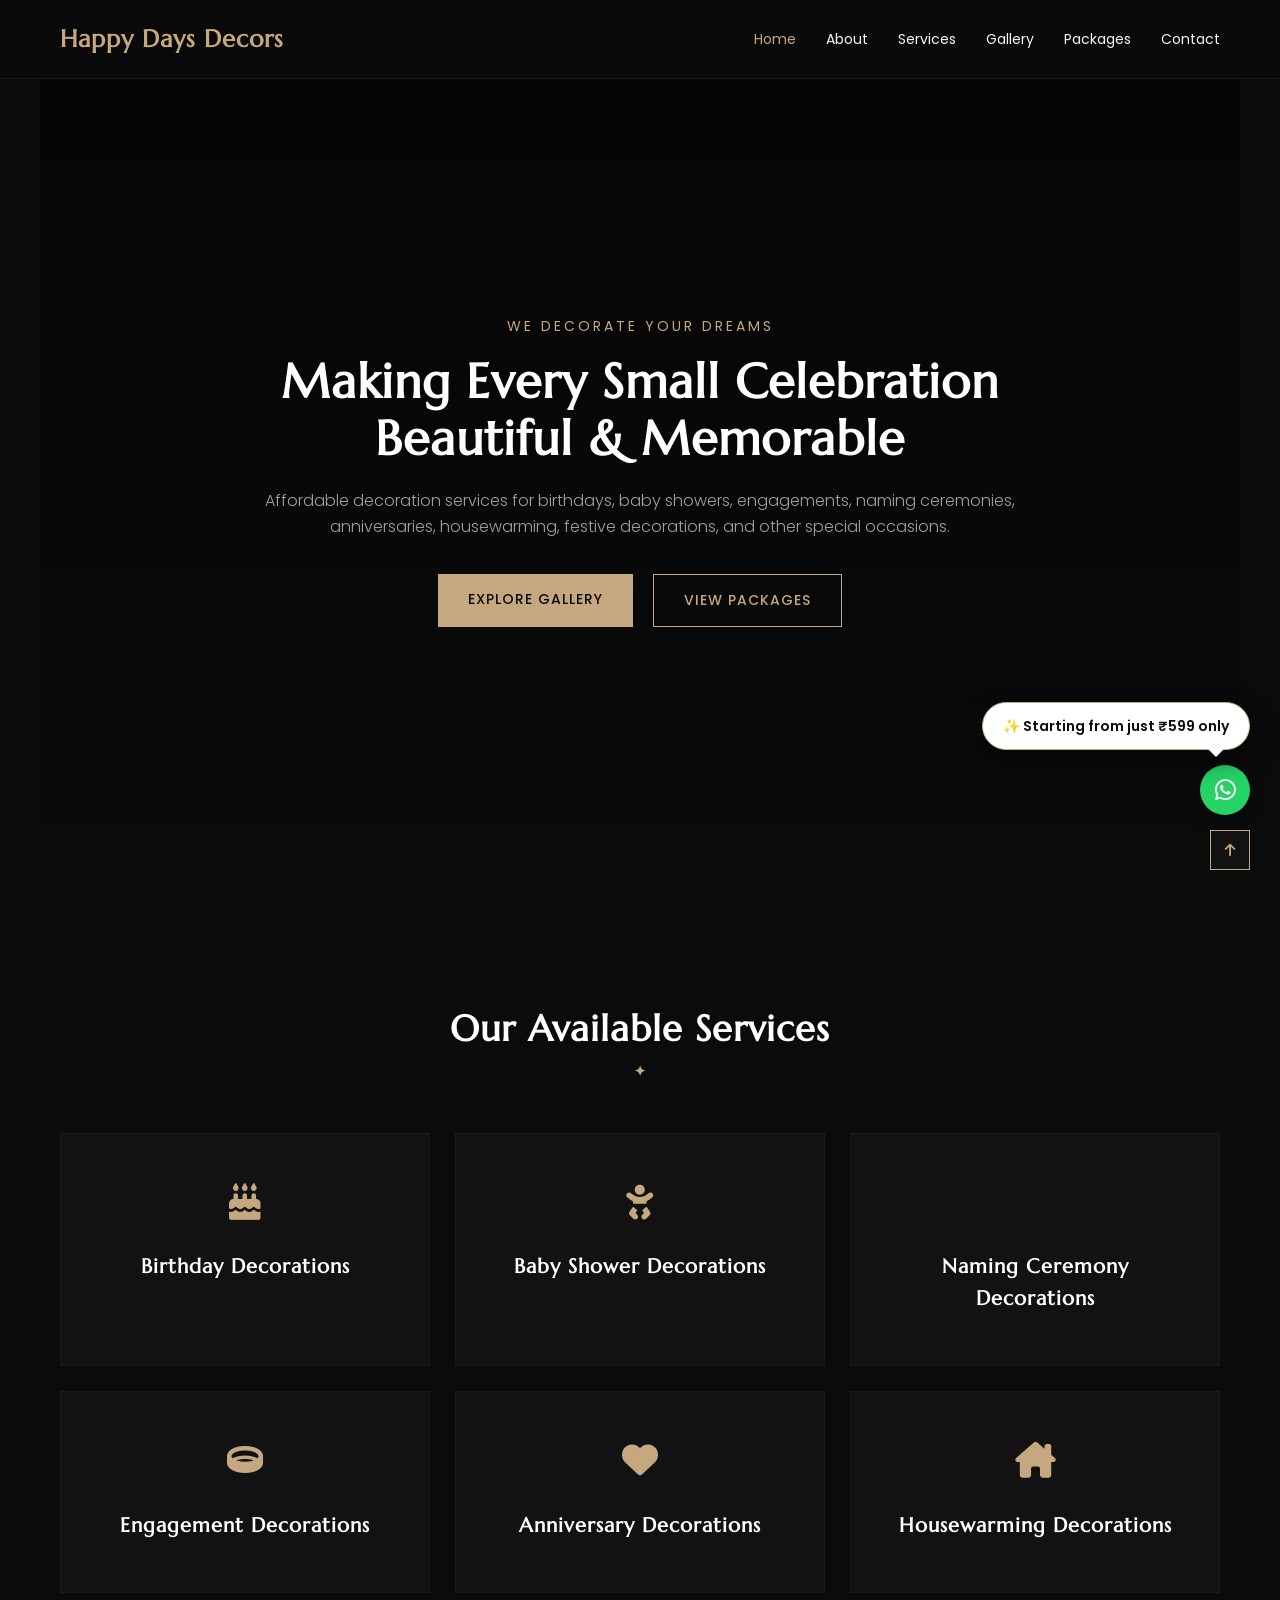
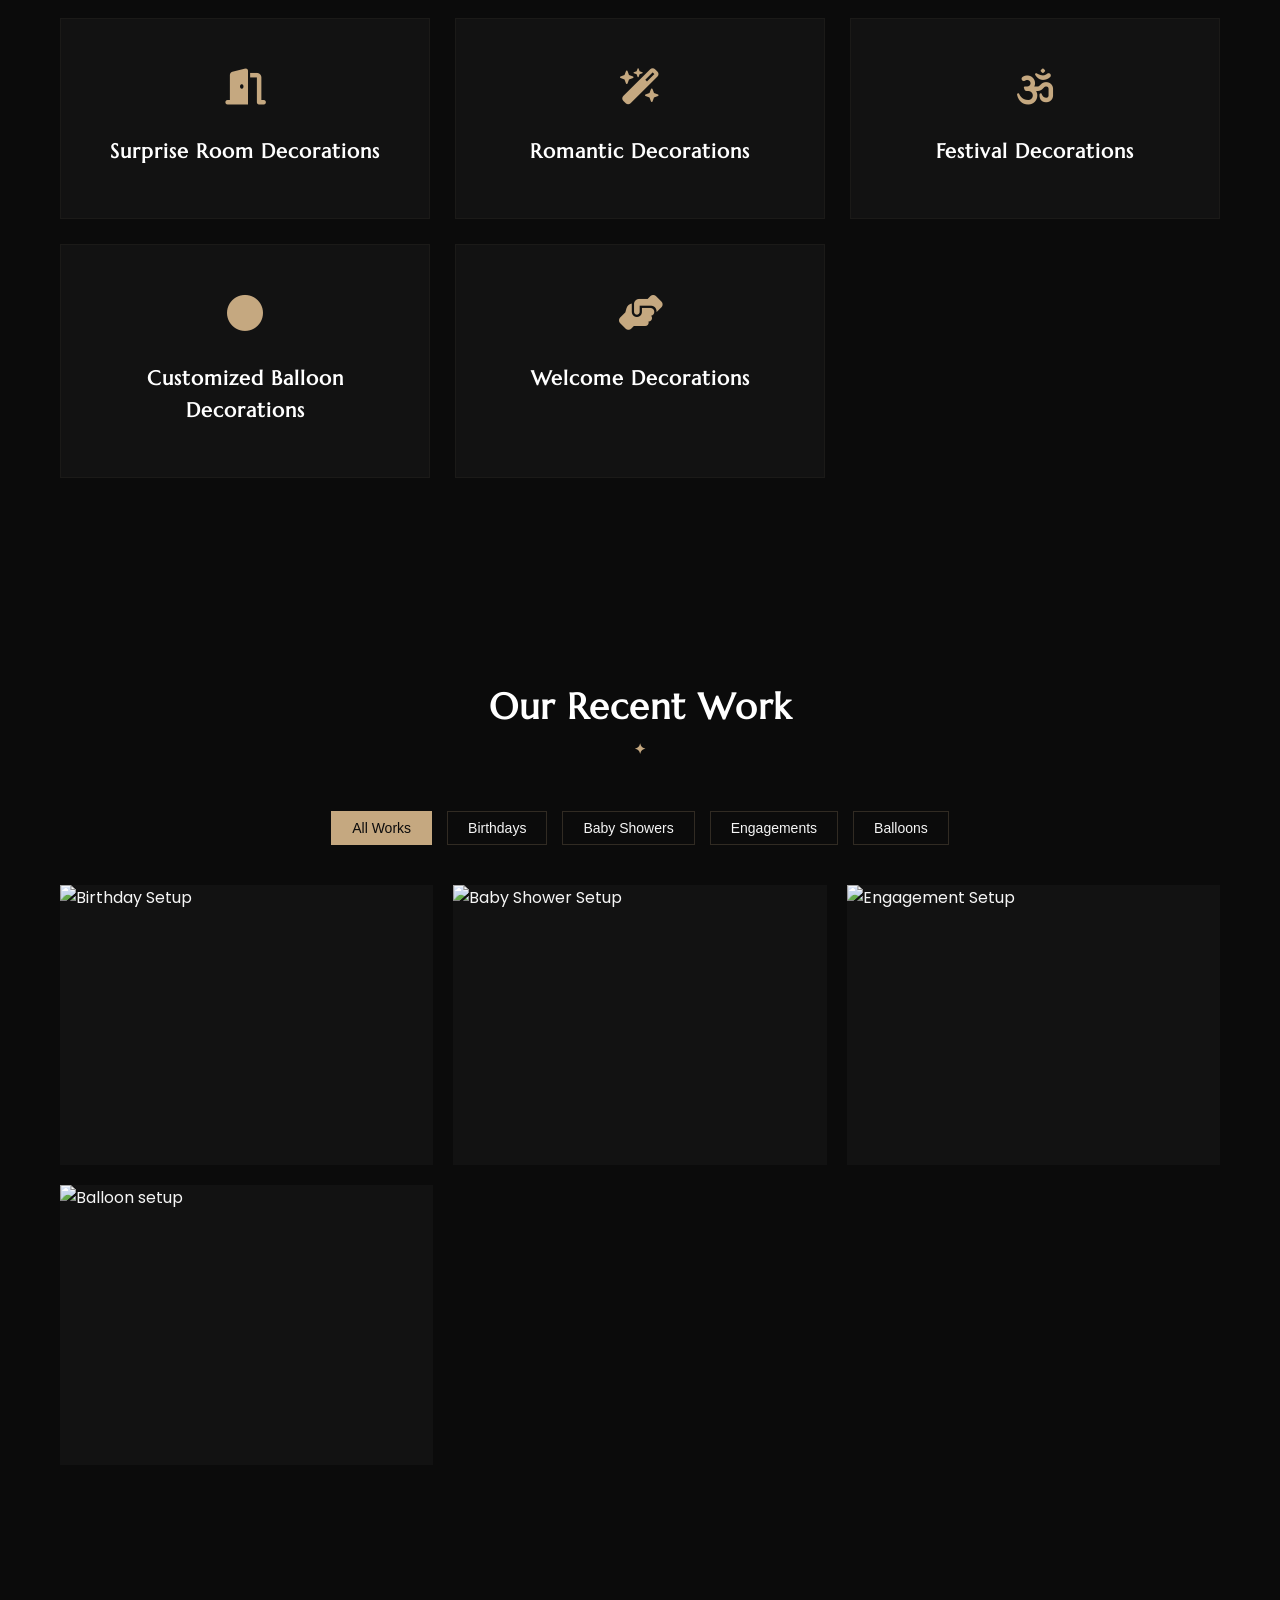
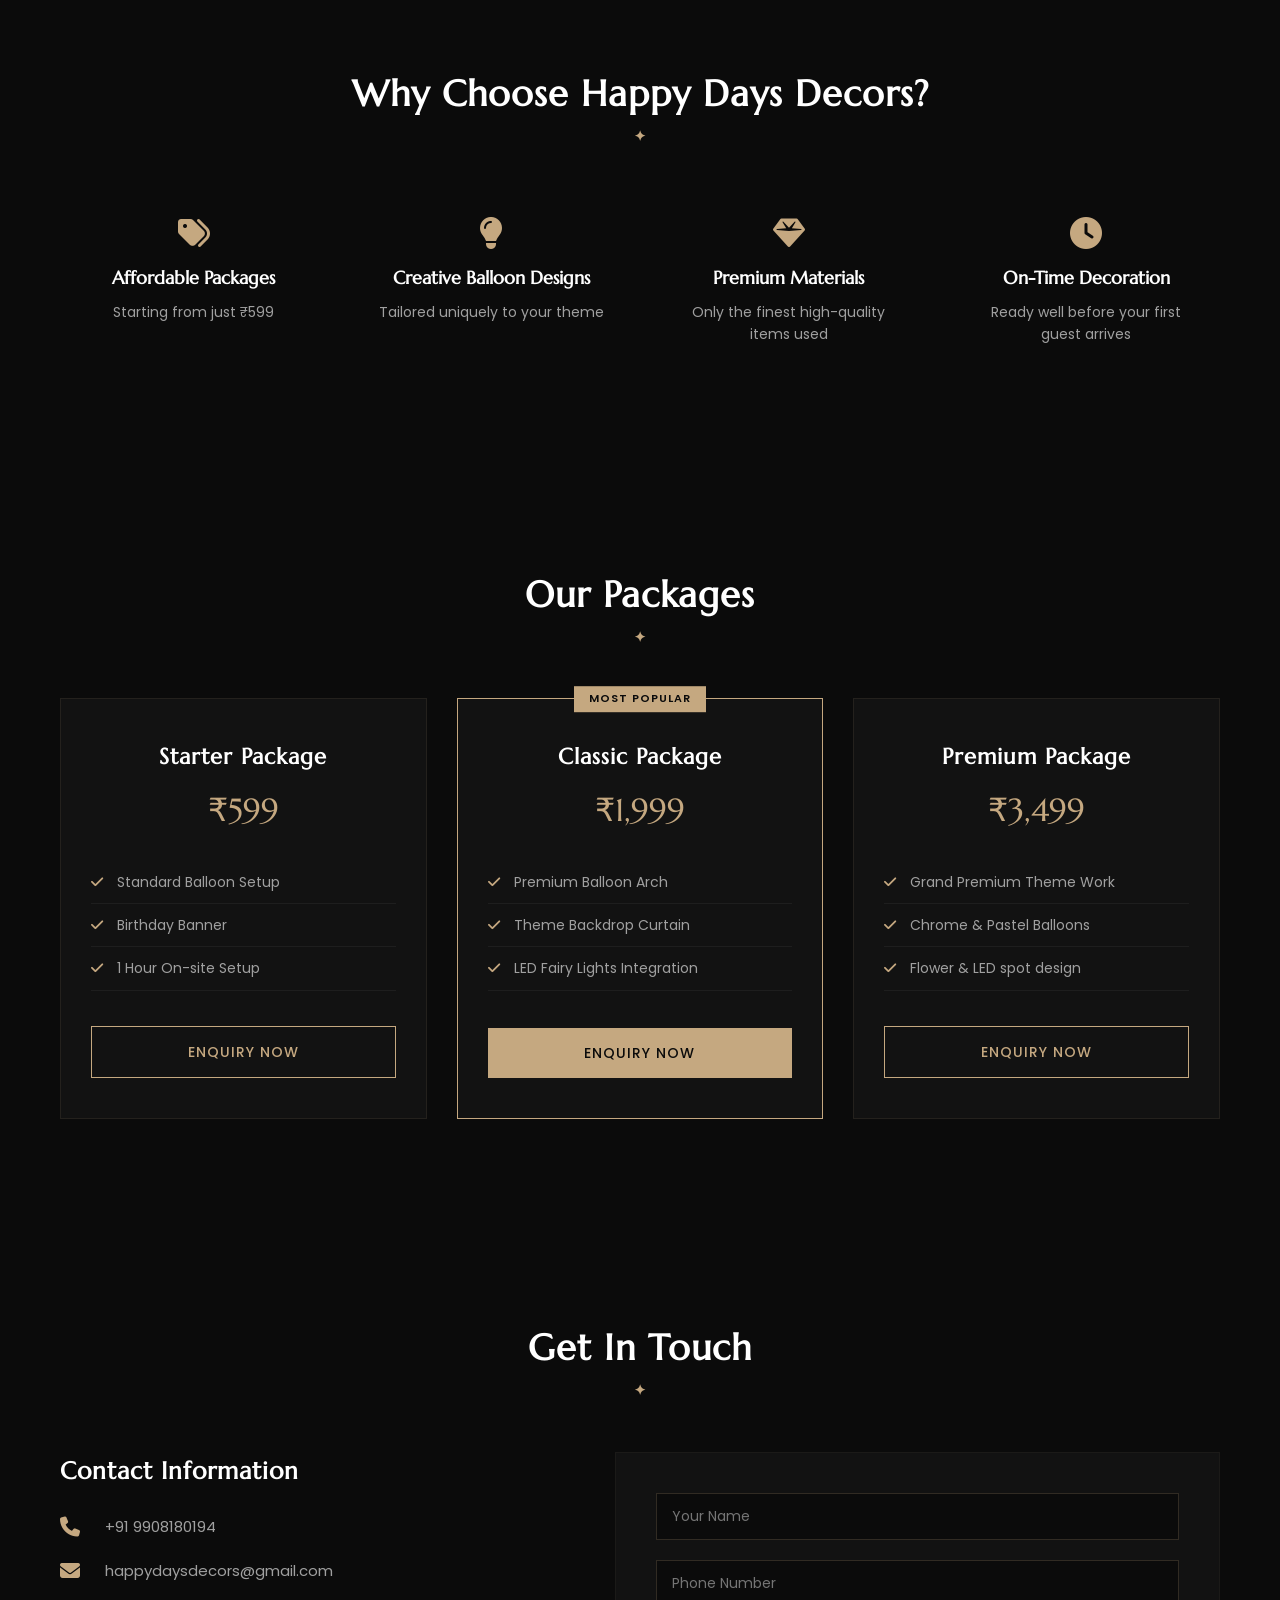
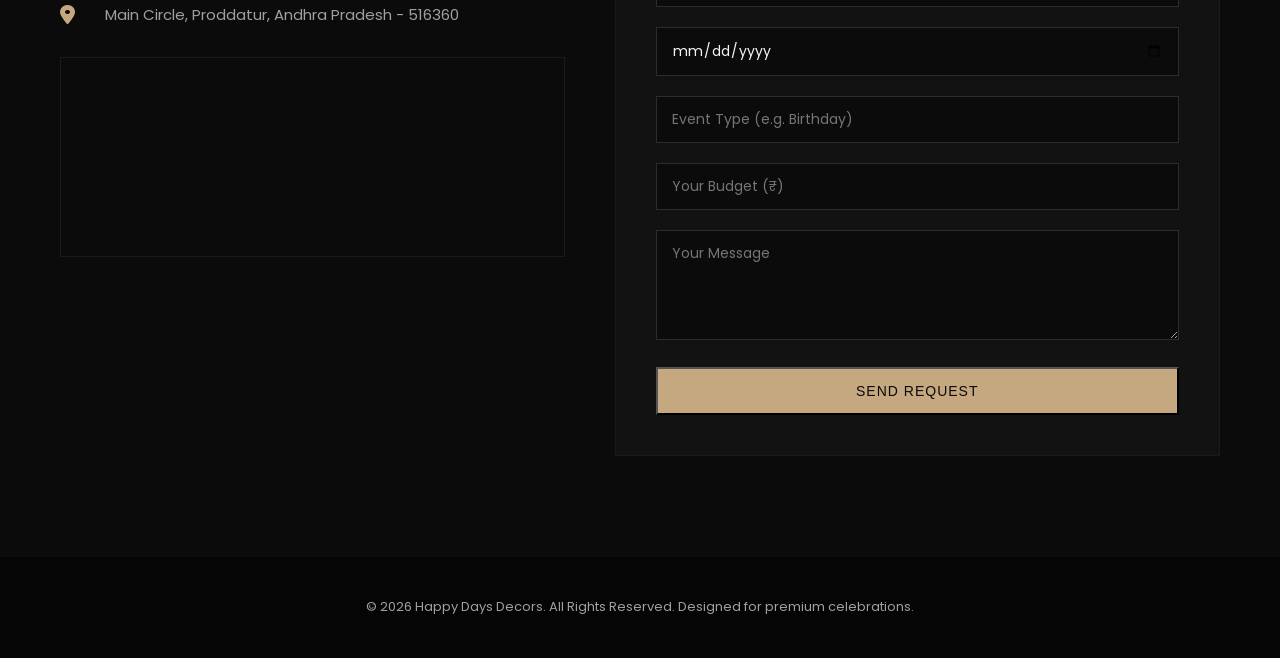
==== index.html @ b206291a "Update index.html" ====
<!DOCTYPE html>
<html lang="en">
<head>
    <meta charset="UTF-8">
    <meta name="viewport" content="width=device-width, initial-scale=1.0">
    <title>Happy Days Decors | Making Every Small Celebration Beautiful</title>
    <!-- Font Awesome for Icons -->
    <link rel="stylesheet" href="https://cdnjs.cloudflare.com/ajax/libs/font-awesome/6.4.0/css/all.min.css">
    <!-- Google Fonts -->
    <link href="https://fonts.googleapis.com/css2?family=Marcellus&family=Poppins:wght@300;400;500;600&display=swap" rel="stylesheet">
    
    <style>
        /* --- CONSTANTS & DESIGN SYSTEM --- */
        :root {
            --bg-dark: #0B0B0B;
            --bg-card: #121212;
            --primary-gold: #C5A880;
            --secondary-gold: #E2C799;
            --text-light: #F5F5F5;
            --text-muted: #A0A0A0;
            --pure-white: #FFFFFF;
            --transition: all 0.4s cubic-bezier(0.25, 1, 0.5, 1);
        }

        /* --- RESET & BASE STYLES --- */
        * {
            margin: 0;
            padding: 0;
            box-sizing: border-box;
            scroll-behavior: smooth;
        }

        body {
            font-family: 'Poppins', sans-serif;
            background-color: var(--bg-dark);
            color: var(--text-light);
            overflow-x: hidden;
            line-height: 1.6;
        }

        h1, h2, h3, .logo {
            font-family: 'Marcellus', serif;
            letter-spacing: 1px;
        }

        /* --- NAVIGATION BAR --- */
        header {
            position: fixed;
            top: 0;
            left: 0;
            width: 100%;
            background: rgba(11, 11, 11, 0.95);
            backdrop-filter: blur(10px);
            z-index: 1000;
            border-bottom: 1px solid rgba(197, 168, 128, 0.1);
        }

        .nav-container {
            max-width: 1200px;
            margin: 0 auto;
            padding: 20px;
            display: flex;
            justify-content: space-between;
            align-items: center;
        }

        .logo {
            color: var(--primary-gold);
            font-size: 24px;
            text-decoration: none;
            font-weight: bold;
        }

        .nav-menu {
            display: flex;
            list-style: none;
            gap: 30px;
            align-items: center;
        }

        .nav-menu a {
            color: var(--text-light);
            text-decoration: none;
            font-size: 14px;
            font-weight: 400;
            transition: var(--transition);
        }

        .nav-menu a:hover, .nav-menu a.active {
            color: var(--primary-gold);
        }

        .menu-toggle {
            display: none;
            color: var(--text-light);
            font-size: 24px;
            cursor: pointer;
        }

        /* --- HERO SECTION --- */
        .hero {
            min-height: 100vh;
            display: flex;
            align-items: center;
            justify-content: center;
            text-align: center;
            padding: 120px 20px 80px 20px;
            background: linear-gradient(rgba(0,0,0,0.6), rgba(11,11,11,1)), 
                        url('https://images.unsplash.com/photo-1530103862676-de8c9debad1d?q=80&w=1920') no-repeat center center/cover;
            position: relative;
        }

        .hero-content {
            max-width: 850px;
            animation: fadeInTarget 1.2s ease-out;
        }

        .hero-tagline {
            color: var(--primary-gold);
            text-transform: uppercase;
            font-size: 14px;
            letter-spacing: 3px;
            margin-bottom: 15px;
            display: inline-block;
        }

        .hero h1 {
            font-size: 48px;
            color: var(--pure-white);
            margin-bottom: 20px;
            line-height: 1.2;
        }

        .hero p {
            font-size: 16px;
            color: var(--text-muted);
            margin-bottom: 35px;
            font-weight: 300;
        }

        /* --- BUTTONS --- */
        .btn-group {
            display: flex;
            gap: 20px;
            justify-content: center;
            flex-wrap: wrap;
        }

        .btn {
            padding: 14px 30px;
            border-radius: 0px;
            text-decoration: none;
            font-size: 14px;
            font-weight: 500;
            letter-spacing: 1px;
            text-transform: uppercase;
            transition: var(--transition);
        }

        .btn-primary {
            background-color: var(--primary-gold);
            color: var(--bg-dark);
        }

        .btn-primary:hover {
            background-color: var(--secondary-gold);
            transform: translateY(-3px);
        }

        .btn-outline {
            border: 1px solid var(--primary-gold);
            color: var(--primary-gold);
        }

        .btn-outline:hover {
            background-color: var(--primary-gold);
            color: var(--bg-dark);
            transform: translateY(-3px);
        }

        /* --- SECTION GENERIC --- */
        section {
            padding: 100px 20px;
            max-width: 1200px;
            margin: 0 auto;
        }

        .section-header {
            text-align: center;
            margin-bottom: 60px;
        }

        .section-header h2 {
            font-size: 36px;
            color: var(--pure-white);
            position: relative;
            display: inline-block;
            padding-bottom: 15px;
        }

        .section-header h2::after {
            content: '✦';
            position: absolute;
            bottom: -10px;
            left: 50%;
            transform: translateX(-50%);
            color: var(--primary-gold);
            font-size: 14px;
        }

        /* --- SERVICES SECTION --- */
        .services-grid {
            display: grid;
            grid-template-columns: repeat(auto-fill, minmax(280px, 1fr));
            gap: 25px;
        }

        .service-card {
            background-color: var(--bg-card);
            border: 1px solid rgba(197, 168, 128, 0.05);
            padding: 40px 30px;
            text-align: center;
            transition: var(--transition);
            position: relative;
            overflow: hidden;
        }

        .service-card::before {
            content: '';
            position: absolute;
            top: 0; left: 0; width: 100%; height: 3px;
            background: var(--primary-gold);
            transform: scaleX(0);
            transition: var(--transition);
        }

        .service-card:hover {
            transform: translateY(-5px);
            border-color: rgba(197, 168, 128, 0.2);
            box-shadow: 0 10px 30px rgba(0,0,0,0.5);
        }

        .service-card:hover::before {
            transform: scaleX(1);
        }

        .service-icon {
            font-size: 36px;
            color: var(--primary-gold);
            margin-bottom: 20px;
        }

        .service-card h3 {
            font-size: 20px;
            color: var(--pure-white);
            margin-bottom: 10px;
        }

        /* --- GALLERY SECTION --- */
        .gallery-filter {
            display: flex;
            justify-content: center;
            gap: 15px;
            flex-wrap: wrap;
            margin-bottom: 40px;
        }

        .filter-btn {
            background: none;
            border: 1px solid rgba(197, 168, 128, 0.2);
            color: var(--text-light);
            padding: 8px 20px;
            cursor: pointer;
            font-size: 14px;
            transition: var(--transition);
        }

        .filter-btn.active, .filter-btn:hover {
            background-color: var(--primary-gold);
            color: var(--bg-dark);
            border-color: var(--primary-gold);
        }

        .gallery-grid {
            display: grid;
            grid-template-columns: repeat(auto-fill, minmax(300px, 1fr));
            gap: 20px;
        }

        .gallery-item {
            position: relative;
            overflow: hidden;
            aspect-ratio: 4/3;
            background-color: var(--bg-card);
        }

        .gallery-item img {
            width: 100%;
            height: 100%;
            object-fit: cover;
            transition: var(--transition);
            filter: grayscale(20%);
        }

        .gallery-item:hover img {
            transform: scale(1.08);
            filter: grayscale(0%);
        }

        /* --- WHY CHOOSE US --- */
        .why-us-grid {
            display: grid;
            grid-template-columns: repeat(auto-fill, minmax(240px, 1fr));
            gap: 30px;
            text-align: center;
        }

        .why-card {
            padding: 20px;
        }

        .why-card i {
            font-size: 32px;
            color: var(--primary-gold);
            margin-bottom: 15px;
        }

        .why-card h4 {
            font-family: 'Marcellus', serif;
            font-size: 18px;
            color: var(--pure-white);
            margin-bottom: 8px;
        }

        .why-card p {
            font-size: 14px;
            color: var(--text-muted);
        }

        /* --- PACKAGES SECTION --- */
        .packages-grid {
            display: grid;
            grid-template-columns: repeat(auto-fill, minmax(280px, 1fr));
            gap: 30px;
        }

        .package-card {
            background-color: var(--bg-card);
            border: 1px solid rgba(197, 168, 128, 0.1);
            padding: 40px 30px;
            text-align: center;
            display: flex;
            flex-direction: column;
            justify-content: space-between;
            transition: var(--transition);
        }

        .package-card.featured {
            border: 1px solid var(--primary-gold);
            position: relative;
        }

        .package-badge {
            position: absolute;
            top: 0; left: 50%;
            transform: translate(-50%, -50%);
            background-color: var(--primary-gold);
            color: var(--bg-dark);
            padding: 4px 15px;
            font-size: 11px;
            text-transform: uppercase;
            font-weight: 600;
            letter-spacing: 1px;
        }

        .package-name {
            font-size: 22px;
            color: var(--pure-white);
            margin-bottom: 10px;
        }

        .package-price {
            font-size: 32px;
            color: var(--primary-gold);
            font-family: 'Marcellus', serif;
            margin-bottom: 25px;
        }

        .package-features {
            list-style: none;
            text-align: left;
            margin-bottom: 35px;
        }

        .package-features li {
            font-size: 14px;
            color: var(--text-muted);
            padding: 10px 0;
            border-bottom: 1px solid rgba(255,255,255,0.05);
        }

        .package-features li i {
            color: var(--primary-gold);
            margin-right: 10px;
        }

        /* --- CONTACT & FOOTER --- */
        .contact-container {
            display: grid;
            grid-template-columns: 1fr 1.2fr;
            gap: 50px;
            align-items: start;
        }

        .contact-info h3 {
            font-size: 24px;
            color: var(--pure-white);
            margin-bottom: 25px;
        }

        .contact-method {
            display: flex;
            align-items: center;
            gap: 15px;
            margin-bottom: 20px;
        }

        .contact-method i {
            font-size: 20px;
            color: var(--primary-gold);
            width: 30px;
        }

        .contact-method a, .contact-method p {
            color: var(--text-muted);
            text-decoration: none;
            font-size: 15px;
        }

        .map-wrapper {
            margin-top: 30px;
            height: 200px;
            border: 1px solid rgba(197, 168, 128, 0.1);
        }

        .contact-form {
            background-color: var(--bg-card);
            padding: 40px;
            border: 1px solid rgba(197, 168, 128, 0.05);
        }

        .form-group {
            margin-bottom: 20px;
        }

        .form-control {
            width: 100%;
            background-color: var(--bg-dark);
            border: 1px solid rgba(197, 168, 128, 0.2);
            padding: 12px 15px;
            color: var(--text-light);
            font-family: inherit;
            font-size: 14px;
        }

        .form-control:focus {
            outline: none;
            border-color: var(--primary-gold);
        }

        footer {
            background-color: #050505;
            padding: 40px 20px;
            text-align: center;
            border-top: 1px solid rgba(197, 168, 128, 0.05);
            font-size: 13px;
            color: var(--text-muted);
        }

        /* --- PERSISTENT FLOATING FEATURES --- */
        .floating-actions {
            position: fixed;
            bottom: 30px;
            right: 30px;
            display: flex;
            flex-direction: column;
            gap: 15px;
            align-items: flex-end;
            z-index: 9999;
        }

        /* Continuous Attention Grabber Floating Bubble */
        .promo-bubble {
            background-color: var(--pure-white);
            color: var(--bg-dark);
            padding: 12px 20px;
            border-radius: 30px;
            font-weight: 600;
            font-size: 14px;
            box-shadow: 0 10px 25px rgba(0,0,0,0.5);
            display: flex;
            align-items: center;
            gap: 8px;
            text-decoration: none;
            white-space: nowrap;
            position: relative;
            animation: floatAnimation 3s ease-in-out infinite, pulseEffect 2s infinite;
            border: 1px solid var(--primary-gold);
        }

        .promo-bubble::after {
            content: '';
            position: absolute;
            bottom: -8px;
            right: 25px;
            border-width: 8px 8px 0;
            border-style: solid;
            border-color: var(--pure-white) transparent;
            display: block;
            width: 0;
        }

        .whatsapp-btn {
            background-color: #25D366;
            color: white;
            width: 50px;
            height: 50px;
            border-radius: 50%;
            display: flex;
            align-items: center;
            justify-content: center;
            font-size: 24px;
            box-shadow: 0 5px 15px rgba(0,0,0,0.3);
            text-decoration: none;
            transition: var(--transition);
        }

        .whatsapp-btn:hover {
            transform: scale(1.1);
        }

        .scroll-top {
            background-color: var(--bg-card);
            border: 1px solid var(--primary-gold);
            color: var(--primary-gold);
            width: 40px;
            height: 40px;
            display: flex;
            align-items: center;
            justify-content: center;
            text-decoration: none;
            font-size: 14px;
            transition: var(--transition);
            opacity: 0;
            pointer-events: none;
        }

        .scroll-top.visible {
            opacity: 1;
            pointer-events: auto;
        }

        /* --- ANIMATIONS --- */
        @keyframes fadeInTarget {
            from { opacity: 0; transform: translateY(20px); }
            to { opacity: 1; transform: translateY(0); }
        }

        @keyframes floatAnimation {
            0%, 100% { transform: translateY(0); }
            50% { transform: translateY(-10px); }
        }

        @keyframes pulseEffect {
            0% { box-shadow: 0 0 0 0 rgba(197, 168, 128, 0.5); }
            70% { box-shadow: 0 0 0 15px rgba(197, 168, 128, 0); }
            100% { box-shadow: 0 0 0 0 rgba(197, 168, 128, 0); }
        }

        /* --- RESPONSIVE LAYOUTS --- */
        @media (max-width: 992px) {
            .contact-container {
                grid-template-columns: 1fr;
                gap: 40px;
            }
        }

        @media (max-width: 768px) {
            .menu-toggle {
                display: block;
            }

            .nav-menu {
                position: absolute;
                top: 100%;
                left: 0;
                width: 100%;
                background-color: var(--bg-dark);
                flex-direction: column;
                padding: 30px;
                gap: 20px;
                border-bottom: 1px solid rgba(197, 168, 128, 0.1);
                display: none;
            }

            .nav-menu.active {
                display: flex;
            }

            .hero h1 {
                font-size: 34px;
            }

            .section-header h2 {
                font-size: 28px;
            }

            .floating-actions {
                bottom: 20px;
                right: 20px;
            }
            
            .promo-bubble {
                font-size: 12px;
                padding: 10px 16px;
            }
        }
    </style>
</head>
<body>

    <!-- NAVIGATION BAR -->
    <header>
        <div class="nav-container">
            <a href="#" class="logo">Happy Days Decors</a>
            <i class="fa-solid fa-bars menu-toggle" id="menuToggle"></i>
            <ul class="nav-menu" id="navMenu">
                <li><a href="#" class="active">Home</a></li>
                <li><a href="#about">About</a></li>
                <li><a href="#services">Services</a></li>
                <li><a href="#gallery">Gallery</a></li>
                <li><a href="#packages">Packages</a></li>
                <li><a href="#contact">Contact</a></li>
            </ul>
        </div>
    </header>

    <!-- HERO SECTION -->
    <section class="hero" id="home">
        <div class="hero-content">
            <span class="hero-tagline">We Decorate Your Dreams</span>
            <h1>Making Every Small Celebration Beautiful & Memorable</h1>
            <p>Affordable decoration services for birthdays, baby showers, engagements, naming ceremonies, anniversaries, housewarming, festive decorations, and other special occasions.</p>
            <div class="btn-group">
                <a href="#gallery" class="btn btn-primary">Explore Gallery</a>
                <a href="#packages" class="btn btn-outline">View Packages</a>
            </div>
        </div>
    </section>

    <!-- SERVICES SECTION -->
    <section id="services">
        <div class="section-header">
            <h2>Our Available Services</h2>
        </div>
        <div class="services-grid">
            <div class="service-card">
                <div class="service-icon"><i class="fa-solid fa-cake-candles"></i></div>
                <h3>Birthday Decorations</h3>
            </div>
            <div class="service-card">
                <div class="service-icon"><i class="fa-solid fa-baby"></i></div>
                <h3>Baby Shower Decorations</h3>
            </div>
            <div class="service-card">
                <div class="service-icon"><i class="fa-solid fa-child-rearing"></i></div>
                <h3>Naming Ceremony Decorations</h3>
            </div>
            <div class="service-card">
                <div class="service-icon"><i class="fa-solid fa-ring"></i></div>
                <h3>Engagement Decorations</h3>
            </div>
            <div class="service-card">
                <div class="service-icon"><i class="fa-solid fa-heart"></i></div>
                <h3>Anniversary Decorations</h3>
            </div>
            <div class="service-card">
                <div class="service-icon"><i class="fa-solid fa-house-chimney"></i></div>
                <h3>Housewarming Decorations</h3>
            </div>
            <div class="service-card">
                <div class="service-icon"><i class="fa-solid fa-door-open"></i></div>
                <h3>Surprise Room Decorations</h3>
            </div>
            <div class="service-card">
                <div class="service-icon"><i class="fa-solid fa-wand-magic-sparkles"></i></div>
                <h3>Romantic Decorations</h3>
            </div>
            <div class="service-card">
                <div class="service-icon"><i class="fa-solid fa-om"></i></div>
                <h3>Festival Decorations</h3>
            </div>
            <div class="service-card">
                <div class="service-icon"><i class="fa-solid fa-circle"></i></div>
                <h3>Customized Balloon Decorations</h3>
            </div>
            <div class="service-card">
                <div class="service-icon"><i class="fa-solid fa-handshake-angle"></i></div>
                <h3>Welcome Decorations</h3>
            </div>
        </div>
    </section>

    <!-- GALLERY SECTION -->
    <section id="gallery">
        <div class="section-header">
            <h2>Our Recent Work</h2>
        </div>
        <div class="gallery-filter">
            <button class="filter-btn active" onclick="filterGallery('all')">All Works</button>
            <button class="filter-btn" onclick="filterGallery('birthdays')">Birthdays</button>
            <button class="filter-btn" onclick="filterGallery('baby-showers')">Baby Showers</button>
            <button class="filter-btn" onclick="filterGallery('engagements')">Engagements</button>
            <button class="filter-btn" onclick="filterGallery('balloons')">Balloons</button>
        </div>
        <div class="gallery-grid">
            <!-- Placeholders matching the exact premium setup structures from the images -->
            <div class="gallery-item" data-category="birthdays">
                <img src="https://images.unsplash.com/photo-1513201099705-a9746e1e201f?q=80&w=600" alt="Birthday Setup">
            </div>
            <div class="gallery-item" data-category="baby-showers">
                <img src="https://images.unsplash.com/photo-1519741497674-611481863552?q=80&w=600" alt="Baby Shower Setup">
            </div>
            <div class="gallery-item" data-category="engagements">
                <img src="https://images.unsplash.com/photo-1511795409834-ef04bbd61622?q=80&w=600" alt="Engagement Setup">
            </div>
            <div class="gallery-item" data-category="balloons">
                <img src="https://images.unsplash.com/photo-1527529482837-4698179dc6ce?q=80&w=600" alt="Balloon setup">
            </div>
        </div>
    </section>

    <!-- WHY CHOOSE US SECTION -->
    <section id="about">
        <div class="section-header">
            <h2>Why Choose Happy Days Decors?</h2>
        </div>
        <div class="why-us-grid">
            <div class="why-card">
                <i class="fa-solid fa-tags"></i>
                <h4>Affordable Packages</h4>
                <p>Starting from just ₹599</p>
            </div>
            <div class="why-card">
                <i class="fa-solid fa-lightbulb"></i>
                <h4>Creative Balloon Designs</h4>
                <p>Tailored uniquely to your theme</p>
            </div>
            <div class="why-card">
                <i class="fa-solid fa-gem"></i>
                <h4>Premium Materials</h4>
                <p>Only the finest high-quality items used</p>
            </div>
            <div class="why-card">
                <i class="fa-solid fa-clock"></i>
                <h4>On-Time Decoration</h4>
                <p>Ready well before your first guest arrives</p>
            </div>
        </div>
    </section>

    <!-- PACKAGES SECTION -->
    <section id="packages">
        <div class="section-header">
            <h2>Our Packages</h2>
        </div>
        <div class="packages-grid">
            <div class="package-card">
                <div>
                    <h3 class="package-name">Starter Package</h3>
                    <div class="package-price">₹599</div>
                    <ul class="package-features">
                        <li><i class="fa-solid fa-check"></i> Standard Balloon Setup</li>
                        <li><i class="fa-solid fa-check"></i> Birthday Banner</li>
                        <li><i class="fa-solid fa-check"></i> 1 Hour On-site Setup</li>
                    </ul>
                </div>
                <a href="#contact" class="btn btn-outline">Enquiry Now</a>
            </div>
            <div class="package-card featured">
                <div class="package-badge">Most Popular</div>
                <div>
                    <h3 class="package-name">Classic Package</h3>
                    <div class="package-price">₹1,999</div>
                    <ul class="package-features">
                        <li><i class="fa-solid fa-check"></i> Premium Balloon Arch</li>
                        <li><i class="fa-solid fa-check"></i> Theme Backdrop Curtain</li>
                        <li><i class="fa-solid fa-check"></i> LED Fairy Lights Integration</li>
                    </ul>
                </div>
                <a href="#contact" class="btn btn-primary">Enquiry Now</a>
            </div>
            <div class="package-card">
                <div>
                    <h3 class="package-name">Premium Package</h3>
                    <div class="package-price">₹3,499</div>
                    <ul class="package-features">
                        <li><i class="fa-solid fa-check"></i> Grand Premium Theme Work</li>
                        <li><i class="fa-solid fa-check"></i> Chrome & Pastel Balloons</li>
                        <li><i class="fa-solid fa-check"></i> Flower & LED spot design</li>
                    </ul>
                </div>
                <a href="#contact" class="btn btn-outline">Enquiry Now</a>
            </div>
        </div>
    </section>

    <!-- CONTACT SECTION -->
    <section id="contact">
        <div class="section-header">
            <h2>Get In Touch</h2>
        </div>
        <div class="contact-container">
            <div class="contact-info">
                <h3>Contact Information</h3>
                <div class="contact-method">
                    <i class="fa-solid fa-phone"></i>
                    <a href="tel:+919908180194">+91 9908180194</a>
                </div>
                <div class="contact-method">
                    <i class="fa-solid fa-envelope"></i>
                    <a href="mailto:happydaysdecors@gmail.com">happydaysdecors@gmail.com</a>
                </div>
                <div class="contact-method">
                    <i class="fa-solid fa-location-dot"></i>
                    <p>Main Circle, Proddatur, Andhra Pradesh - 516360</p>
                </div>
                <div class="map-wrapper">
                    <!-- Clean minimal map placeholder container -->
                    <iframe src="https://www.google.com/maps/embed?pb=!1m18!1m12!1m3!1d15444.437648352827!2d78.54354515!3d14.7347101!2m3!1f0!2f0!3f0!3m2!1i1024!2i768!4f13.1!3m3!1m2!1s0x3bb394a50e93ef85%3A0x8673f8ff5d12345!2sProddatur%2C%20Andhra%20Pradesh!5e0!3m2!1sen!2sin!4v1710000000000" width="100%" height="100%" style="border:0;" allowfullscreen="" loading="lazy"></iframe>
                </div>
            </div>

            <div class="contact-form">
                <form action="#" method="POST">
                    <div class="form-group"><input type="text" class="form-control" placeholder="Your Name" required></div>
                    <div class="form-group"><input type="tel" class="form-control" placeholder="Phone Number" required></div>
                    <div class="form-group"><input type="date" class="form-control" placeholder="Event Date" required></div>
                    <div class="form-group"><input type="text" class="form-control" placeholder="Event Type (e.g. Birthday)" required></div>
                    <div class="form-group"><input type="number" class="form-control" placeholder="Your Budget (₹)" required></div>
                    <div class="form-group"><textarea class="form-control" rows="4" placeholder="Your Message"></textarea></div>
                    <button type="submit" class="btn btn-primary" style="width: 100%;">Send Request</button>
                </form>
            </div>
        </div>
    </section>

    <!-- FOOTER -->
    <footer>
        <p>&copy; 2026 Happy Days Decors. All Rights Reserved. Designed for premium celebrations.</p>
    </footer>

    <!-- PERSISTENT FLOATING FEATURES -->
    <div class="floating-actions">
        <!-- Message Type Floating Bubble Animation -->
        <a href="https://wa.me/919876543210" class="promo-bubble" target="_blank">
            ✨ Starting from just ₹599 only
        </a>
        <!-- Floating WhatsApp Widget -->
        <a href="https://wa.me/919876543210" class="whatsapp-btn" target="_blank" aria-label="Chat on WhatsApp">
            <i class="fa-brands fa-whatsapp"></i>
        </a>
        <!-- Scroll-To-Top Control -->
        <a href="#" class="scroll-top" id="scrollTopBtn" aria-label="Scroll to top">
            <i class="fa-solid fa-arrow-up"></i>
        </a>
    </div>

    <!-- CORE INTERACTION SCRIPT -->
    <script>
        // Toggle mobile responsive navigation menu
        const menuToggle = document.getElementById('menuToggle');
        const navMenu = document.getElementById('navMenu');

        menuToggle.addEventListener('click', () => {
            navMenu.classList.toggle('active');
        });

        // Track and show scroll to top icon state
        const scrollTopBtn = document.getElementById('scrollTopBtn');
        window.addEventListener('scroll', () => {
            if (window.scrollY > 400) {
                scrollTopBtn.classList.add('visible');
            } else {
                scrollTopBtn.classList.remove('visible');
            }
        });

        // Simple gallery sorting filters logic
        function filterGallery(category) {
            const items = document.querySelectorAll('.gallery-item');
            const buttons = document.querySelectorAll('.filter-btn');
            
            buttons.forEach(btn => btn.classList.remove('active'));
            event.target.classList.add('active');

            items.forEach(item => {
                if (category === 'all' || item.getAttribute('data-category') === category) {
                    item.style.display = 'block';
                } else {
                    item.style.display = 'none';
                }
            });
        }
    </script>
</body>
</html>
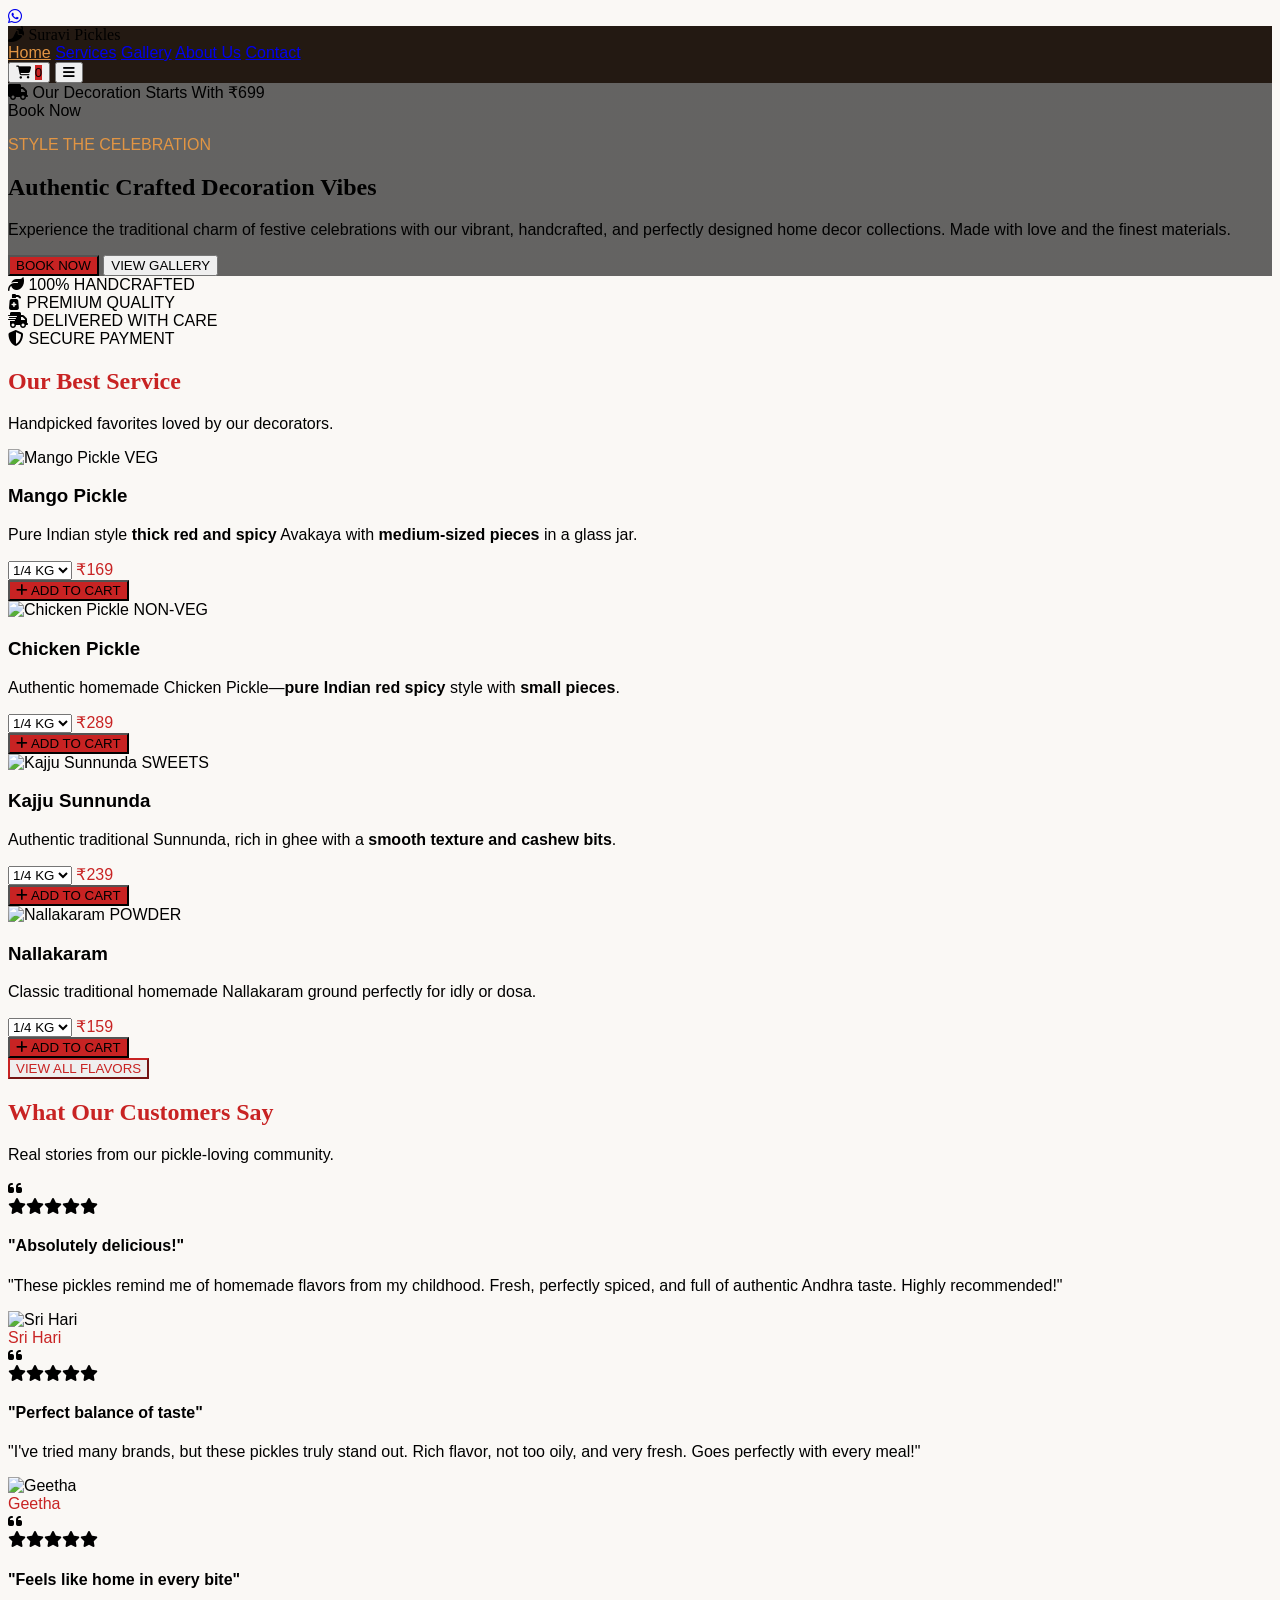
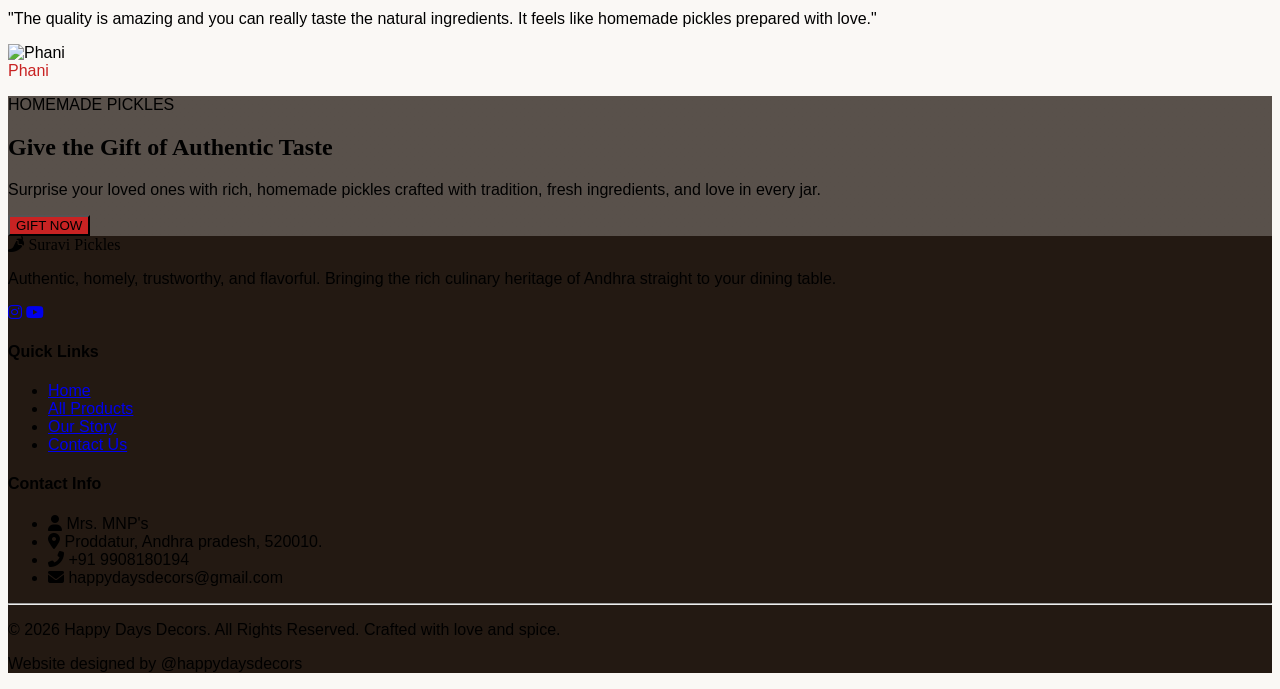
==== commit cdfd6981: "Update index.html" ====
--- a/index.html
+++ b/index.html
@@ -3,916 +3,403 @@
 <head>
     <meta charset="UTF-8">
     <meta name="viewport" content="width=device-width, initial-scale=1.0">
-    <title>Happy Days Decors | Making Every Small Celebration Beautiful</title>
+    <title>Happy Days Decors - Authentic Balloon Decors</title>
+    <!-- Tailwind CSS -->
+    <script src="https://cdn.tailwindcss.com"></script>
+    <!-- Google Fonts: Playfair Display & Inter -->
+    <link href="https://fonts.googleapis.com/css2?family=Inter:wght@300;400;500;600;700&family=Playfair+Display:wght@600;700;800&display=swap" rel="stylesheet">
     <!-- Font Awesome for Icons -->
     <link rel="stylesheet" href="https://cdnjs.cloudflare.com/ajax/libs/font-awesome/6.4.0/css/all.min.css">
-    <!-- Google Fonts -->
-    <link href="https://fonts.googleapis.com/css2?family=Marcellus&family=Poppins:wght@300;400;500;600&display=swap" rel="stylesheet">
-    
+    <!-- AOS Animation Library -->
+    <link href="https://unpkg.com/aos@2.3.1/dist/aos.css" rel="stylesheet">
+    <script src="https://unpkg.com/aos@2.3.1/dist/aos.js"></script>
+
     <style>
-        /* --- CONSTANTS & DESIGN SYSTEM --- */
-        :root {
-            --bg-dark: #0B0B0B;
-            --bg-card: #121212;
-            --primary-gold: #C5A880;
-            --secondary-gold: #E2C799;
-            --text-light: #F5F5F5;
-            --text-muted: #A0A0A0;
-            --pure-white: #FFFFFF;
-            --transition: all 0.4s cubic-bezier(0.25, 1, 0.5, 1);
-        }
-
-        /* --- RESET & BASE STYLES --- */
-        * {
-            margin: 0;
-            padding: 0;
-            box-sizing: border-box;
-            scroll-behavior: smooth;
-        }
-
         body {
-            font-family: 'Poppins', sans-serif;
-            background-color: var(--bg-dark);
-            color: var(--text-light);
-            overflow-x: hidden;
-            line-height: 1.6;
-        }
-
-        h1, h2, h3, .logo {
-            font-family: 'Marcellus', serif;
-            letter-spacing: 1px;
-        }
-
-        /* --- NAVIGATION BAR --- */
-        header {
-            position: fixed;
-            top: 0;
-            left: 0;
-            width: 100%;
-            background: rgba(11, 11, 11, 0.95);
-            backdrop-filter: blur(10px);
-            z-index: 1000;
-            border-bottom: 1px solid rgba(197, 168, 128, 0.1);
-        }
-
-        .nav-container {
-            max-width: 1200px;
-            margin: 0 auto;
-            padding: 20px;
-            display: flex;
-            justify-content: space-between;
-            align-items: center;
-        }
-
-        .logo {
-            color: var(--primary-gold);
-            font-size: 24px;
-            text-decoration: none;
-            font-weight: bold;
-        }
-
-        .nav-menu {
-            display: flex;
-            list-style: none;
-            gap: 30px;
-            align-items: center;
-        }
-
-        .nav-menu a {
-            color: var(--text-light);
-            text-decoration: none;
-            font-size: 14px;
-            font-weight: 400;
-            transition: var(--transition);
-        }
-
-        .nav-menu a:hover, .nav-menu a.active {
-            color: var(--primary-gold);
-        }
-
-        .menu-toggle {
-            display: none;
-            color: var(--text-light);
-            font-size: 24px;
-            cursor: pointer;
-        }
-
-        /* --- HERO SECTION --- */
-        .hero {
-            min-height: 100vh;
-            display: flex;
-            align-items: center;
-            justify-content: center;
-            text-align: center;
-            padding: 120px 20px 80px 20px;
-            background: linear-gradient(rgba(0,0,0,0.6), rgba(11,11,11,1)), 
-                        url('https://images.unsplash.com/photo-1530103862676-de8c9debad1d?q=80&w=1920') no-repeat center center/cover;
-            position: relative;
-        }
-
-        .hero-content {
-            max-width: 850px;
-            animation: fadeInTarget 1.2s ease-out;
-        }
-
-        .hero-tagline {
-            color: var(--primary-gold);
-            text-transform: uppercase;
-            font-size: 14px;
-            letter-spacing: 3px;
-            margin-bottom: 15px;
-            display: inline-block;
-        }
-
-        .hero h1 {
-            font-size: 48px;
-            color: var(--pure-white);
-            margin-bottom: 20px;
-            line-height: 1.2;
-        }
-
-        .hero p {
-            font-size: 16px;
-            color: var(--text-muted);
-            margin-bottom: 35px;
-            font-weight: 300;
-        }
-
-        /* --- BUTTONS --- */
-        .btn-group {
-            display: flex;
-            gap: 20px;
-            justify-content: center;
-            flex-wrap: wrap;
-        }
-
-        .btn {
-            padding: 14px 30px;
-            border-radius: 0px;
-            text-decoration: none;
-            font-size: 14px;
-            font-weight: 500;
-            letter-spacing: 1px;
-            text-transform: uppercase;
-            transition: var(--transition);
-        }
-
-        .btn-primary {
-            background-color: var(--primary-gold);
-            color: var(--bg-dark);
-        }
-
-        .btn-primary:hover {
-            background-color: var(--secondary-gold);
-            transform: translateY(-3px);
-        }
-
-        .btn-outline {
-            border: 1px solid var(--primary-gold);
-            color: var(--primary-gold);
-        }
-
-        .btn-outline:hover {
-            background-color: var(--primary-gold);
-            color: var(--bg-dark);
-            transform: translateY(-3px);
-        }
-
-        /* --- SECTION GENERIC --- */
-        section {
-            padding: 100px 20px;
-            max-width: 1200px;
-            margin: 0 auto;
-        }
-
-        .section-header {
-            text-align: center;
-            margin-bottom: 60px;
-        }
-
-        .section-header h2 {
-            font-size: 36px;
-            color: var(--pure-white);
-            position: relative;
-            display: inline-block;
-            padding-bottom: 15px;
-        }
-
-        .section-header h2::after {
-            content: '✦';
-            position: absolute;
-            bottom: -10px;
-            left: 50%;
-            transform: translateX(-50%);
-            color: var(--primary-gold);
-            font-size: 14px;
-        }
-
-        /* --- SERVICES SECTION --- */
-        .services-grid {
-            display: grid;
-            grid-template-columns: repeat(auto-fill, minmax(280px, 1fr));
-            gap: 25px;
-        }
-
-        .service-card {
-            background-color: var(--bg-card);
-            border: 1px solid rgba(197, 168, 128, 0.05);
-            padding: 40px 30px;
-            text-align: center;
-            transition: var(--transition);
-            position: relative;
-            overflow: hidden;
-        }
-
-        .service-card::before {
-            content: '';
-            position: absolute;
-            top: 0; left: 0; width: 100%; height: 3px;
-            background: var(--primary-gold);
-            transform: scaleX(0);
-            transition: var(--transition);
-        }
-
-        .service-card:hover {
-            transform: translateY(-5px);
-            border-color: rgba(197, 168, 128, 0.2);
-            box-shadow: 0 10px 30px rgba(0,0,0,0.5);
-        }
-
-        .service-card:hover::before {
-            transform: scaleX(1);
-        }
-
-        .service-icon {
-            font-size: 36px;
-            color: var(--primary-gold);
-            margin-bottom: 20px;
-        }
-
-        .service-card h3 {
-            font-size: 20px;
-            color: var(--pure-white);
-            margin-bottom: 10px;
-        }
-
-        /* --- GALLERY SECTION --- */
-        .gallery-filter {
-            display: flex;
-            justify-content: center;
-            gap: 15px;
-            flex-wrap: wrap;
-            margin-bottom: 40px;
-        }
-
-        .filter-btn {
-            background: none;
-            border: 1px solid rgba(197, 168, 128, 0.2);
-            color: var(--text-light);
-            padding: 8px 20px;
-            cursor: pointer;
-            font-size: 14px;
-            transition: var(--transition);
-        }
-
-        .filter-btn.active, .filter-btn:hover {
-            background-color: var(--primary-gold);
-            color: var(--bg-dark);
-            border-color: var(--primary-gold);
-        }
-
-        .gallery-grid {
-            display: grid;
-            grid-template-columns: repeat(auto-fill, minmax(300px, 1fr));
-            gap: 20px;
-        }
-
-        .gallery-item {
-            position: relative;
-            overflow: hidden;
-            aspect-ratio: 4/3;
-            background-color: var(--bg-card);
-        }
-
-        .gallery-item img {
-            width: 100%;
-            height: 100%;
-            object-fit: cover;
-            transition: var(--transition);
-            filter: grayscale(20%);
-        }
-
-        .gallery-item:hover img {
-            transform: scale(1.08);
-            filter: grayscale(0%);
-        }
-
-        /* --- WHY CHOOSE US --- */
-        .why-us-grid {
-            display: grid;
-            grid-template-columns: repeat(auto-fill, minmax(240px, 1fr));
-            gap: 30px;
-            text-align: center;
-        }
-
-        .why-card {
-            padding: 20px;
-        }
-
-        .why-card i {
-            font-size: 32px;
-            color: var(--primary-gold);
-            margin-bottom: 15px;
-        }
-
-        .why-card h4 {
-            font-family: 'Marcellus', serif;
-            font-size: 18px;
-            color: var(--pure-white);
-            margin-bottom: 8px;
-        }
-
-        .why-card p {
-            font-size: 14px;
-            color: var(--text-muted);
-        }
-
-        /* --- PACKAGES SECTION --- */
-        .packages-grid {
-            display: grid;
-            grid-template-columns: repeat(auto-fill, minmax(280px, 1fr));
-            gap: 30px;
-        }
-
-        .package-card {
-            background-color: var(--bg-card);
-            border: 1px solid rgba(197, 168, 128, 0.1);
-            padding: 40px 30px;
-            text-align: center;
-            display: flex;
-            flex-direction: column;
-            justify-content: space-between;
-            transition: var(--transition);
-        }
-
-        .package-card.featured {
-            border: 1px solid var(--primary-gold);
-            position: relative;
-        }
-
-        .package-badge {
-            position: absolute;
-            top: 0; left: 50%;
-            transform: translate(-50%, -50%);
-            background-color: var(--primary-gold);
-            color: var(--bg-dark);
-            padding: 4px 15px;
-            font-size: 11px;
-            text-transform: uppercase;
-            font-weight: 600;
-            letter-spacing: 1px;
-        }
-
-        .package-name {
-            font-size: 22px;
-            color: var(--pure-white);
-            margin-bottom: 10px;
-        }
-
-        .package-price {
-            font-size: 32px;
-            color: var(--primary-gold);
-            font-family: 'Marcellus', serif;
-            margin-bottom: 25px;
-        }
-
-        .package-features {
-            list-style: none;
-            text-align: left;
-            margin-bottom: 35px;
-        }
-
-        .package-features li {
-            font-size: 14px;
-            color: var(--text-muted);
-            padding: 10px 0;
-            border-bottom: 1px solid rgba(255,255,255,0.05);
-        }
-
-        .package-features li i {
-            color: var(--primary-gold);
-            margin-right: 10px;
-        }
-
-        /* --- CONTACT & FOOTER --- */
-        .contact-container {
-            display: grid;
-            grid-template-columns: 1fr 1.2fr;
-            gap: 50px;
-            align-items: start;
-        }
-
-        .contact-info h3 {
-            font-size: 24px;
-            color: var(--pure-white);
-            margin-bottom: 25px;
-        }
-
-        .contact-method {
-            display: flex;
-            align-items: center;
-            gap: 15px;
-            margin-bottom: 20px;
-        }
-
-        .contact-method i {
-            font-size: 20px;
-            color: var(--primary-gold);
-            width: 30px;
-        }
-
-        .contact-method a, .contact-method p {
-            color: var(--text-muted);
-            text-decoration: none;
-            font-size: 15px;
-        }
-
-        .map-wrapper {
-            margin-top: 30px;
-            height: 200px;
-            border: 1px solid rgba(197, 168, 128, 0.1);
-        }
-
-        .contact-form {
-            background-color: var(--bg-card);
-            padding: 40px;
-            border: 1px solid rgba(197, 168, 128, 0.05);
-        }
-
-        .form-group {
-            margin-bottom: 20px;
-        }
-
-        .form-control {
-            width: 100%;
-            background-color: var(--bg-dark);
-            border: 1px solid rgba(197, 168, 128, 0.2);
-            padding: 12px 15px;
-            color: var(--text-light);
-            font-family: inherit;
-            font-size: 14px;
-        }
-
-        .form-control:focus {
-            outline: none;
-            border-color: var(--primary-gold);
-        }
-
-        footer {
-            background-color: #050505;
-            padding: 40px 20px;
-            text-align: center;
-            border-top: 1px solid rgba(197, 168, 128, 0.05);
-            font-size: 13px;
-            color: var(--text-muted);
-        }
-
-        /* --- PERSISTENT FLOATING FEATURES --- */
-        .floating-actions {
-            position: fixed;
-            bottom: 30px;
-            right: 30px;
-            display: flex;
-            flex-direction: column;
-            gap: 15px;
-            align-items: flex-end;
-            z-index: 9999;
-        }
-
-        /* Continuous Attention Grabber Floating Bubble */
-        .promo-bubble {
-            background-color: var(--pure-white);
-            color: var(--bg-dark);
-            padding: 12px 20px;
-            border-radius: 30px;
-            font-weight: 600;
-            font-size: 14px;
-            box-shadow: 0 10px 25px rgba(0,0,0,0.5);
-            display: flex;
-            align-items: center;
-            gap: 8px;
-            text-decoration: none;
-            white-space: nowrap;
-            position: relative;
-            animation: floatAnimation 3s ease-in-out infinite, pulseEffect 2s infinite;
-            border: 1px solid var(--primary-gold);
-        }
-
-        .promo-bubble::after {
-            content: '';
-            position: absolute;
-            bottom: -8px;
-            right: 25px;
-            border-width: 8px 8px 0;
-            border-style: solid;
-            border-color: var(--pure-white) transparent;
-            display: block;
-            width: 0;
-        }
-
-        .whatsapp-btn {
-            background-color: #25D366;
-            color: white;
-            width: 50px;
-            height: 50px;
-            border-radius: 50%;
-            display: flex;
-            align-items: center;
-            justify-content: center;
-            font-size: 24px;
-            box-shadow: 0 5px 15px rgba(0,0,0,0.3);
-            text-decoration: none;
-            transition: var(--transition);
-        }
-
-        .whatsapp-btn:hover {
-            transform: scale(1.1);
-        }
-
-        .scroll-top {
-            background-color: var(--bg-card);
-            border: 1px solid var(--primary-gold);
-            color: var(--primary-gold);
-            width: 40px;
-            height: 40px;
-            display: flex;
-            align-items: center;
-            justify-content: center;
-            text-decoration: none;
-            font-size: 14px;
-            transition: var(--transition);
-            opacity: 0;
-            pointer-events: none;
-        }
-
-        .scroll-top.visible {
-            opacity: 1;
-            pointer-events: auto;
-        }
-
-        /* --- ANIMATIONS --- */
-        @keyframes fadeInTarget {
-            from { opacity: 0; transform: translateY(20px); }
-            to { opacity: 1; transform: translateY(0); }
-        }
-
-        @keyframes floatAnimation {
-            0%, 100% { transform: translateY(0); }
-            50% { transform: translateY(-10px); }
-        }
-
-        @keyframes pulseEffect {
-            0% { box-shadow: 0 0 0 0 rgba(197, 168, 128, 0.5); }
-            70% { box-shadow: 0 0 0 15px rgba(197, 168, 128, 0); }
-            100% { box-shadow: 0 0 0 0 rgba(197, 168, 128, 0); }
-        }
-
-        /* --- RESPONSIVE LAYOUTS --- */
-        @media (max-width: 992px) {
-            .contact-container {
-                grid-template-columns: 1fr;
-                gap: 40px;
-            }
-        }
-
-        @media (max-width: 768px) {
-            .menu-toggle {
-                display: block;
-            }
-
-            .nav-menu {
-                position: absolute;
-                top: 100%;
-                left: 0;
-                width: 100%;
-                background-color: var(--bg-dark);
-                flex-direction: column;
-                padding: 30px;
-                gap: 20px;
-                border-bottom: 1px solid rgba(197, 168, 128, 0.1);
-                display: none;
-            }
-
-            .nav-menu.active {
-                display: flex;
-            }
-
-            .hero h1 {
-                font-size: 34px;
-            }
-
-            .section-header h2 {
-                font-size: 28px;
-            }
-
-            .floating-actions {
-                bottom: 20px;
-                right: 20px;
-            }
-            
-            .promo-bubble {
-                font-size: 12px;
-                padding: 10px 16px;
-            }
+            font-family: 'Inter', sans-serif;
+            background-color: #FAF8F5;
+        }
+        .serif-title {
+            font-family: 'Playfair Display', serif;
+        }
+        .bg-dark-brown {
+            background-color: #231912;
+        }
+        .text-gold {
+            color: #E29543;
+        }
+        .bg-gold {
+            background-color: #FBBF24;
+        }
+        .bg-crimson {
+            background-color: #C82323;
+        }
+        .border-crimson {
+            border-color: #C82323;
+        }
+        .text-crimson {
+            color: #C82323;
+        }
+        /* Custom scrollbar */
+        ::-webkit-scrollbar {
+            width: 8px;
+        }
+        ::-webkit-scrollbar-track {
+            background: #231912;
+        }
+        ::-webkit-scrollbar-thumb {
+            background: #C82323;
+            border-radius: 4px;
         }
     </style>
 </head>
-<body>
-
-    <!-- NAVIGATION BAR -->
-    <header>
-        <div class="nav-container">
-            <a href="#" class="logo">Happy Days Decors</a>
-            <i class="fa-solid fa-bars menu-toggle" id="menuToggle"></i>
-            <ul class="nav-menu" id="navMenu">
-                <li><a href="#" class="active">Home</a></li>
-                <li><a href="#about">About</a></li>
-                <li><a href="#services">Services</a></li>
-                <li><a href="#gallery">Gallery</a></li>
-                <li><a href="#packages">Packages</a></li>
-                <li><a href="#contact">Contact</a></li>
-            </ul>
-        </div>
-    </header>
-
-    <!-- HERO SECTION -->
-    <section class="hero" id="home">
-        <div class="hero-content">
-            <span class="hero-tagline">We Decorate Your Dreams</span>
-            <h1>Making Every Small Celebration Beautiful & Memorable</h1>
-            <p>Affordable decoration services for birthdays, baby showers, engagements, naming ceremonies, anniversaries, housewarming, festive decorations, and other special occasions.</p>
-            <div class="btn-group">
-                <a href="#gallery" class="btn btn-primary">Explore Gallery</a>
-                <a href="#packages" class="btn btn-outline">View Packages</a>
+<body class="overflow-x-hidden">
+
+    <!-- WhatsApp Floating Button -->
+    <a href="https://wa.me/#" target="_blank" class="fixed bottom-6 right-6 z-50 bg-[#25D366] text-white w-14 h-14 rounded-full flex items-center justify-center shadow-lg hover:scale-110 transition-transform duration-300">
+        <i class="fab fa-whatsapp text-3xl"></i>
+    </a>
+
+    <!-- Navbar -->
+    <nav class="bg-dark-brown text-white py-4 px-6 md:px-12 flex justify-between items-center sticky top-0 z-40 shadow-md">
+        <div class="flex items-center space-x-2">
+            <i class="fas fa-pepper-hot text-2xl text-red-500 transform -rotate-45"></i>
+            <span class="serif-title text-xl md:text-2xl font-bold tracking-wide">Suravi Pickles</span>
+        </div>
+        <div class="hidden md:flex space-x-8 font-medium text-sm tracking-wide items-center">
+            <a href="#" class="text-gold border-b-2 border-gold pb-1">Home</a>
+            <a href="#" class="hover:text-gold transition-colors">Services</a>
+            <a href="#" class="hover:text-gold transition-colors">Gallery</a>
+            <a href="#" class="hover:text-gold transition-colors">About Us</a>
+            <a href="#" class="hover:text-gold transition-colors">Contact</a>
+        </div>
+        <div class="flex items-center space-x-4">
+            <button class="relative hover:text-gold transition-colors">
+                <i class="fas fa-shopping-cart text-xl"></i>
+                <span class="absolute -top-2 -right-2 bg-crimson text-white rounded-full text-xs w-4 h-4 flex items-center justify-center">0</span>
+            </button>
+            <button class="md:hidden text-white focus:outline-none">
+                <i class="fas fa-bars text-xl"></i>
+            </button>
+        </div>
+    </nav>
+
+    <!-- Hero Section -->
+    <section class="relative h-[85vh] bg-cover bg-center flex items-center" style="background-image: linear-gradient(rgba(0,0,0,0.6), rgba(0,0,0,0.6)), url('https://images.unsplash.com/photo-1599940824399-b87987ceb72a?auto=format&fit=crop&q=80&w=1600');">
+        <!-- Floating Free Delivery Tag -->
+        <div class="absolute top-10 right-6 md:right-16 bg-[#FFB703] text-dark-brown px-4 py-3 rounded-lg font-bold text-center shadow-lg transform rotate-6 animate-bounce text-xs md:text-sm z-10 max-w-[140px]">
+            <i class="fas fa-truck mr-1"></i> Our Decoration Starts With ₹699 <br><span class="text-[10px] font-normal">Book Now</span>
+        </div>
+
+        <div class="container mx-auto px-6 md:px-12 text-white" data-aos="fade-right" data-aos-duration="1000">
+            <p class="text-gold font-bold tracking-widest text-xs md:text-sm mb-3 uppercase">STYLE THE CELEBRATION</p>
+            <h1 class="serif-title text-4xl md:text-6xl font-bold leading-tight max-w-2xl mb-6">
+                Authentic Crafted Decoration Vibes
+            </h1>
+            <p class="text-gray-300 text-sm md:text-lg max-w-xl mb-8 leading-relaxed">
+                Experience the traditional charm of festive celebrations with our vibrant, handcrafted, and perfectly designed home decor collections. Made with love and the finest materials.
+            </p>
+            <div class="flex flex-wrap gap-4">
+                <button class="bg-crimson hover:bg-red-700 text-white px-8 py-3 rounded-md font-semibold tracking-wide shadow-md transition-all duration-300 transform hover:-translate-y-0.5">
+                    BOOK NOW 
+                </button>
+                <button class="border-2 border-white hover:bg-white hover:text-dark-brown text-white px-8 py-3 rounded-md font-semibold tracking-wide transition-all duration-300">
+                    VIEW GALLERY
+                </button>
             </div>
         </div>
     </section>
 
-    <!-- SERVICES SECTION -->
-    <section id="services">
-        <div class="section-header">
-            <h2>Our Available Services</h2>
-        </div>
-        <div class="services-grid">
-            <div class="service-card">
-                <div class="service-icon"><i class="fa-solid fa-cake-candles"></i></div>
-                <h3>Birthday Decorations</h3>
-            </div>
-            <div class="service-card">
-                <div class="service-icon"><i class="fa-solid fa-baby"></i></div>
-                <h3>Baby Shower Decorations</h3>
-            </div>
-            <div class="service-card">
-                <div class="service-icon"><i class="fa-solid fa-child-rearing"></i></div>
-                <h3>Naming Ceremony Decorations</h3>
-            </div>
-            <div class="service-card">
-                <div class="service-icon"><i class="fa-solid fa-ring"></i></div>
-                <h3>Engagement Decorations</h3>
-            </div>
-            <div class="service-card">
-                <div class="service-icon"><i class="fa-solid fa-heart"></i></div>
-                <h3>Anniversary Decorations</h3>
-            </div>
-            <div class="service-card">
-                <div class="service-icon"><i class="fa-solid fa-house-chimney"></i></div>
-                <h3>Housewarming Decorations</h3>
-            </div>
-            <div class="service-card">
-                <div class="service-icon"><i class="fa-solid fa-door-open"></i></div>
-                <h3>Surprise Room Decorations</h3>
-            </div>
-            <div class="service-card">
-                <div class="service-icon"><i class="fa-solid fa-wand-magic-sparkles"></i></div>
-                <h3>Romantic Decorations</h3>
-            </div>
-            <div class="service-card">
-                <div class="service-icon"><i class="fa-solid fa-om"></i></div>
-                <h3>Festival Decorations</h3>
-            </div>
-            <div class="service-card">
-                <div class="service-icon"><i class="fa-solid fa-circle"></i></div>
-                <h3>Customized Balloon Decorations</h3>
-            </div>
-            <div class="service-card">
-                <div class="service-icon"><i class="fa-solid fa-handshake-angle"></i></div>
-                <h3>Welcome Decorations</h3>
-            </div>
+    <!-- Features Bar -->
+    <section class="bg-[#FFB703] py-4 px-6">
+        <div class="container mx-auto flex flex-wrap justify-around items-center text-dark-brown font-bold text-xs md:text-sm gap-4">
+            <div class="flex items-center space-x-2"><i class="fas fa-leaf text-lg"></i> <span>100% HANDCRAFTED</span></div>
+            <div class="flex items-center space-x-2"><i class="fas fa-pump-medical text-lg"></i> <span>PREMIUM QUALITY</span></div>
+            <div class="flex items-center space-x-2"><i class="fas fa-shipping-fast text-lg"></i> <span>DELIVERED WITH CARE</span></div>
+            <div class="flex items-center space-x-2"><i class="fas fa-shield-alt text-lg"></i> <span>SECURE PAYMENT</span></div>
         </div>
     </section>
 
-    <!-- GALLERY SECTION -->
-    <section id="gallery">
-        <div class="section-header">
-            <h2>Our Recent Work</h2>
-        </div>
-        <div class="gallery-filter">
-            <button class="filter-btn active" onclick="filterGallery('all')">All Works</button>
-            <button class="filter-btn" onclick="filterGallery('birthdays')">Birthdays</button>
-            <button class="filter-btn" onclick="filterGallery('baby-showers')">Baby Showers</button>
-            <button class="filter-btn" onclick="filterGallery('engagements')">Engagements</button>
-            <button class="filter-btn" onclick="filterGallery('balloons')">Balloons</button>
-        </div>
-        <div class="gallery-grid">
-            <!-- Placeholders matching the exact premium setup structures from the images -->
-            <div class="gallery-item" data-category="birthdays">
-                <img src="https://images.unsplash.com/photo-1513201099705-a9746e1e201f?q=80&w=600" alt="Birthday Setup">
-            </div>
-            <div class="gallery-item" data-category="baby-showers">
-                <img src="https://images.unsplash.com/photo-1519741497674-611481863552?q=80&w=600" alt="Baby Shower Setup">
-            </div>
-            <div class="gallery-item" data-category="engagements">
-                <img src="https://images.unsplash.com/photo-1511795409834-ef04bbd61622?q=80&w=600" alt="Engagement Setup">
-            </div>
-            <div class="gallery-item" data-category="balloons">
-                <img src="https://images.unsplash.com/photo-1527529482837-4698179dc6ce?q=80&w=600" alt="Balloon setup">
-            </div>
+    <!-- Best Services Section -->
+    <section class="py-16 px-6 md:px-12 container mx-auto">
+        <div class="text-center mb-12" data-aos="fade-up">
+            <h2 class="serif-title text-3xl md:text-4xl font-bold text-crimson mb-2 relative inline-block">
+                Our Best Service 
+                <span class="absolute left-1/4 right-1/4 bottom-0 h-0.5 bg-[#FFB703]"></span>
+            </h2>
+            <p class="text-gray-600 text-sm mt-2">Handpicked favorites loved by our decorators.</p>
+        </div>
+
+        <!-- Products Grid -->
+        <div class="grid grid-cols-1 md:grid-cols-2 lg:grid-cols-3 gap-8 mb-12">
+            <!-- Card 1 -->
+            <div class="bg-white rounded-xl shadow-md overflow-hidden hover:shadow-xl transition-shadow duration-300 flex flex-col justify-between" data-aos="zoom-in" data-aos-delay="100">
+                <div class="relative">
+                    <img src="https://images.unsplash.com/photo-1601050690597-df056fb4ce78?auto=format&fit=crop&q=80&w=600" alt="Mango Pickle" class="w-full h-64 object-cover">
+                    <span class="absolute top-3 left-3 bg-green-600 text-white text-[10px] font-bold px-2 py-0.5 rounded">VEG</span>
+                </div>
+                <div class="p-6 flex-grow flex flex-col justify-between">
+                    <div>
+                        <h3 class="font-bold text-xl text-dark-brown mb-2">Mango Pickle</h3>
+                        <p class="text-gray-600 text-sm mb-4">Pure Indian style <strong>thick red and spicy</strong> Avakaya with <strong>medium-sized pieces</strong> in a glass jar.</p>
+                    </div>
+                    <div>
+                        <div class="flex justify-between items-center mb-4">
+                            <select class="border border-gray-300 rounded px-2 py-1 text-xs bg-gray-50 focus:outline-none">
+                                <option>1/4 KG</option>
+                                <option>1/2 KG</option>
+                                <option>1 KG</option>
+                            </select>
+                            <span class="font-bold text-lg text-crimson">₹169</span>
+                        </div>
+                        <button class="w-full bg-crimson hover:bg-red-700 text-white py-2 rounded font-semibold text-sm tracking-wide transition-colors flex items-center justify-center space-x-2">
+                            <i class="fas fa-plus text-xs"></i> <span>ADD TO CART</span>
+                        </button>
+                    </div>
+                </div>
+            </div>
+
+            <!-- Card 2 -->
+            <div class="bg-white rounded-xl shadow-md overflow-hidden hover:shadow-xl transition-shadow duration-300 flex flex-col justify-between" data-aos="zoom-in" data-aos-delay="200">
+                <div class="relative">
+                    <img src="https://images.unsplash.com/photo-1626132647523-66f5bf380027?auto=format&fit=crop&q=80&w=600" alt="Chicken Pickle" class="w-full h-64 object-cover">
+                    <span class="absolute top-3 left-3 bg-red-600 text-white text-[10px] font-bold px-2 py-0.5 rounded">NON-VEG</span>
+                </div>
+                <div class="p-6 flex-grow flex flex-col justify-between">
+                    <div>
+                        <h3 class="font-bold text-xl text-dark-brown mb-2">Chicken Pickle</h3>
+                        <p class="text-gray-600 text-sm mb-4">Authentic homemade Chicken Pickle—<strong>pure Indian red spicy</strong> style with <strong>small pieces</strong>.</p>
+                    </div>
+                    <div>
+                        <div class="flex justify-between items-center mb-4">
+                            <select class="border border-gray-300 rounded px-2 py-1 text-xs bg-gray-50 focus:outline-none">
+                                <option>1/4 KG</option>
+                                <option>1/2 KG</option>
+                                <option>1 KG</option>
+                            </select>
+                            <span class="font-bold text-lg text-crimson">₹289</span>
+                        </div>
+                        <button class="w-full bg-crimson hover:bg-red-700 text-white py-2 rounded font-semibold text-sm tracking-wide transition-colors flex items-center justify-center space-x-2">
+                            <i class="fas fa-plus text-xs"></i> <span>ADD TO CART</span>
+                        </button>
+                    </div>
+                </div>
+            </div>
+
+            <!-- Card 3 -->
+            <div class="bg-white rounded-xl shadow-md overflow-hidden hover:shadow-xl transition-shadow duration-300 flex flex-col justify-between" data-aos="zoom-in" data-aos-delay="300">
+                <div class="relative">
+                    <img src="https://images.unsplash.com/photo-1505253716362-afaea1d3d1af?auto=format&fit=crop&q=80&w=600" alt="Kajju Sunnunda" class="w-full h-64 object-cover">
+                    <span class="absolute top-3 left-3 bg-[#FFB703] text-dark-brown text-[10px] font-bold px-2 py-0.5 rounded">SWEETS</span>
+                </div>
+                <div class="p-6 flex-grow flex flex-col justify-between">
+                    <div>
+                        <h3 class="font-bold text-xl text-dark-brown mb-2">Kajju Sunnunda</h3>
+                        <p class="text-gray-600 text-sm mb-4">Authentic traditional Sunnunda, rich in ghee with a <strong>smooth texture and cashew bits</strong>.</p>
+                    </div>
+                    <div>
+                        <div class="flex justify-between items-center mb-4">
+                            <select class="border border-gray-300 rounded px-2 py-1 text-xs bg-gray-50 focus:outline-none">
+                                <option>1/4 KG</option>
+                                <option>1/2 KG</option>
+                                <option>1 KG</option>
+                            </select>
+                            <span class="font-bold text-lg text-crimson">₹239</span>
+                        </div>
+                        <button class="w-full bg-crimson hover:bg-red-700 text-white py-2 rounded font-semibold text-sm tracking-wide transition-colors flex items-center justify-center space-x-2">
+                            <i class="fas fa-plus text-xs"></i> <span>ADD TO CART</span>
+                        </button>
+                    </div>
+                </div>
+            </div>
+
+            <!-- Card 4 Below -->
+            <div class="bg-white rounded-xl shadow-md overflow-hidden hover:shadow-xl transition-shadow duration-300 flex flex-col justify-between" data-aos="zoom-in" data-aos-delay="400">
+                <div class="relative">
+                    <img src="https://images.unsplash.com/photo-1599487488170-d11ec9c172f0?auto=format&fit=crop&q=80&w=600" alt="Nallakaram" class="w-full h-64 object-cover">
+                    <span class="absolute top-3 left-3 bg-amber-700 text-white text-[10px] font-bold px-2 py-0.5 rounded">POWDER</span>
+                </div>
+                <div class="p-6 flex-grow flex flex-col justify-between">
+                    <div>
+                        <h3 class="font-bold text-xl text-dark-brown mb-2">Nallakaram</h3>
+                        <p class="text-gray-600 text-sm mb-4">Classic traditional homemade Nallakaram ground perfectly for idly or dosa.</p>
+                    </div>
+                    <div>
+                        <div class="flex justify-between items-center mb-4">
+                            <select class="border border-gray-300 rounded px-2 py-1 text-xs bg-gray-50 focus:outline-none">
+                                <option>1/4 KG</option>
+                                <option>1/2 KG</option>
+                                <option>1 KG</option>
+                            </select>
+                            <span class="font-bold text-lg text-crimson">₹159</span>
+                        </div>
+                        <button class="w-full bg-crimson hover:bg-red-700 text-white py-2 rounded font-semibold text-sm tracking-wide transition-colors flex items-center justify-center space-x-2">
+                            <i class="fas fa-plus text-xs"></i> <span>ADD TO CART</span>
+                        </button>
+                    </div>
+                </div>
+            </div>
+        </div>
+
+        <div class="text-center mt-12">
+            <button class="border-2 border-crimson text-crimson hover:bg-crimson hover:text-white px-8 py-2.5 rounded-md font-bold tracking-wide transition-all duration-300">
+                VIEW ALL FLAVORS
+            </button>
         </div>
     </section>
 
-    <!-- WHY CHOOSE US SECTION -->
-    <section id="about">
-        <div class="section-header">
-            <h2>Why Choose Happy Days Decors?</h2>
-        </div>
-        <div class="why-us-grid">
-            <div class="why-card">
-                <i class="fa-solid fa-tags"></i>
-                <h4>Affordable Packages</h4>
-                <p>Starting from just ₹599</p>
-            </div>
-            <div class="why-card">
-                <i class="fa-solid fa-lightbulb"></i>
-                <h4>Creative Balloon Designs</h4>
-                <p>Tailored uniquely to your theme</p>
-            </div>
-            <div class="why-card">
-                <i class="fa-solid fa-gem"></i>
-                <h4>Premium Materials</h4>
-                <p>Only the finest high-quality items used</p>
-            </div>
-            <div class="why-card">
-                <i class="fa-solid fa-clock"></i>
-                <h4>On-Time Decoration</h4>
-                <p>Ready well before your first guest arrives</p>
+    <!-- Testimonials Section -->
+    <section class="bg-[#F5EFE6] py-16 px-6 md:px-12">
+        <div class="container mx-auto">
+            <div class="text-center mb-12" data-aos="fade-up">
+                <h2 class="serif-title text-3xl md:text-4xl font-bold text-crimson mb-2 relative inline-block">
+                    What Our Customers Say
+                    <span class="absolute left-1/4 right-1/4 bottom-0 h-0.5 bg-[#FFB703]"></span>
+                </h2>
+                <p class="text-gray-600 text-sm mt-2">Real stories from our pickle-loving community.</p>
+            </div>
+
+            <div class="grid grid-cols-1 md:grid-cols-2 lg:grid-cols-3 gap-8">
+                <!-- Testimonial 1 -->
+                <div class="bg-white p-8 rounded-xl shadow-sm border border-gray-100 flex flex-col justify-between" data-aos="fade-up" data-aos-delay="100">
+                    <div>
+                        <div class="text-[#FFB703] mb-4 text-2xl"><i class="fas fa-quote-left"></i></div>
+                        <div class="flex text-[#FFB703] space-x-1 mb-2">
+                            <i class="fas fa-star text-xs"></i><i class="fas fa-star text-xs"></i><i class="fas fa-star text-xs"></i><i class="fas fa-star text-xs"></i><i class="fas fa-star text-xs"></i>
+                        </div>
+                        <h4 class="font-bold text-lg text-dark-brown mb-2">"Absolutely delicious!"</h4>
+                        <p class="text-gray-600 text-sm italic mb-6">"These pickles remind me of homemade flavors from my childhood. Fresh, perfectly spiced, and full of authentic Andhra taste. Highly recommended!"</p>
+                    </div>
+                    <div class="flex items-center space-x-3">
+                        <div class="w-10 h-10 rounded-full bg-gray-300 overflow-hidden">
+                            <img src="https://images.unsplash.com/photo-1507003211169-0a1dd7228f2d?auto=format&fit=crop&q=80&w=100" alt="Sri Hari" class="w-full h-full object-cover">
+                        </div>
+                        <span class="font-bold text-sm text-crimson">Sri Hari</span>
+                    </div>
+                </div>
+
+                <!-- Testimonial 2 -->
+                <div class="bg-white p-8 rounded-xl shadow-sm border border-gray-100 flex flex-col justify-between" data-aos="fade-up" data-aos-delay="200">
+                    <div>
+                        <div class="text-[#FFB703] mb-4 text-2xl"><i class="fas fa-quote-left"></i></div>
+                        <div class="flex text-[#FFB703] space-x-1 mb-2">
+                            <i class="fas fa-star text-xs"></i><i class="fas fa-star text-xs"></i><i class="fas fa-star text-xs"></i><i class="fas fa-star text-xs"></i><i class="fas fa-star text-xs"></i>
+                        </div>
+                        <h4 class="font-bold text-lg text-dark-brown mb-2">"Perfect balance of taste"</h4>
+                        <p class="text-gray-600 text-sm italic mb-6">"I've tried many brands, but these pickles truly stand out. Rich flavor, not too oily, and very fresh. Goes perfectly with every meal!"</p>
+                    </div>
+                    <div class="flex items-center space-x-3">
+                        <div class="w-10 h-10 rounded-full bg-gray-300 overflow-hidden">
+                            <img src="https://images.unsplash.com/photo-1494790108377-be9c29b29330?auto=format&fit=crop&q=80&w=100" alt="Geetha" class="w-full h-full object-cover">
+                        </div>
+                        <span class="font-bold text-sm text-crimson">Geetha</span>
+                    </div>
+                </div>
+
+                <!-- Testimonial 3 -->
+                <div class="bg-white p-8 rounded-xl shadow-sm border border-gray-100 flex flex-col justify-between" data-aos="fade-up" data-aos-delay="300">
+                    <div>
+                        <div class="text-[#FFB703] mb-4 text-2xl"><i class="fas fa-quote-left"></i></div>
+                        <div class="flex text-[#FFB703] space-x-1 mb-2">
+                            <i class="fas fa-star text-xs"></i><i class="fas fa-star text-xs"></i><i class="fas fa-star text-xs"></i><i class="fas fa-star text-xs"></i><i class="fas fa-star text-xs"></i>
+                        </div>
+                        <h4 class="font-bold text-lg text-dark-brown mb-2">"Feels like home in every bite"</h4>
+                        <p class="text-gray-600 text-sm italic mb-6">"The quality is amazing and you can really taste the natural ingredients. It feels like homemade pickles prepared with love."</p>
+                    </div>
+                    <div class="flex items-center space-x-3">
+                        <div class="w-10 h-10 rounded-full bg-gray-300 overflow-hidden">
+                            <img src="https://images.unsplash.com/photo-1500648767791-00dcc994a43e?auto=format&fit=crop&q=80&w=100" alt="Phani" class="w-full h-full object-cover">
+                        </div>
+                        <span class="font-bold text-sm text-crimson">Phani</span>
+                    </div>
+                </div>
             </div>
         </div>
     </section>
 
-    <!-- PACKAGES SECTION -->
-    <section id="packages">
-        <div class="section-header">
-            <h2>Our Packages</h2>
-        </div>
-        <div class="packages-grid">
-            <div class="package-card">
-                <div>
-                    <h3 class="package-name">Starter Package</h3>
-                    <div class="package-price">₹599</div>
-                    <ul class="package-features">
-                        <li><i class="fa-solid fa-check"></i> Standard Balloon Setup</li>
-                        <li><i class="fa-solid fa-check"></i> Birthday Banner</li>
-                        <li><i class="fa-solid fa-check"></i> 1 Hour On-site Setup</li>
-                    </ul>
-                </div>
-                <a href="#contact" class="btn btn-outline">Enquiry Now</a>
-            </div>
-            <div class="package-card featured">
-                <div class="package-badge">Most Popular</div>
-                <div>
-                    <h3 class="package-name">Classic Package</h3>
-                    <div class="package-price">₹1,999</div>
-                    <ul class="package-features">
-                        <li><i class="fa-solid fa-check"></i> Premium Balloon Arch</li>
-                        <li><i class="fa-solid fa-check"></i> Theme Backdrop Curtain</li>
-                        <li><i class="fa-solid fa-check"></i> LED Fairy Lights Integration</li>
-                    </ul>
-                </div>
-                <a href="#contact" class="btn btn-primary">Enquiry Now</a>
-            </div>
-            <div class="package-card">
-                <div>
-                    <h3 class="package-name">Premium Package</h3>
-                    <div class="package-price">₹3,499</div>
-                    <ul class="package-features">
-                        <li><i class="fa-solid fa-check"></i> Grand Premium Theme Work</li>
-                        <li><i class="fa-solid fa-check"></i> Chrome & Pastel Balloons</li>
-                        <li><i class="fa-solid fa-check"></i> Flower & LED spot design</li>
-                    </ul>
-                </div>
-                <a href="#contact" class="btn btn-outline">Enquiry Now</a>
-            </div>
+    <!-- Gift Promo Banner -->
+    <section class="relative py-24 px-6 bg-cover bg-center text-white text-center" style="background-image: linear-gradient(rgba(35, 25, 18, 0.75), rgba(35, 25, 18, 0.75)), url('https://images.unsplash.com/photo-1542838132-92c53300491e?auto=format&fit=crop&q=80&w=1200');">
+        <div class="container mx-auto max-w-3xl" data-aos="zoom-in">
+            <p class="text-[#FFB703] font-bold text-xs uppercase tracking-widest mb-2">HOMEMADE PICKLES</p>
+            <h2 class="serif-title text-3xl md:text-5xl font-bold mb-4">Give the Gift of Authentic Taste</h2>
+            <p class="text-gray-300 text-sm md:text-base mb-8 max-w-2xl mx-auto leading-relaxed">
+                Surprise your loved ones with rich, homemade pickles crafted with tradition, fresh ingredients, and love in every jar.
+            </p>
+            <button class="bg-crimson hover:bg-red-700 text-white font-bold px-8 py-3 rounded-md transition-all duration-300 shadow-md">
+                GIFT NOW
+            </button>
         </div>
     </section>
 
-    <!-- CONTACT SECTION -->
-    <section id="contact">
-        <div class="section-header">
-            <h2>Get In Touch</h2>
-        </div>
-        <div class="contact-container">
-            <div class="contact-info">
-                <h3>Contact Information</h3>
-                <div class="contact-method">
-                    <i class="fa-solid fa-phone"></i>
-                    <a href="tel:+919908180194">+91 9908180194</a>
-                </div>
-                <div class="contact-method">
-                    <i class="fa-solid fa-envelope"></i>
-                    <a href="mailto:happydaysdecors@gmail.com">happydaysdecors@gmail.com</a>
-                </div>
-                <div class="contact-method">
-                    <i class="fa-solid fa-location-dot"></i>
-                    <p>Main Circle, Proddatur, Andhra Pradesh - 516360</p>
-                </div>
-                <div class="map-wrapper">
-                    <!-- Clean minimal map placeholder container -->
-                    <iframe src="https://www.google.com/maps/embed?pb=!1m18!1m12!1m3!1d15444.437648352827!2d78.54354515!3d14.7347101!2m3!1f0!2f0!3f0!3m2!1i1024!2i768!4f13.1!3m3!1m2!1s0x3bb394a50e93ef85%3A0x8673f8ff5d12345!2sProddatur%2C%20Andhra%20Pradesh!5e0!3m2!1sen!2sin!4v1710000000000" width="100%" height="100%" style="border:0;" allowfullscreen="" loading="lazy"></iframe>
-                </div>
-            </div>
-
-            <div class="contact-form">
-                <form action="#" method="POST">
-                    <div class="form-group"><input type="text" class="form-control" placeholder="Your Name" required></div>
-                    <div class="form-group"><input type="tel" class="form-control" placeholder="Phone Number" required></div>
-                    <div class="form-group"><input type="date" class="form-control" placeholder="Event Date" required></div>
-                    <div class="form-group"><input type="text" class="form-control" placeholder="Event Type (e.g. Birthday)" required></div>
-                    <div class="form-group"><input type="number" class="form-control" placeholder="Your Budget (₹)" required></div>
-                    <div class="form-group"><textarea class="form-control" rows="4" placeholder="Your Message"></textarea></div>
-                    <button type="submit" class="btn btn-primary" style="width: 100%;">Send Request</button>
-                </form>
-            </div>
-        </div>
-    </section>
-
-    <!-- FOOTER -->
-    <footer>
-        <p>&copy; 2026 Happy Days Decors. All Rights Reserved. Designed for premium celebrations.</p>
+    <!-- Footer -->
+    <footer class="bg-dark-brown text-gray-300 pt-16 pb-6 px-6 md:px-12 border-t border-amber-900/20">
+        <div class="container mx-auto grid grid-cols-1 md:grid-cols-3 gap-12 mb-12">
+            <!-- Brand Column -->
+            <div>
+                <div class="flex items-center space-x-2 text-white mb-4">
+                    <i class="fas fa-pepper-hot text-xl text-red-500 transform -rotate-45"></i>
+                    <span class="serif-title text-xl font-bold tracking-wide">Suravi Pickles</span>
+                </div>
+                <p class="text-sm text-gray-400 mb-6 leading-relaxed">
+                    Authentic, homely, trustworthy, and flavorful. Bringing the rich culinary heritage of Andhra straight to your dining table.
+                </p>
+                <div class="flex space-x-4 text-lg">
+                    <a href="#" class="w-9 h-9 rounded-full bg-amber-900/30 flex items-center justify-center hover:bg-crimson hover:text-white transition-colors"><i class="fab fa-instagram"></i></a>
+                    <a href="#" class="w-9 h-9 rounded-full bg-amber-900/30 flex items-center justify-center hover:bg-crimson hover:text-white transition-colors"><i class="fab fa-youtube"></i></a>
+                </div>
+            </div>
+
+            <!-- Quick Links -->
+            <div class="md:pl-12">
+                <h4 class="text-[#FFB703] font-bold mb-4 text-sm uppercase tracking-wider">Quick Links</h4>
+                <ul class="space-y-2 text-sm">
+                    <li><a href="#" class="hover:text-white transition-colors">Home</a></li>
+                    <li><a href="#" class="hover:text-white transition-colors">All Products</a></li>
+                    <li><a href="#" class="hover:text-white transition-colors">Our Story</a></li>
+                    <li><a href="#" class="hover:text-white transition-colors">Contact Us</a></li>
+                </ul>
+            </div>
+
+            <!-- Contact Info -->
+            <div>
+                <h4 class="text-[#FFB703] font-bold mb-4 text-sm uppercase tracking-wider">Contact Info</h4>
+                <ul class="space-y-3 text-sm">
+                    <li class="flex items-start space-x-2">
+                        <i class="fas fa-user text-[#FFB703] mt-1 text-xs"></i>
+                        <span>Mrs. MNP's</span>
+                    </li>
+                    <li class="flex items-start space-x-2">
+                        <i class="fas fa-map-marker-alt text-[#FFB703] mt-1 text-xs"></i>
+                        <span>Proddatur, Andhra pradesh, 520010.</span>
+                    </li>
+                    <li class="flex items-start space-x-2">
+                        <i class="fas fa-phone-alt text-[#FFB703] mt-1 text-xs"></i>
+                        <span>+91 9908180194</span>
+                    </li>
+                    <li class="flex items-start space-x-2">
+                        <i class="fas fa-envelope text-[#FFB703] mt-1 text-xs"></i>
+                        <span>happydaysdecors@gmail.com</span>
+                    </li>
+                </ul>
+            </div>
+        </div>
+
+        <hr class="border-amber-900/30 mb-6">
+
+        <div class="container mx-auto flex flex-col md:flex-row justify-between items-center text-xs text-gray-500 gap-2">
+            <p>&copy; 2026 Happy Days Decors. All Rights Reserved. Crafted with love and spice.</p>
+            <p>Website designed by <span class="text-gray-400">@happydaysdecors</span></p>
+        </div>
     </footer>
 
-    <!-- PERSISTENT FLOATING FEATURES -->
-    <div class="floating-actions">
-        <!-- Message Type Floating Bubble Animation -->
-        <a href="https://wa.me/919876543210" class="promo-bubble" target="_blank">
-            ✨ Starting from just ₹599 only
-        </a>
-        <!-- Floating WhatsApp Widget -->
-        <a href="https://wa.me/919876543210" class="whatsapp-btn" target="_blank" aria-label="Chat on WhatsApp">
-            <i class="fa-brands fa-whatsapp"></i>
-        </a>
-        <!-- Scroll-To-Top Control -->
-        <a href="#" class="scroll-top" id="scrollTopBtn" aria-label="Scroll to top">
-            <i class="fa-solid fa-arrow-up"></i>
-        </a>
-    </div>
-
-    <!-- CORE INTERACTION SCRIPT -->
+    <!-- Initialize Animations -->
     <script>
-        // Toggle mobile responsive navigation menu
-        const menuToggle = document.getElementById('menuToggle');
-        const navMenu = document.getElementById('navMenu');
-
-        menuToggle.addEventListener('click', () => {
-            navMenu.classList.toggle('active');
+        AOS.init({
+            duration: 800,
+            easing: 'ease-in-out',
+            once: true
         });
-
-        // Track and show scroll to top icon state
-        const scrollTopBtn = document.getElementById('scrollTopBtn');
-        window.addEventListener('scroll', () => {
-            if (window.scrollY > 400) {
-                scrollTopBtn.classList.add('visible');
-            } else {
-                scrollTopBtn.classList.remove('visible');
-            }
-        });
-
-        // Simple gallery sorting filters logic
-        function filterGallery(category) {
-            const items = document.querySelectorAll('.gallery-item');
-            const buttons = document.querySelectorAll('.filter-btn');
-            
-            buttons.forEach(btn => btn.classList.remove('active'));
-            event.target.classList.add('active');
-
-            items.forEach(item => {
-                if (category === 'all' || item.getAttribute('data-category') === category) {
-                    item.style.display = 'block';
-                } else {
-                    item.style.display = 'none';
-                }
-            });
-        }
     </script>
 </body>
 </html>
-                
+            
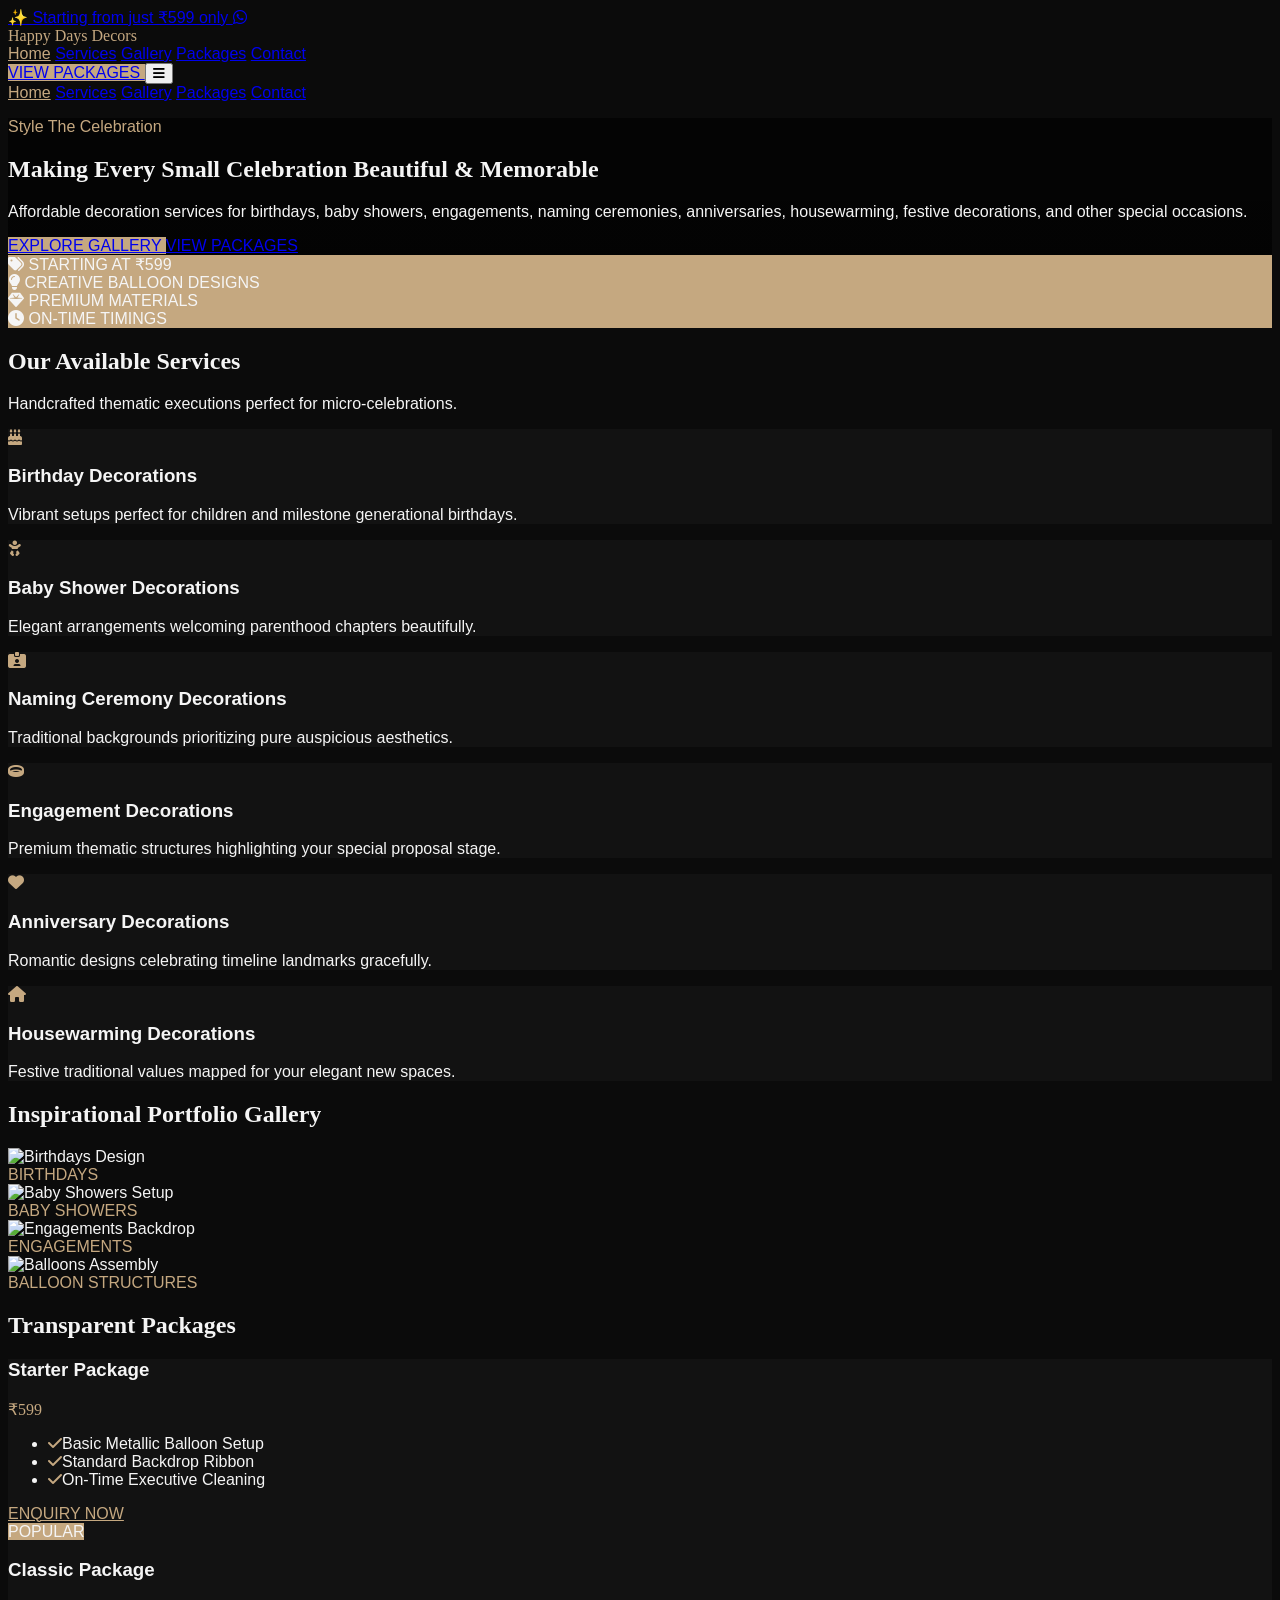
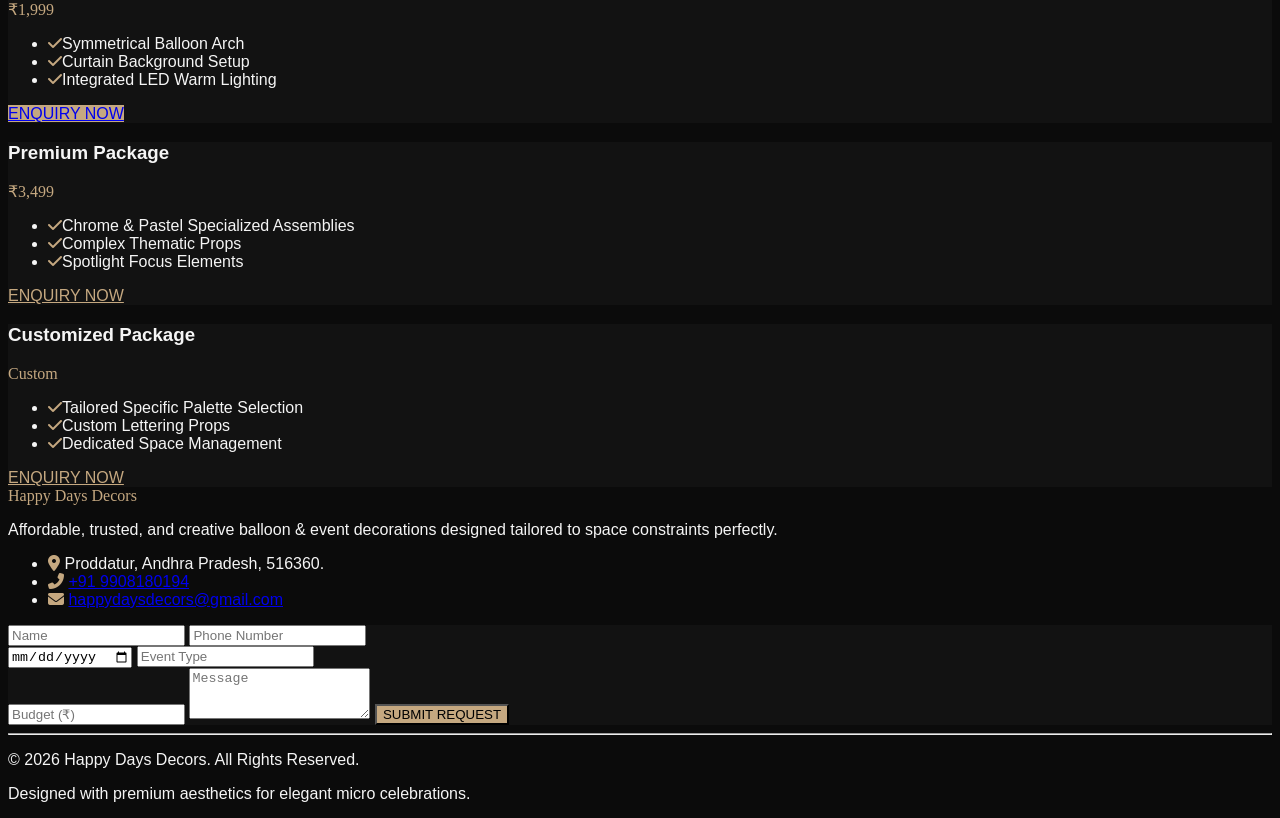
==== commit b123fed9: "Update index.html" ====
--- a/index.html
+++ b/index.html
@@ -3,7 +3,7 @@
 <head>
     <meta charset="UTF-8">
     <meta name="viewport" content="width=device-width, initial-scale=1.0">
-    <title>Happy Days Decors - Authentic Balloon Decors</title>
+    <title>Happy Days Decors - Authentic Balloon & Event Decors</title>
     <!-- Tailwind CSS -->
     <script src="https://cdn.tailwindcss.com"></script>
     <!-- Google Fonts: Playfair Display & Inter -->
@@ -17,389 +17,362 @@
     <style>
         body {
             font-family: 'Inter', sans-serif;
-            background-color: #FAF8F5;
+            background-color: #0B0B0B;
+            color: #F5F5F5;
         }
         .serif-title {
             font-family: 'Playfair Display', serif;
         }
-        .bg-dark-brown {
-            background-color: #231912;
+        .bg-dark-luxury {
+            background-color: #121212;
         }
         .text-gold {
-            color: #E29543;
+            color: #C5A880;
         }
         .bg-gold {
-            background-color: #FBBF24;
-        }
-        .bg-crimson {
-            background-color: #C82323;
-        }
-        .border-crimson {
-            border-color: #C82323;
-        }
-        .text-crimson {
-            color: #C82323;
-        }
-        /* Custom scrollbar */
+            background-color: #C5A880;
+        }
+        .hover-bg-gold:hover {
+            background-color: #E2C799;
+        }
+        .border-gold {
+            border-color: #C5A880;
+        }
+        
+        /* Custom Premium Scrollbar */
         ::-webkit-scrollbar {
             width: 8px;
         }
         ::-webkit-scrollbar-track {
-            background: #231912;
+            background: #0B0B0B;
         }
         ::-webkit-scrollbar-thumb {
-            background: #C82323;
+            background: #C5A880;
             border-radius: 4px;
+        }
+
+        /* Floating Message Bubble Animation Keyframes */
+        @keyframes floatingBubble {
+            0%, 100% { transform: translateY(0); }
+            50% { transform: translateY(-10px); }
+        }
+        @keyframes pulseGlow {
+            0% { box-shadow: 0 0 0 0 rgba(255, 255, 255, 0.6); }
+            70% { box-shadow: 0 0 0 15px rgba(255, 255, 255, 0); }
+            100% { box-shadow: 0 0 0 0 rgba(255, 255, 255, 0); }
+        }
+        .animated-promo-bubble {
+            animation: floatingBubble 3s ease-in-out infinite, pulseGlow 2s infinite;
+        }
+        .animated-promo-bubble::after {
+            content: '';
+            position: absolute;
+            bottom: -8px;
+            right: 24px;
+            border-width: 8px 8px 0;
+            border-style: solid;
+            border-color: #FFFFFF transparent;
+            display: block;
+            width: 0;
         }
     </style>
 </head>
 <body class="overflow-x-hidden">
 
-    <!-- WhatsApp Floating Button -->
-    <a href="https://wa.me/#" target="_blank" class="fixed bottom-6 right-6 z-50 bg-[#25D366] text-white w-14 h-14 rounded-full flex items-center justify-center shadow-lg hover:scale-110 transition-transform duration-300">
-        <i class="fab fa-whatsapp text-3xl"></i>
-    </a>
-
-    <!-- Navbar -->
-    <nav class="bg-dark-brown text-white py-4 px-6 md:px-12 flex justify-between items-center sticky top-0 z-40 shadow-md">
+    <!-- FLOATING INTERACTION LAYER -->
+    <div class="fixed bottom-6 right-6 z-50 flex flex-col items-end gap-3">
+        <!-- Attention Grabbing Message Bubble -->
+        <a href="https://wa.me/919908180194" target="_blank" class="animated-promo-bubble relative bg-white text-black font-bold text-xs md:text-sm px-4 py-3 rounded-full shadow-2xl tracking-wide whitespace-nowrap border border-[#C5A880]">
+            ✨ Starting from just ₹599 only
+        </a>
+        <!-- WhatsApp Base Action Trigger -->
+        <a href="https://wa.me/919908180194" target="_blank" class="bg-[#25D366] text-white w-14 h-14 rounded-full flex items-center justify-center shadow-lg hover:scale-110 transition-transform duration-300">
+            <i class="fab fa-whatsapp text-3xl"></i>
+        </a>
+    </div>
+
+    <!-- Header Navigation -->
+    <nav class="bg-[#0B0B0B] text-white py-5 px-6 md:px-12 flex justify-between items-center sticky top-0 z-40 border-b border-amber-900/20 shadow-xl">
         <div class="flex items-center space-x-2">
-            <i class="fas fa-pepper-hot text-2xl text-red-500 transform -rotate-45"></i>
-            <span class="serif-title text-xl md:text-2xl font-bold tracking-wide">Suravi Pickles</span>
+            <span class="serif-title text-xl md:text-2xl font-bold tracking-wide text-gold">Happy Days Decors</span>
         </div>
         <div class="hidden md:flex space-x-8 font-medium text-sm tracking-wide items-center">
             <a href="#" class="text-gold border-b-2 border-gold pb-1">Home</a>
-            <a href="#" class="hover:text-gold transition-colors">Services</a>
-            <a href="#" class="hover:text-gold transition-colors">Gallery</a>
-            <a href="#" class="hover:text-gold transition-colors">About Us</a>
-            <a href="#" class="hover:text-gold transition-colors">Contact</a>
-        </div>
-        <div class="flex items-center space-x-4">
-            <button class="relative hover:text-gold transition-colors">
-                <i class="fas fa-shopping-cart text-xl"></i>
-                <span class="absolute -top-2 -right-2 bg-crimson text-white rounded-full text-xs w-4 h-4 flex items-center justify-center">0</span>
+            <a href="#services" class="hover:text-gold transition-colors">Services</a>
+            <a href="#gallery" class="hover:text-gold transition-colors">Gallery</a>
+            <a href="#packages" class="hover:text-gold transition-colors">Packages</a>
+            <a href="#contact" class="hover:text-gold transition-colors">Contact</a>
+        </div>
+        <div class="flex items-center">
+            <a href="#packages" class="hidden md:inline-block bg-gold hover-bg-gold text-black font-bold text-xs px-5 py-2.5 rounded-none tracking-wider transition-colors">
+                VIEW PACKAGES
+            </a>
+            <button id="mobileMenuBtn" class="md:hidden text-white focus:outline-none text-xl">
+                <i class="fas fa-bars"></i>
             </button>
-            <button class="md:hidden text-white focus:outline-none">
-                <i class="fas fa-bars text-xl"></i>
-            </button>
         </div>
     </nav>
 
-    <!-- Hero Section -->
-    <section class="relative h-[85vh] bg-cover bg-center flex items-center" style="background-image: linear-gradient(rgba(0,0,0,0.6), rgba(0,0,0,0.6)), url('https://images.unsplash.com/photo-1599940824399-b87987ceb72a?auto=format&fit=crop&q=80&w=1600');">
-        <!-- Floating Free Delivery Tag -->
-        <div class="absolute top-10 right-6 md:right-16 bg-[#FFB703] text-dark-brown px-4 py-3 rounded-lg font-bold text-center shadow-lg transform rotate-6 animate-bounce text-xs md:text-sm z-10 max-w-[140px]">
-            <i class="fas fa-truck mr-1"></i> Our Decoration Starts With ₹699 <br><span class="text-[10px] font-normal">Book Now</span>
-        </div>
-
+    <!-- Mobile Navigation Drawer Overlay -->
+    <div id="mobileMenu" class="hidden fixed inset-0 top-[65px] bg-[#0B0B0B] z-30 flex-col px-6 py-8 space-y-6 text-lg border-t border-amber-900/10">
+        <a href="#" class="text-gold font-medium">Home</a>
+        <a href="#services" class="text-gray-300 hover:text-gold">Services</a>
+        <a href="#gallery" class="text-gray-300 hover:text-gold">Gallery</a>
+        <a href="#packages" class="text-gray-300 hover:text-gold">Packages</a>
+        <a href="#contact" class="text-gray-300 hover:text-gold">Contact</a>
+    </div>
+
+    <!-- Hero Showcase Section with Updated Customized Background Image -->
+    <section class="relative h-[85vh] bg-cover bg-center flex items-center" style="background-image: linear-gradient(rgba(0,0,0,0.65), rgba(0,0,0,0.7)), url('https://images.unsplash.com/photo-1707150117070-13e2f4bb6c90?q=80&w=1600&auto=format&fit=crop');">
         <div class="container mx-auto px-6 md:px-12 text-white" data-aos="fade-right" data-aos-duration="1000">
-            <p class="text-gold font-bold tracking-widest text-xs md:text-sm mb-3 uppercase">STYLE THE CELEBRATION</p>
-            <h1 class="serif-title text-4xl md:text-6xl font-bold leading-tight max-w-2xl mb-6">
-                Authentic Crafted Decoration Vibes
+            <p class="text-gold font-bold tracking-widest text-xs md:text-sm mb-3 uppercase">Style The Celebration</p>
+            <h1 class="serif-title text-4xl md:text-6xl font-bold leading-tight max-w-3xl mb-6">
+                Making Every Small Celebration Beautiful & Memorable
             </h1>
-            <p class="text-gray-300 text-sm md:text-lg max-w-xl mb-8 leading-relaxed">
-                Experience the traditional charm of festive celebrations with our vibrant, handcrafted, and perfectly designed home decor collections. Made with love and the finest materials.
+            <p class="text-gray-400 text-sm md:text-lg max-w-2xl mb-8 leading-relaxed font-light">
+                Affordable decoration services for birthdays, baby showers, engagements, naming ceremonies, anniversaries, housewarming, festive decorations, and other special occasions.
             </p>
             <div class="flex flex-wrap gap-4">
-                <button class="bg-crimson hover:bg-red-700 text-white px-8 py-3 rounded-md font-semibold tracking-wide shadow-md transition-all duration-300 transform hover:-translate-y-0.5">
-                    BOOK NOW 
-                </button>
-                <button class="border-2 border-white hover:bg-white hover:text-dark-brown text-white px-8 py-3 rounded-md font-semibold tracking-wide transition-all duration-300">
-                    VIEW GALLERY
-                </button>
-            </div>
-        </div>
-    </section>
-
-    <!-- Features Bar -->
-    <section class="bg-[#FFB703] py-4 px-6">
-        <div class="container mx-auto flex flex-wrap justify-around items-center text-dark-brown font-bold text-xs md:text-sm gap-4">
-            <div class="flex items-center space-x-2"><i class="fas fa-leaf text-lg"></i> <span>100% HANDCRAFTED</span></div>
-            <div class="flex items-center space-x-2"><i class="fas fa-pump-medical text-lg"></i> <span>PREMIUM QUALITY</span></div>
-            <div class="flex items-center space-x-2"><i class="fas fa-shipping-fast text-lg"></i> <span>DELIVERED WITH CARE</span></div>
-            <div class="flex items-center space-x-2"><i class="fas fa-shield-alt text-lg"></i> <span>SECURE PAYMENT</span></div>
-        </div>
-    </section>
-
-    <!-- Best Services Section -->
-    <section class="py-16 px-6 md:px-12 container mx-auto">
-        <div class="text-center mb-12" data-aos="fade-up">
-            <h2 class="serif-title text-3xl md:text-4xl font-bold text-crimson mb-2 relative inline-block">
-                Our Best Service 
-                <span class="absolute left-1/4 right-1/4 bottom-0 h-0.5 bg-[#FFB703]"></span>
+                <a href="#gallery" class="bg-gold hover-bg-gold text-black px-8 py-3.5 font-bold tracking-wide shadow-md transition-all duration-300 transform hover:-translate-y-0.5 text-center w-full sm:w-auto">
+                    EXPLORE GALLERY
+                </a>
+                <a href="#packages" class="border-2 border-white hover:border-gold hover:text-gold text-white px-8 py-3.5 font-bold tracking-wide transition-all duration-300 text-center w-full sm:w-auto">
+                    VIEW PACKAGES
+                </a>
+            </div>
+        </div>
+    </section>
+
+    <!-- Features Dynamic Ribbon -->
+    <section class="bg-gold py-5 px-6">
+        <div class="container mx-auto flex flex-wrap justify-around items-center text-black font-bold text-xs md:text-sm gap-4 tracking-wider">
+            <div class="flex items-center space-x-2"><i class="fas fa-tags text-lg"></i> <span>STARTING AT ₹599</span></div>
+            <div class="flex items-center space-x-2"><i class="fas fa-lightbulb text-lg"></i> <span>CREATIVE BALLOON DESIGNS</span></div>
+            <div class="flex items-center space-x-2"><i class="fas fa-gem text-lg"></i> <span>PREMIUM MATERIALS</span></div>
+            <div class="flex items-center space-x-2"><i class="fas fa-clock text-lg"></i> <span>ON-TIME TIMINGS</span></div>
+        </div>
+    </section>
+
+    <!-- Premium Services Focus Grid -->
+    <section id="services" class="py-20 px-6 md:px-12 container mx-auto">
+        <div class="text-center mb-16" data-aos="fade-up">
+            <h2 class="serif-title text-3xl md:text-4xl font-bold text-white mb-2 relative inline-block">
+                Our Available Services 
+                <span class="absolute left-1/4 right-1/4 bottom-0 h-[1px] bg-gold"></span>
             </h2>
-            <p class="text-gray-600 text-sm mt-2">Handpicked favorites loved by our decorators.</p>
-        </div>
-
-        <!-- Products Grid -->
-        <div class="grid grid-cols-1 md:grid-cols-2 lg:grid-cols-3 gap-8 mb-12">
-            <!-- Card 1 -->
-            <div class="bg-white rounded-xl shadow-md overflow-hidden hover:shadow-xl transition-shadow duration-300 flex flex-col justify-between" data-aos="zoom-in" data-aos-delay="100">
-                <div class="relative">
-                    <img src="https://images.unsplash.com/photo-1601050690597-df056fb4ce78?auto=format&fit=crop&q=80&w=600" alt="Mango Pickle" class="w-full h-64 object-cover">
-                    <span class="absolute top-3 left-3 bg-green-600 text-white text-[10px] font-bold px-2 py-0.5 rounded">VEG</span>
-                </div>
-                <div class="p-6 flex-grow flex flex-col justify-between">
-                    <div>
-                        <h3 class="font-bold text-xl text-dark-brown mb-2">Mango Pickle</h3>
-                        <p class="text-gray-600 text-sm mb-4">Pure Indian style <strong>thick red and spicy</strong> Avakaya with <strong>medium-sized pieces</strong> in a glass jar.</p>
-                    </div>
-                    <div>
-                        <div class="flex justify-between items-center mb-4">
-                            <select class="border border-gray-300 rounded px-2 py-1 text-xs bg-gray-50 focus:outline-none">
-                                <option>1/4 KG</option>
-                                <option>1/2 KG</option>
-                                <option>1 KG</option>
-                            </select>
-                            <span class="font-bold text-lg text-crimson">₹169</span>
-                        </div>
-                        <button class="w-full bg-crimson hover:bg-red-700 text-white py-2 rounded font-semibold text-sm tracking-wide transition-colors flex items-center justify-center space-x-2">
-                            <i class="fas fa-plus text-xs"></i> <span>ADD TO CART</span>
-                        </button>
-                    </div>
-                </div>
-            </div>
-
-            <!-- Card 2 -->
-            <div class="bg-white rounded-xl shadow-md overflow-hidden hover:shadow-xl transition-shadow duration-300 flex flex-col justify-between" data-aos="zoom-in" data-aos-delay="200">
-                <div class="relative">
-                    <img src="https://images.unsplash.com/photo-1626132647523-66f5bf380027?auto=format&fit=crop&q=80&w=600" alt="Chicken Pickle" class="w-full h-64 object-cover">
-                    <span class="absolute top-3 left-3 bg-red-600 text-white text-[10px] font-bold px-2 py-0.5 rounded">NON-VEG</span>
-                </div>
-                <div class="p-6 flex-grow flex flex-col justify-between">
-                    <div>
-                        <h3 class="font-bold text-xl text-dark-brown mb-2">Chicken Pickle</h3>
-                        <p class="text-gray-600 text-sm mb-4">Authentic homemade Chicken Pickle—<strong>pure Indian red spicy</strong> style with <strong>small pieces</strong>.</p>
-                    </div>
-                    <div>
-                        <div class="flex justify-between items-center mb-4">
-                            <select class="border border-gray-300 rounded px-2 py-1 text-xs bg-gray-50 focus:outline-none">
-                                <option>1/4 KG</option>
-                                <option>1/2 KG</option>
-                                <option>1 KG</option>
-                            </select>
-                            <span class="font-bold text-lg text-crimson">₹289</span>
-                        </div>
-                        <button class="w-full bg-crimson hover:bg-red-700 text-white py-2 rounded font-semibold text-sm tracking-wide transition-colors flex items-center justify-center space-x-2">
-                            <i class="fas fa-plus text-xs"></i> <span>ADD TO CART</span>
-                        </button>
-                    </div>
-                </div>
-            </div>
-
-            <!-- Card 3 -->
-            <div class="bg-white rounded-xl shadow-md overflow-hidden hover:shadow-xl transition-shadow duration-300 flex flex-col justify-between" data-aos="zoom-in" data-aos-delay="300">
-                <div class="relative">
-                    <img src="https://images.unsplash.com/photo-1505253716362-afaea1d3d1af?auto=format&fit=crop&q=80&w=600" alt="Kajju Sunnunda" class="w-full h-64 object-cover">
-                    <span class="absolute top-3 left-3 bg-[#FFB703] text-dark-brown text-[10px] font-bold px-2 py-0.5 rounded">SWEETS</span>
-                </div>
-                <div class="p-6 flex-grow flex flex-col justify-between">
-                    <div>
-                        <h3 class="font-bold text-xl text-dark-brown mb-2">Kajju Sunnunda</h3>
-                        <p class="text-gray-600 text-sm mb-4">Authentic traditional Sunnunda, rich in ghee with a <strong>smooth texture and cashew bits</strong>.</p>
-                    </div>
-                    <div>
-                        <div class="flex justify-between items-center mb-4">
-                            <select class="border border-gray-300 rounded px-2 py-1 text-xs bg-gray-50 focus:outline-none">
-                                <option>1/4 KG</option>
-                                <option>1/2 KG</option>
-                                <option>1 KG</option>
-                            </select>
-                            <span class="font-bold text-lg text-crimson">₹239</span>
-                        </div>
-                        <button class="w-full bg-crimson hover:bg-red-700 text-white py-2 rounded font-semibold text-sm tracking-wide transition-colors flex items-center justify-center space-x-2">
-                            <i class="fas fa-plus text-xs"></i> <span>ADD TO CART</span>
-                        </button>
-                    </div>
-                </div>
-            </div>
-
-            <!-- Card 4 Below -->
-            <div class="bg-white rounded-xl shadow-md overflow-hidden hover:shadow-xl transition-shadow duration-300 flex flex-col justify-between" data-aos="zoom-in" data-aos-delay="400">
-                <div class="relative">
-                    <img src="https://images.unsplash.com/photo-1599487488170-d11ec9c172f0?auto=format&fit=crop&q=80&w=600" alt="Nallakaram" class="w-full h-64 object-cover">
-                    <span class="absolute top-3 left-3 bg-amber-700 text-white text-[10px] font-bold px-2 py-0.5 rounded">POWDER</span>
-                </div>
-                <div class="p-6 flex-grow flex flex-col justify-between">
-                    <div>
-                        <h3 class="font-bold text-xl text-dark-brown mb-2">Nallakaram</h3>
-                        <p class="text-gray-600 text-sm mb-4">Classic traditional homemade Nallakaram ground perfectly for idly or dosa.</p>
-                    </div>
-                    <div>
-                        <div class="flex justify-between items-center mb-4">
-                            <select class="border border-gray-300 rounded px-2 py-1 text-xs bg-gray-50 focus:outline-none">
-                                <option>1/4 KG</option>
-                                <option>1/2 KG</option>
-                                <option>1 KG</option>
-                            </select>
-                            <span class="font-bold text-lg text-crimson">₹159</span>
-                        </div>
-                        <button class="w-full bg-crimson hover:bg-red-700 text-white py-2 rounded font-semibold text-sm tracking-wide transition-colors flex items-center justify-center space-x-2">
-                            <i class="fas fa-plus text-xs"></i> <span>ADD TO CART</span>
-                        </button>
-                    </div>
-                </div>
-            </div>
-        </div>
-
-        <div class="text-center mt-12">
-            <button class="border-2 border-crimson text-crimson hover:bg-crimson hover:text-white px-8 py-2.5 rounded-md font-bold tracking-wide transition-all duration-300">
-                VIEW ALL FLAVORS
-            </button>
-        </div>
-    </section>
-
-    <!-- Testimonials Section -->
-    <section class="bg-[#F5EFE6] py-16 px-6 md:px-12">
+            <p class="text-gray-400 text-sm mt-3 font-light">Handcrafted thematic executions perfect for micro-celebrations.</p>
+        </div>
+
+        <div class="grid grid-cols-1 md:grid-cols-2 lg:grid-cols-3 gap-6">
+            <div class="bg-dark-luxury p-8 border border-amber-900/10 hover:border-gold/30 transition-all duration-300 group" data-aos="zoom-in" data-aos-delay="50">
+                <div class="text-gold text-3xl mb-4 group-hover:scale-110 transition-transform"><i class="fas fa-birthday-cake"></i></div>
+                <h3 class="font-bold text-lg text-white mb-2">Birthday Decorations</h3>
+                <p class="text-gray-400 text-xs font-light">Vibrant setups perfect for children and milestone generational birthdays.</p>
+            </div>
+            <div class="bg-dark-luxury p-8 border border-amber-900/10 hover:border-gold/30 transition-all duration-300 group" data-aos="zoom-in" data-aos-delay="100">
+                <div class="text-gold text-3xl mb-4 group-hover:scale-110 transition-transform"><i class="fas fa-baby"></i></div>
+                <h3 class="font-bold text-lg text-white mb-2">Baby Shower Decorations</h3>
+                <p class="text-gray-400 text-xs font-light">Elegant arrangements welcoming parenthood chapters beautifully.</p>
+            </div>
+            <div class="bg-dark-luxury p-8 border border-amber-900/10 hover:border-gold/30 transition-all duration-300 group" data-aos="zoom-in" data-aos-delay="150">
+                <div class="text-gold text-3xl mb-4 group-hover:scale-110 transition-transform"><i class="fas fa-id-card-alt"></i></div>
+                <h3 class="font-bold text-lg text-white mb-2">Naming Ceremony Decorations</h3>
+                <p class="text-gray-400 text-xs font-light">Traditional backgrounds prioritizing pure auspicious aesthetics.</p>
+            </div>
+            <div class="bg-dark-luxury p-8 border border-amber-900/10 hover:border-gold/30 transition-all duration-300 group" data-aos="zoom-in" data-aos-delay="200">
+                <div class="text-gold text-3xl mb-4 group-hover:scale-110 transition-transform"><i class="fas fa-ring"></i></div>
+                <h3 class="font-bold text-lg text-white mb-2">Engagement Decorations</h3>
+                <p class="text-gray-400 text-xs font-light">Premium thematic structures highlighting your special proposal stage.</p>
+            </div>
+            <div class="bg-dark-luxury p-8 border border-amber-900/10 hover:border-gold/30 transition-all duration-300 group" data-aos="zoom-in" data-aos-delay="250">
+                <div class="text-gold text-3xl mb-4 group-hover:scale-110 transition-transform"><i class="fas fa-heart"></i></div>
+                <h3 class="font-bold text-lg text-white mb-2">Anniversary Decorations</h3>
+                <p class="text-gray-400 text-xs font-light">Romantic designs celebrating timeline landmarks gracefully.</p>
+            </div>
+            <div class="bg-dark-luxury p-8 border border-amber-900/10 hover:border-gold/30 transition-all duration-300 group" data-aos="zoom-in" data-aos-delay="300">
+                <div class="text-gold text-3xl mb-4 group-hover:scale-110 transition-transform"><i class="fas fa-home"></i></div>
+                <h3 class="font-bold text-lg text-white mb-2">Housewarming Decorations</h3>
+                <p class="text-gray-400 text-xs font-light">Festive traditional values mapped for your elegant new spaces.</p>
+            </div>
+        </div>
+    </section>
+
+    <!-- Curated Gallery Grid Section -->
+    <section id="gallery" class="bg-[#121212] py-20 px-6 md:px-12">
         <div class="container mx-auto">
             <div class="text-center mb-12" data-aos="fade-up">
-                <h2 class="serif-title text-3xl md:text-4xl font-bold text-crimson mb-2 relative inline-block">
-                    What Our Customers Say
-                    <span class="absolute left-1/4 right-1/4 bottom-0 h-0.5 bg-[#FFB703]"></span>
+                <h2 class="serif-title text-3xl md:text-4xl font-bold text-white mb-2 relative inline-block">
+                    Inspirational Portfolio Gallery
+                    <span class="absolute left-1/4 right-1/4 bottom-0 h-[1px] bg-gold"></span>
                 </h2>
-                <p class="text-gray-600 text-sm mt-2">Real stories from our pickle-loving community.</p>
-            </div>
-
-            <div class="grid grid-cols-1 md:grid-cols-2 lg:grid-cols-3 gap-8">
-                <!-- Testimonial 1 -->
-                <div class="bg-white p-8 rounded-xl shadow-sm border border-gray-100 flex flex-col justify-between" data-aos="fade-up" data-aos-delay="100">
-                    <div>
-                        <div class="text-[#FFB703] mb-4 text-2xl"><i class="fas fa-quote-left"></i></div>
-                        <div class="flex text-[#FFB703] space-x-1 mb-2">
-                            <i class="fas fa-star text-xs"></i><i class="fas fa-star text-xs"></i><i class="fas fa-star text-xs"></i><i class="fas fa-star text-xs"></i><i class="fas fa-star text-xs"></i>
-                        </div>
-                        <h4 class="font-bold text-lg text-dark-brown mb-2">"Absolutely delicious!"</h4>
-                        <p class="text-gray-600 text-sm italic mb-6">"These pickles remind me of homemade flavors from my childhood. Fresh, perfectly spiced, and full of authentic Andhra taste. Highly recommended!"</p>
-                    </div>
-                    <div class="flex items-center space-x-3">
-                        <div class="w-10 h-10 rounded-full bg-gray-300 overflow-hidden">
-                            <img src="https://images.unsplash.com/photo-1507003211169-0a1dd7228f2d?auto=format&fit=crop&q=80&w=100" alt="Sri Hari" class="w-full h-full object-cover">
-                        </div>
-                        <span class="font-bold text-sm text-crimson">Sri Hari</span>
-                    </div>
-                </div>
-
-                <!-- Testimonial 2 -->
-                <div class="bg-white p-8 rounded-xl shadow-sm border border-gray-100 flex flex-col justify-between" data-aos="fade-up" data-aos-delay="200">
-                    <div>
-                        <div class="text-[#FFB703] mb-4 text-2xl"><i class="fas fa-quote-left"></i></div>
-                        <div class="flex text-[#FFB703] space-x-1 mb-2">
-                            <i class="fas fa-star text-xs"></i><i class="fas fa-star text-xs"></i><i class="fas fa-star text-xs"></i><i class="fas fa-star text-xs"></i><i class="fas fa-star text-xs"></i>
-                        </div>
-                        <h4 class="font-bold text-lg text-dark-brown mb-2">"Perfect balance of taste"</h4>
-                        <p class="text-gray-600 text-sm italic mb-6">"I've tried many brands, but these pickles truly stand out. Rich flavor, not too oily, and very fresh. Goes perfectly with every meal!"</p>
-                    </div>
-                    <div class="flex items-center space-x-3">
-                        <div class="w-10 h-10 rounded-full bg-gray-300 overflow-hidden">
-                            <img src="https://images.unsplash.com/photo-1494790108377-be9c29b29330?auto=format&fit=crop&q=80&w=100" alt="Geetha" class="w-full h-full object-cover">
-                        </div>
-                        <span class="font-bold text-sm text-crimson">Geetha</span>
-                    </div>
-                </div>
-
-                <!-- Testimonial 3 -->
-                <div class="bg-white p-8 rounded-xl shadow-sm border border-gray-100 flex flex-col justify-between" data-aos="fade-up" data-aos-delay="300">
-                    <div>
-                        <div class="text-[#FFB703] mb-4 text-2xl"><i class="fas fa-quote-left"></i></div>
-                        <div class="flex text-[#FFB703] space-x-1 mb-2">
-                            <i class="fas fa-star text-xs"></i><i class="fas fa-star text-xs"></i><i class="fas fa-star text-xs"></i><i class="fas fa-star text-xs"></i><i class="fas fa-star text-xs"></i>
-                        </div>
-                        <h4 class="font-bold text-lg text-dark-brown mb-2">"Feels like home in every bite"</h4>
-                        <p class="text-gray-600 text-sm italic mb-6">"The quality is amazing and you can really taste the natural ingredients. It feels like homemade pickles prepared with love."</p>
-                    </div>
-                    <div class="flex items-center space-x-3">
-                        <div class="w-10 h-10 rounded-full bg-gray-300 overflow-hidden">
-                            <img src="https://images.unsplash.com/photo-1500648767791-00dcc994a43e?auto=format&fit=crop&q=80&w=100" alt="Phani" class="w-full h-full object-cover">
-                        </div>
-                        <span class="font-bold text-sm text-crimson">Phani</span>
-                    </div>
-                </div>
-            </div>
-        </div>
-    </section>
-
-    <!-- Gift Promo Banner -->
-    <section class="relative py-24 px-6 bg-cover bg-center text-white text-center" style="background-image: linear-gradient(rgba(35, 25, 18, 0.75), rgba(35, 25, 18, 0.75)), url('https://images.unsplash.com/photo-1542838132-92c53300491e?auto=format&fit=crop&q=80&w=1200');">
-        <div class="container mx-auto max-w-3xl" data-aos="zoom-in">
-            <p class="text-[#FFB703] font-bold text-xs uppercase tracking-widest mb-2">HOMEMADE PICKLES</p>
-            <h2 class="serif-title text-3xl md:text-5xl font-bold mb-4">Give the Gift of Authentic Taste</h2>
-            <p class="text-gray-300 text-sm md:text-base mb-8 max-w-2xl mx-auto leading-relaxed">
-                Surprise your loved ones with rich, homemade pickles crafted with tradition, fresh ingredients, and love in every jar.
-            </p>
-            <button class="bg-crimson hover:bg-red-700 text-white font-bold px-8 py-3 rounded-md transition-all duration-300 shadow-md">
-                GIFT NOW
-            </button>
-        </div>
-    </section>
-
-    <!-- Footer -->
-    <footer class="bg-dark-brown text-gray-300 pt-16 pb-6 px-6 md:px-12 border-t border-amber-900/20">
-        <div class="container mx-auto grid grid-cols-1 md:grid-cols-3 gap-12 mb-12">
-            <!-- Brand Column -->
-            <div>
-                <div class="flex items-center space-x-2 text-white mb-4">
-                    <i class="fas fa-pepper-hot text-xl text-red-500 transform -rotate-45"></i>
-                    <span class="serif-title text-xl font-bold tracking-wide">Suravi Pickles</span>
-                </div>
-                <p class="text-sm text-gray-400 mb-6 leading-relaxed">
-                    Authentic, homely, trustworthy, and flavorful. Bringing the rich culinary heritage of Andhra straight to your dining table.
+            </div>
+
+            <div class="grid grid-cols-1 sm:grid-cols-2 lg:grid-cols-4 gap-4">
+                <div class="relative overflow-hidden group aspect-[4/5]" data-aos="fade-up" data-aos-delay="50">
+                    <img src="https://images.unsplash.com/photo-1513201099705-a9746e1e201f?auto=format&fit=crop&q=80&w=600" alt="Birthdays Design" class="w-full h-full object-cover transition-transform duration-500 group-hover:scale-110">
+                    <div class="absolute inset-0 bg-black/60 flex items-end p-4 opacity-0 group-hover:opacity-100 transition-opacity">
+                        <span class="text-gold font-bold text-sm tracking-widest">BIRTHDAYS</span>
+                    </div>
+                </div>
+                <div class="relative overflow-hidden group aspect-[4/5]" data-aos="fade-up" data-aos-delay="100">
+                    <img src="https://images.unsplash.com/photo-1519741497674-611481863552?auto=format&fit=crop&q=80&w=600" alt="Baby Showers Setup" class="w-full h-full object-cover transition-transform duration-500 group-hover:scale-110">
+                    <div class="absolute inset-0 bg-black/60 flex items-end p-4 opacity-0 group-hover:opacity-100 transition-opacity">
+                        <span class="text-gold font-bold text-sm tracking-widest">BABY SHOWERS</span>
+                    </div>
+                </div>
+                <div class="relative overflow-hidden group aspect-[4/5]" data-aos="fade-up" data-aos-delay="150">
+                    <img src="https://images.unsplash.com/photo-1511795409834-ef04bbd61622?auto=format&fit=crop&q=80&w=600" alt="Engagements Backdrop" class="w-full h-full object-cover transition-transform duration-500 group-hover:scale-110">
+                    <div class="absolute inset-0 bg-black/60 flex items-end p-4 opacity-0 group-hover:opacity-100 transition-opacity">
+                        <span class="text-gold font-bold text-sm tracking-widest">ENGAGEMENTS</span>
+                    </div>
+                </div>
+                <div class="relative overflow-hidden group aspect-[4/5]" data-aos="fade-up" data-aos-delay="200">
+                    <img src="https://images.unsplash.com/photo-1527529482837-4698179dc6ce?auto=format&fit=crop&q=80&w=600" alt="Balloons Assembly" class="w-full h-full object-cover transition-transform duration-500 group-hover:scale-110">
+                    <div class="absolute inset-0 bg-black/60 flex items-end p-4 opacity-0 group-hover:opacity-100 transition-opacity">
+                        <span class="text-gold font-bold text-sm tracking-widest">BALLOON STRUCTURES</span>
+                    </div>
+                </div>
+            </div>
+        </div>
+    </section>
+
+    <!-- Pricing Packages Grid Layout -->
+    <section id="packages" class="py-20 px-6 md:px-12 container mx-auto">
+        <div class="text-center mb-16" data-aos="fade-up">
+            <h2 class="serif-title text-3xl md:text-4xl font-bold text-white mb-2 relative inline-block">
+                Transparent Packages
+                <span class="absolute left-1/4 right-1/4 bottom-0 h-[1px] bg-gold"></span>
+            </h2>
+        </div>
+
+        <div class="grid grid-cols-1 md:grid-cols-2 lg:grid-cols-4 gap-6 items-stretch">
+            <div class="bg-dark-luxury p-6 border border-amber-900/10 flex flex-col justify-between" data-aos="fade-up" data-aos-delay="50">
+                <div>
+                    <h3 class="text-lg font-bold text-white mb-1">Starter Package</h3>
+                    <p class="text-2xl font-bold text-gold serif-title mb-4">₹599</p>
+                    <ul class="text-xs text-gray-400 space-y-2 mb-6">
+                        <li><i class="fas fa-check text-gold mr-2"></i>Basic Metallic Balloon Setup</li>
+                        <li><i class="fas fa-check text-gold mr-2"></i>Standard Backdrop Ribbon</li>
+                        <li><i class="fas fa-check text-gold mr-2"></i>On-Time Executive Cleaning</li>
+                    </ul>
+                </div>
+                <a href="#contact" class="w-full text-center border border-gold text-gold py-2 text-xs font-bold tracking-wide hover:bg-gold hover:text-black transition-colors">ENQUIRY NOW</a>
+            </div>
+            <div class="bg-dark-luxury p-6 border border-gold/40 flex flex-col justify-between relative" data-aos="fade-up" data-aos-delay="100">
+                <span class="absolute -top-3 left-6 bg-gold text-black text-[10px] font-bold px-3 py-1 tracking-widest">POPULAR</span>
+                <div>
+                    <h3 class="text-lg font-bold text-white mb-1">Classic Package</h3>
+                    <p class="text-2xl font-bold text-gold serif-title mb-4">₹1,999</p>
+                    <ul class="text-xs text-gray-400 space-y-2 mb-6">
+                        <li><i class="fas fa-check text-gold mr-2"></i>Symmetrical Balloon Arch</li>
+                        <li><i class="fas fa-check text-gold mr-2"></i>Curtain Background Setup</li>
+                        <li><i class="fas fa-check text-gold mr-2"></i>Integrated LED Warm Lighting</li>
+                    </ul>
+                </div>
+                <a href="#contact" class="w-full text-center bg-gold text-black py-2 text-xs font-bold tracking-wide hover-bg-gold transition-colors">ENQUIRY NOW</a>
+            </div>
+            <div class="bg-dark-luxury p-6 border border-amber-900/10 flex flex-col justify-between" data-aos="fade-up" data-aos-delay="150">
+                <div>
+                    <h3 class="text-lg font-bold text-white mb-1">Premium Package</h3>
+                    <p class="text-2xl font-bold text-gold serif-title mb-4">₹3,499</p>
+                    <ul class="text-xs text-gray-400 space-y-2 mb-6">
+                        <li><i class="fas fa-check text-gold mr-2"></i>Chrome & Pastel Specialized Assemblies</li>
+                        <li><i class="fas fa-check text-gold mr-2"></i>Complex Thematic Props</li>
+                        <li><i class="fas fa-check text-gold mr-2"></i>Spotlight Focus Elements</li>
+                    </ul>
+                </div>
+                <a href="#contact" class="w-full text-center border border-gold text-gold py-2 text-xs font-bold tracking-wide hover:bg-gold hover:text-black transition-colors">ENQUIRY NOW</a>
+            </div>
+            <div class="bg-dark-luxury p-6 border border-amber-900/10 flex flex-col justify-between" data-aos="fade-up" data-aos-delay="200">
+                <div>
+                    <h3 class="text-lg font-bold text-white mb-1">Customized Package</h3>
+                    <p class="text-2xl font-bold text-gold serif-title mb-4">Custom</p>
+                    <ul class="text-xs text-gray-400 space-y-2 mb-6">
+                        <li><i class="fas fa-check text-gold mr-2"></i>Tailored Specific Palette Selection</li>
+                        <li><i class="fas fa-check text-gold mr-2"></i>Custom Lettering Props</li>
+                        <li><i class="fas fa-check text-gold mr-2"></i>Dedicated Space Management</li>
+                    </ul>
+                </div>
+                <a href="#contact" class="w-full text-center border border-gold text-gold py-2 text-xs font-bold tracking-wide hover:bg-gold hover:text-black transition-colors">ENQUIRY NOW</a>
+            </div>
+        </div>
+    </section>
+
+    <!-- Custom Footer & Contact Matrix -->
+    <footer id="contact" class="bg-[#050505] text-gray-400 pt-20 pb-6 px-6 md:px-12 border-t border-amber-900/10">
+        <div class="container mx-auto grid grid-cols-1 lg:grid-cols-2 gap-12 mb-16">
+            <div data-aos="fade-right">
+                <div class="flex items-center space-x-2 text-white mb-6">
+                    <span class="serif-title text-2xl font-bold tracking-wide text-gold">Happy Days Decors</span>
+                </div>
+                <p class="text-sm text-gray-400 mb-8 leading-relaxed font-light">
+                    Affordable, trusted, and creative balloon & event decorations designed tailored to space constraints perfectly.
                 </p>
-                <div class="flex space-x-4 text-lg">
-                    <a href="#" class="w-9 h-9 rounded-full bg-amber-900/30 flex items-center justify-center hover:bg-crimson hover:text-white transition-colors"><i class="fab fa-instagram"></i></a>
-                    <a href="#" class="w-9 h-9 rounded-full bg-amber-900/30 flex items-center justify-center hover:bg-crimson hover:text-white transition-colors"><i class="fab fa-youtube"></i></a>
-                </div>
-            </div>
-
-            <!-- Quick Links -->
-            <div class="md:pl-12">
-                <h4 class="text-[#FFB703] font-bold mb-4 text-sm uppercase tracking-wider">Quick Links</h4>
-                <ul class="space-y-2 text-sm">
-                    <li><a href="#" class="hover:text-white transition-colors">Home</a></li>
-                    <li><a href="#" class="hover:text-white transition-colors">All Products</a></li>
-                    <li><a href="#" class="hover:text-white transition-colors">Our Story</a></li>
-                    <li><a href="#" class="hover:text-white transition-colors">Contact Us</a></li>
-                </ul>
-            </div>
-
-            <!-- Contact Info -->
-            <div>
-                <h4 class="text-[#FFB703] font-bold mb-4 text-sm uppercase tracking-wider">Contact Info</h4>
-                <ul class="space-y-3 text-sm">
-                    <li class="flex items-start space-x-2">
-                        <i class="fas fa-user text-[#FFB703] mt-1 text-xs"></i>
-                        <span>Mrs. MNP's</span>
+                <ul class="space-y-4 text-sm font-light">
+                    <li class="flex items-center space-x-3">
+                        <i class="fas fa-map-marker-alt text-gold w-5"></i>
+                        <span>Proddatur, Andhra Pradesh, 516360.</span>
                     </li>
-                    <li class="flex items-start space-x-2">
-                        <i class="fas fa-map-marker-alt text-[#FFB703] mt-1 text-xs"></i>
-                        <span>Proddatur, Andhra pradesh, 520010.</span>
+                    <li class="flex items-center space-x-3">
+                        <i class="fas fa-phone-alt text-gold w-5"></i>
+                        <a href="tel:+919908180194" class="hover:text-gold">+91 9908180194</a>
                     </li>
-                    <li class="flex items-start space-x-2">
-                        <i class="fas fa-phone-alt text-[#FFB703] mt-1 text-xs"></i>
-                        <span>+91 9908180194</span>
-                    </li>
-                    <li class="flex items-start space-x-2">
-                        <i class="fas fa-envelope text-[#FFB703] mt-1 text-xs"></i>
-                        <span>happydaysdecors@gmail.com</span>
+                    <li class="flex items-center space-x-3">
+                        <i class="fas fa-envelope text-gold w-5"></i>
+                        <a href="mailto:happydaysdecors@gmail.com" class="hover:text-gold">happydaysdecors@gmail.com</a>
                     </li>
                 </ul>
             </div>
-        </div>
-
-        <hr class="border-amber-900/30 mb-6">
-
-        <div class="container mx-auto flex flex-col md:flex-row justify-between items-center text-xs text-gray-500 gap-2">
-            <p>&copy; 2026 Happy Days Decors. All Rights Reserved. Crafted with love and spice.</p>
-            <p>Website designed by <span class="text-gray-400">@happydaysdecors</span></p>
+
+            <div class="bg-dark-luxury p-8 border border-amber-900/10" data-aos="fade-left">
+                <form class="space-y-4">
+                    <div class="grid grid-cols-1 sm:grid-cols-2 gap-4">
+                        <input type="text" placeholder="Name" class="w-full bg-[#0B0B0B] border border-amber-900/20 px-4 py-3 text-sm text-white focus:outline-none focus:border-gold font-light">
+                        <input type="tel" placeholder="Phone Number" class="w-full bg-[#0B0B0B] border border-amber-900/20 px-4 py-3 text-sm text-white focus:outline-none focus:border-gold font-light">
+                    </div>
+                    <div class="grid grid-cols-1 sm:grid-cols-2 gap-4">
+                        <input type="date" placeholder="Event Date" class="w-full bg-[#0B0B0B] border border-amber-900/20 px-4 py-3 text-sm text-white focus:outline-none focus:border-gold font-light">
+                        <input type="text" placeholder="Event Type" class="w-full bg-[#0B0B0B] border border-amber-900/20 px-4 py-3 text-sm text-white focus:outline-none focus:border-gold font-light">
+                    </div>
+                    <input type="number" placeholder="Budget (₹)" class="w-full bg-[#0B0B0B] border border-amber-900/20 px-4 py-3 text-sm text-white focus:outline-none focus:border-gold font-light">
+                    <textarea placeholder="Message" rows="3" class="w-full bg-[#0B0B0B] border border-amber-900/20 px-4 py-3 text-sm text-white focus:outline-none focus:border-gold font-light"></textarea>
+                    <button type="submit" class="w-full bg-gold hover-bg-gold text-black font-bold text-sm py-3 tracking-wider transition-colors">
+                        SUBMIT REQUEST
+                    </button>
+                </form>
+            </div>
+        </div>
+
+        <hr class="border-amber-900/10 mb-6">
+
+        <div class="container mx-auto flex flex-col md:flex-row justify-between items-center text-xs text-gray-500 gap-2 font-light">
+            <p>&copy; 2026 Happy Days Decors. All Rights Reserved.</p>
+            <p>Designed with premium aesthetics for elegant micro celebrations.</p>
         </div>
     </footer>
 
-    <!-- Initialize Animations -->
+    <!-- Runtime Nav Interactivity Configuration Logic -->
     <script>
         AOS.init({
             duration: 800,
             easing: 'ease-in-out',
             once: true
         });
+
+        const mobileMenuBtn = document.getElementById('mobileMenuBtn');
+        const mobileMenu = document.getElementById('mobileMenu');
+
+        mobileMenuBtn.addEventListener('click', () => {
+            mobileMenu.classList.toggle('hidden');
+            mobileMenu.classList.toggle('flex');
+        });
+
+        document.querySelectorAll('#mobileMenu a').forEach(link => {
+            link.addEventListener('click', () => {
+                mobileMenu.classList.add('hidden');
+                mobileMenu.classList.remove('flex');
+            });
+        });
     </script>
 </body>
 </html>
-            
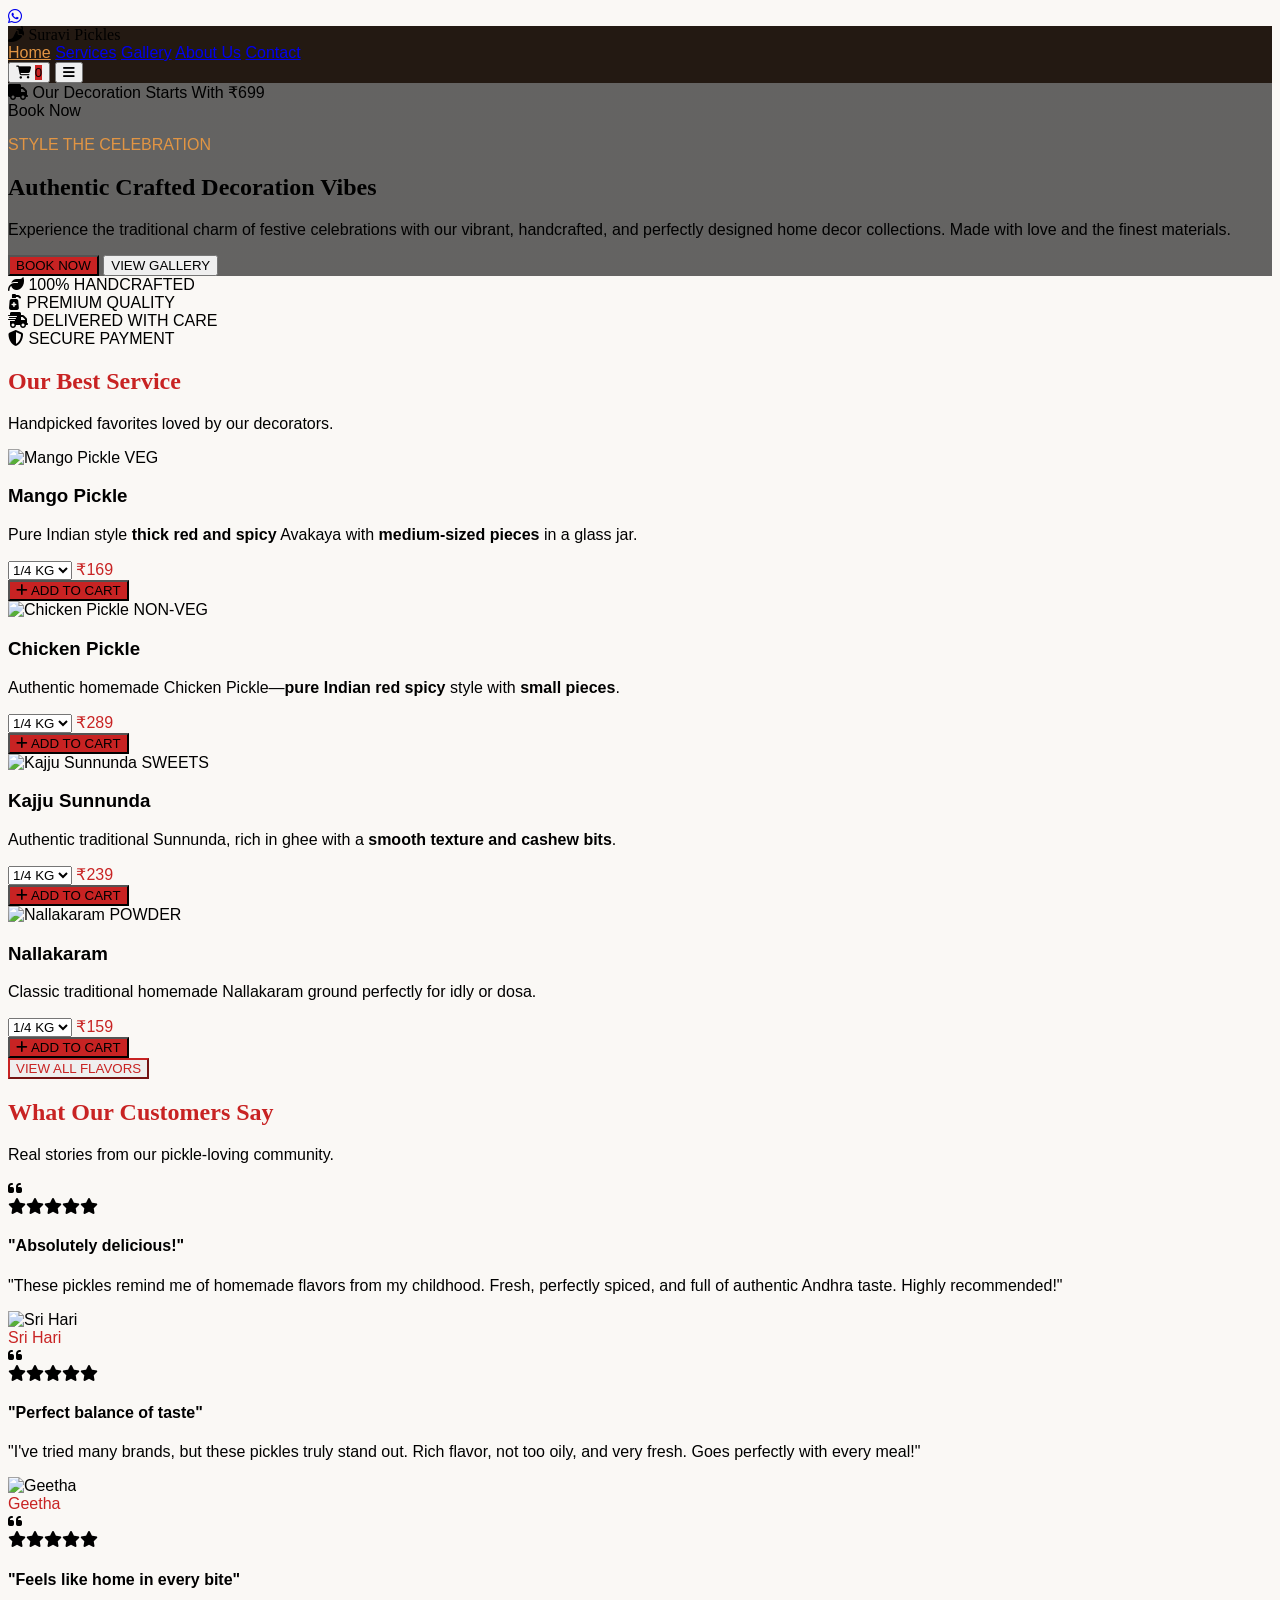
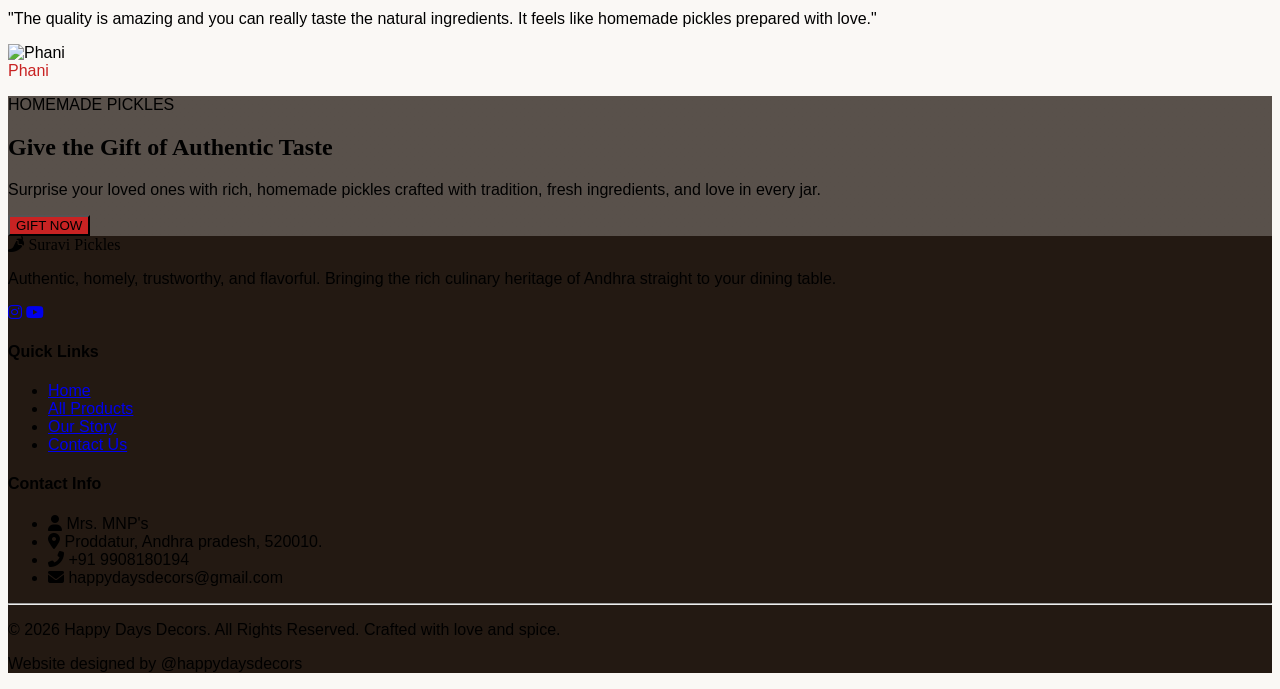
==== commit 0c44bce6: "Update index.html" ====
--- a/index.html
+++ b/index.html
@@ -3,7 +3,7 @@
 <head>
     <meta charset="UTF-8">
     <meta name="viewport" content="width=device-width, initial-scale=1.0">
-    <title>Happy Days Decors - Authentic Balloon & Event Decors</title>
+    <title>Happy Days Decors - Authentic Balloon Decors</title>
     <!-- Tailwind CSS -->
     <script src="https://cdn.tailwindcss.com"></script>
     <!-- Google Fonts: Playfair Display & Inter -->
@@ -17,362 +17,389 @@
     <style>
         body {
             font-family: 'Inter', sans-serif;
-            background-color: #0B0B0B;
-            color: #F5F5F5;
+            background-color: #FAF8F5;
         }
         .serif-title {
             font-family: 'Playfair Display', serif;
         }
-        .bg-dark-luxury {
-            background-color: #121212;
+        .bg-dark-brown {
+            background-color: #231912;
         }
         .text-gold {
-            color: #C5A880;
+            color: #E29543;
         }
         .bg-gold {
-            background-color: #C5A880;
-        }
-        .hover-bg-gold:hover {
-            background-color: #E2C799;
-        }
-        .border-gold {
-            border-color: #C5A880;
-        }
-        
-        /* Custom Premium Scrollbar */
+            background-color: #FBBF24;
+        }
+        .bg-crimson {
+            background-color: #C82323;
+        }
+        .border-crimson {
+            border-color: #C82323;
+        }
+        .text-crimson {
+            color: #C82323;
+        }
+        /* Custom scrollbar */
         ::-webkit-scrollbar {
             width: 8px;
         }
         ::-webkit-scrollbar-track {
-            background: #0B0B0B;
+            background: #231912;
         }
         ::-webkit-scrollbar-thumb {
-            background: #C5A880;
+            background: #C82323;
             border-radius: 4px;
-        }
-
-        /* Floating Message Bubble Animation Keyframes */
-        @keyframes floatingBubble {
-            0%, 100% { transform: translateY(0); }
-            50% { transform: translateY(-10px); }
-        }
-        @keyframes pulseGlow {
-            0% { box-shadow: 0 0 0 0 rgba(255, 255, 255, 0.6); }
-            70% { box-shadow: 0 0 0 15px rgba(255, 255, 255, 0); }
-            100% { box-shadow: 0 0 0 0 rgba(255, 255, 255, 0); }
-        }
-        .animated-promo-bubble {
-            animation: floatingBubble 3s ease-in-out infinite, pulseGlow 2s infinite;
-        }
-        .animated-promo-bubble::after {
-            content: '';
-            position: absolute;
-            bottom: -8px;
-            right: 24px;
-            border-width: 8px 8px 0;
-            border-style: solid;
-            border-color: #FFFFFF transparent;
-            display: block;
-            width: 0;
         }
     </style>
 </head>
 <body class="overflow-x-hidden">
 
-    <!-- FLOATING INTERACTION LAYER -->
-    <div class="fixed bottom-6 right-6 z-50 flex flex-col items-end gap-3">
-        <!-- Attention Grabbing Message Bubble -->
-        <a href="https://wa.me/919908180194" target="_blank" class="animated-promo-bubble relative bg-white text-black font-bold text-xs md:text-sm px-4 py-3 rounded-full shadow-2xl tracking-wide whitespace-nowrap border border-[#C5A880]">
-            ✨ Starting from just ₹599 only
-        </a>
-        <!-- WhatsApp Base Action Trigger -->
-        <a href="https://wa.me/919908180194" target="_blank" class="bg-[#25D366] text-white w-14 h-14 rounded-full flex items-center justify-center shadow-lg hover:scale-110 transition-transform duration-300">
-            <i class="fab fa-whatsapp text-3xl"></i>
-        </a>
-    </div>
-
-    <!-- Header Navigation -->
-    <nav class="bg-[#0B0B0B] text-white py-5 px-6 md:px-12 flex justify-between items-center sticky top-0 z-40 border-b border-amber-900/20 shadow-xl">
+    <!-- WhatsApp Floating Button -->
+    <a href="https://wa.me/#" target="_blank" class="fixed bottom-6 right-6 z-50 bg-[#25D366] text-white w-14 h-14 rounded-full flex items-center justify-center shadow-lg hover:scale-110 transition-transform duration-300">
+        <i class="fab fa-whatsapp text-3xl"></i>
+    </a>
+
+    <!-- Navbar -->
+    <nav class="bg-dark-brown text-white py-4 px-6 md:px-12 flex justify-between items-center sticky top-0 z-40 shadow-md">
         <div class="flex items-center space-x-2">
-            <span class="serif-title text-xl md:text-2xl font-bold tracking-wide text-gold">Happy Days Decors</span>
+            <i class="fas fa-pepper-hot text-2xl text-red-500 transform -rotate-45"></i>
+            <span class="serif-title text-xl md:text-2xl font-bold tracking-wide">Suravi Pickles</span>
         </div>
         <div class="hidden md:flex space-x-8 font-medium text-sm tracking-wide items-center">
             <a href="#" class="text-gold border-b-2 border-gold pb-1">Home</a>
-            <a href="#services" class="hover:text-gold transition-colors">Services</a>
-            <a href="#gallery" class="hover:text-gold transition-colors">Gallery</a>
-            <a href="#packages" class="hover:text-gold transition-colors">Packages</a>
-            <a href="#contact" class="hover:text-gold transition-colors">Contact</a>
-        </div>
-        <div class="flex items-center">
-            <a href="#packages" class="hidden md:inline-block bg-gold hover-bg-gold text-black font-bold text-xs px-5 py-2.5 rounded-none tracking-wider transition-colors">
-                VIEW PACKAGES
-            </a>
-            <button id="mobileMenuBtn" class="md:hidden text-white focus:outline-none text-xl">
-                <i class="fas fa-bars"></i>
+            <a href="#" class="hover:text-gold transition-colors">Services</a>
+            <a href="#" class="hover:text-gold transition-colors">Gallery</a>
+            <a href="#" class="hover:text-gold transition-colors">About Us</a>
+            <a href="#" class="hover:text-gold transition-colors">Contact</a>
+        </div>
+        <div class="flex items-center space-x-4">
+            <button class="relative hover:text-gold transition-colors">
+                <i class="fas fa-shopping-cart text-xl"></i>
+                <span class="absolute -top-2 -right-2 bg-crimson text-white rounded-full text-xs w-4 h-4 flex items-center justify-center">0</span>
             </button>
+            <button class="md:hidden text-white focus:outline-none">
+                <i class="fas fa-bars text-xl"></i>
+            </button>
         </div>
     </nav>
 
-    <!-- Mobile Navigation Drawer Overlay -->
-    <div id="mobileMenu" class="hidden fixed inset-0 top-[65px] bg-[#0B0B0B] z-30 flex-col px-6 py-8 space-y-6 text-lg border-t border-amber-900/10">
-        <a href="#" class="text-gold font-medium">Home</a>
-        <a href="#services" class="text-gray-300 hover:text-gold">Services</a>
-        <a href="#gallery" class="text-gray-300 hover:text-gold">Gallery</a>
-        <a href="#packages" class="text-gray-300 hover:text-gold">Packages</a>
-        <a href="#contact" class="text-gray-300 hover:text-gold">Contact</a>
-    </div>
-
-    <!-- Hero Showcase Section with Updated Customized Background Image -->
-    <section class="relative h-[85vh] bg-cover bg-center flex items-center" style="background-image: linear-gradient(rgba(0,0,0,0.65), rgba(0,0,0,0.7)), url('https://images.unsplash.com/photo-1707150117070-13e2f4bb6c90?q=80&w=1600&auto=format&fit=crop');">
+    <!-- Hero Section -->
+    <section class="relative h-[85vh] bg-cover bg-center flex items-center" style="background-image: linear-gradient(rgba(0,0,0,0.6), rgba(0,0,0,0.6)), url('https://images.unsplash.com/photo-1599940824399-b87987ceb72a?auto=format&fit=crop&q=80&w=1600');">
+        <!-- Floating Free Delivery Tag -->
+        <div class="absolute top-10 right-6 md:right-16 bg-[#FFB703] text-dark-brown px-4 py-3 rounded-lg font-bold text-center shadow-lg transform rotate-6 animate-bounce text-xs md:text-sm z-10 max-w-[140px]">
+            <i class="fas fa-truck mr-1"></i> Our Decoration Starts With ₹699 <br><span class="text-[10px] font-normal">Book Now</span>
+        </div>
+
         <div class="container mx-auto px-6 md:px-12 text-white" data-aos="fade-right" data-aos-duration="1000">
-            <p class="text-gold font-bold tracking-widest text-xs md:text-sm mb-3 uppercase">Style The Celebration</p>
-            <h1 class="serif-title text-4xl md:text-6xl font-bold leading-tight max-w-3xl mb-6">
-                Making Every Small Celebration Beautiful & Memorable
+            <p class="text-gold font-bold tracking-widest text-xs md:text-sm mb-3 uppercase">STYLE THE CELEBRATION</p>
+            <h1 class="serif-title text-4xl md:text-6xl font-bold leading-tight max-w-2xl mb-6">
+                Authentic Crafted Decoration Vibes
             </h1>
-            <p class="text-gray-400 text-sm md:text-lg max-w-2xl mb-8 leading-relaxed font-light">
-                Affordable decoration services for birthdays, baby showers, engagements, naming ceremonies, anniversaries, housewarming, festive decorations, and other special occasions.
+            <p class="text-gray-300 text-sm md:text-lg max-w-xl mb-8 leading-relaxed">
+                Experience the traditional charm of festive celebrations with our vibrant, handcrafted, and perfectly designed home decor collections. Made with love and the finest materials.
             </p>
             <div class="flex flex-wrap gap-4">
-                <a href="#gallery" class="bg-gold hover-bg-gold text-black px-8 py-3.5 font-bold tracking-wide shadow-md transition-all duration-300 transform hover:-translate-y-0.5 text-center w-full sm:w-auto">
-                    EXPLORE GALLERY
-                </a>
-                <a href="#packages" class="border-2 border-white hover:border-gold hover:text-gold text-white px-8 py-3.5 font-bold tracking-wide transition-all duration-300 text-center w-full sm:w-auto">
-                    VIEW PACKAGES
-                </a>
+                <button class="bg-crimson hover:bg-red-700 text-white px-8 py-3 rounded-md font-semibold tracking-wide shadow-md transition-all duration-300 transform hover:-translate-y-0.5">
+                    BOOK NOW 
+                </button>
+                <button class="border-2 border-white hover:bg-white hover:text-dark-brown text-white px-8 py-3 rounded-md font-semibold tracking-wide transition-all duration-300">
+                    VIEW GALLERY
+                </button>
             </div>
         </div>
     </section>
 
-    <!-- Features Dynamic Ribbon -->
-    <section class="bg-gold py-5 px-6">
-        <div class="container mx-auto flex flex-wrap justify-around items-center text-black font-bold text-xs md:text-sm gap-4 tracking-wider">
-            <div class="flex items-center space-x-2"><i class="fas fa-tags text-lg"></i> <span>STARTING AT ₹599</span></div>
-            <div class="flex items-center space-x-2"><i class="fas fa-lightbulb text-lg"></i> <span>CREATIVE BALLOON DESIGNS</span></div>
-            <div class="flex items-center space-x-2"><i class="fas fa-gem text-lg"></i> <span>PREMIUM MATERIALS</span></div>
-            <div class="flex items-center space-x-2"><i class="fas fa-clock text-lg"></i> <span>ON-TIME TIMINGS</span></div>
+    <!-- Features Bar -->
+    <section class="bg-[#FFB703] py-4 px-6">
+        <div class="container mx-auto flex flex-wrap justify-around items-center text-dark-brown font-bold text-xs md:text-sm gap-4">
+            <div class="flex items-center space-x-2"><i class="fas fa-leaf text-lg"></i> <span>100% HANDCRAFTED</span></div>
+            <div class="flex items-center space-x-2"><i class="fas fa-pump-medical text-lg"></i> <span>PREMIUM QUALITY</span></div>
+            <div class="flex items-center space-x-2"><i class="fas fa-shipping-fast text-lg"></i> <span>DELIVERED WITH CARE</span></div>
+            <div class="flex items-center space-x-2"><i class="fas fa-shield-alt text-lg"></i> <span>SECURE PAYMENT</span></div>
         </div>
     </section>
 
-    <!-- Premium Services Focus Grid -->
-    <section id="services" class="py-20 px-6 md:px-12 container mx-auto">
-        <div class="text-center mb-16" data-aos="fade-up">
-            <h2 class="serif-title text-3xl md:text-4xl font-bold text-white mb-2 relative inline-block">
-                Our Available Services 
-                <span class="absolute left-1/4 right-1/4 bottom-0 h-[1px] bg-gold"></span>
+    <!-- Best Services Section -->
+    <section class="py-16 px-6 md:px-12 container mx-auto">
+        <div class="text-center mb-12" data-aos="fade-up">
+            <h2 class="serif-title text-3xl md:text-4xl font-bold text-crimson mb-2 relative inline-block">
+                Our Best Service 
+                <span class="absolute left-1/4 right-1/4 bottom-0 h-0.5 bg-[#FFB703]"></span>
             </h2>
-            <p class="text-gray-400 text-sm mt-3 font-light">Handcrafted thematic executions perfect for micro-celebrations.</p>
-        </div>
-
-        <div class="grid grid-cols-1 md:grid-cols-2 lg:grid-cols-3 gap-6">
-            <div class="bg-dark-luxury p-8 border border-amber-900/10 hover:border-gold/30 transition-all duration-300 group" data-aos="zoom-in" data-aos-delay="50">
-                <div class="text-gold text-3xl mb-4 group-hover:scale-110 transition-transform"><i class="fas fa-birthday-cake"></i></div>
-                <h3 class="font-bold text-lg text-white mb-2">Birthday Decorations</h3>
-                <p class="text-gray-400 text-xs font-light">Vibrant setups perfect for children and milestone generational birthdays.</p>
-            </div>
-            <div class="bg-dark-luxury p-8 border border-amber-900/10 hover:border-gold/30 transition-all duration-300 group" data-aos="zoom-in" data-aos-delay="100">
-                <div class="text-gold text-3xl mb-4 group-hover:scale-110 transition-transform"><i class="fas fa-baby"></i></div>
-                <h3 class="font-bold text-lg text-white mb-2">Baby Shower Decorations</h3>
-                <p class="text-gray-400 text-xs font-light">Elegant arrangements welcoming parenthood chapters beautifully.</p>
-            </div>
-            <div class="bg-dark-luxury p-8 border border-amber-900/10 hover:border-gold/30 transition-all duration-300 group" data-aos="zoom-in" data-aos-delay="150">
-                <div class="text-gold text-3xl mb-4 group-hover:scale-110 transition-transform"><i class="fas fa-id-card-alt"></i></div>
-                <h3 class="font-bold text-lg text-white mb-2">Naming Ceremony Decorations</h3>
-                <p class="text-gray-400 text-xs font-light">Traditional backgrounds prioritizing pure auspicious aesthetics.</p>
-            </div>
-            <div class="bg-dark-luxury p-8 border border-amber-900/10 hover:border-gold/30 transition-all duration-300 group" data-aos="zoom-in" data-aos-delay="200">
-                <div class="text-gold text-3xl mb-4 group-hover:scale-110 transition-transform"><i class="fas fa-ring"></i></div>
-                <h3 class="font-bold text-lg text-white mb-2">Engagement Decorations</h3>
-                <p class="text-gray-400 text-xs font-light">Premium thematic structures highlighting your special proposal stage.</p>
-            </div>
-            <div class="bg-dark-luxury p-8 border border-amber-900/10 hover:border-gold/30 transition-all duration-300 group" data-aos="zoom-in" data-aos-delay="250">
-                <div class="text-gold text-3xl mb-4 group-hover:scale-110 transition-transform"><i class="fas fa-heart"></i></div>
-                <h3 class="font-bold text-lg text-white mb-2">Anniversary Decorations</h3>
-                <p class="text-gray-400 text-xs font-light">Romantic designs celebrating timeline landmarks gracefully.</p>
-            </div>
-            <div class="bg-dark-luxury p-8 border border-amber-900/10 hover:border-gold/30 transition-all duration-300 group" data-aos="zoom-in" data-aos-delay="300">
-                <div class="text-gold text-3xl mb-4 group-hover:scale-110 transition-transform"><i class="fas fa-home"></i></div>
-                <h3 class="font-bold text-lg text-white mb-2">Housewarming Decorations</h3>
-                <p class="text-gray-400 text-xs font-light">Festive traditional values mapped for your elegant new spaces.</p>
-            </div>
+            <p class="text-gray-600 text-sm mt-2">Handpicked favorites loved by our decorators.</p>
+        </div>
+
+        <!-- Products Grid -->
+        <div class="grid grid-cols-1 md:grid-cols-2 lg:grid-cols-3 gap-8 mb-12">
+            <!-- Card 1 -->
+            <div class="bg-white rounded-xl shadow-md overflow-hidden hover:shadow-xl transition-shadow duration-300 flex flex-col justify-between" data-aos="zoom-in" data-aos-delay="100">
+                <div class="relative">
+                    <img src="https://images.unsplash.com/photo-1601050690597-df056fb4ce78?auto=format&fit=crop&q=80&w=600" alt="Mango Pickle" class="w-full h-64 object-cover">
+                    <span class="absolute top-3 left-3 bg-green-600 text-white text-[10px] font-bold px-2 py-0.5 rounded">VEG</span>
+                </div>
+                <div class="p-6 flex-grow flex flex-col justify-between">
+                    <div>
+                        <h3 class="font-bold text-xl text-dark-brown mb-2">Mango Pickle</h3>
+                        <p class="text-gray-600 text-sm mb-4">Pure Indian style <strong>thick red and spicy</strong> Avakaya with <strong>medium-sized pieces</strong> in a glass jar.</p>
+                    </div>
+                    <div>
+                        <div class="flex justify-between items-center mb-4">
+                            <select class="border border-gray-300 rounded px-2 py-1 text-xs bg-gray-50 focus:outline-none">
+                                <option>1/4 KG</option>
+                                <option>1/2 KG</option>
+                                <option>1 KG</option>
+                            </select>
+                            <span class="font-bold text-lg text-crimson">₹169</span>
+                        </div>
+                        <button class="w-full bg-crimson hover:bg-red-700 text-white py-2 rounded font-semibold text-sm tracking-wide transition-colors flex items-center justify-center space-x-2">
+                            <i class="fas fa-plus text-xs"></i> <span>ADD TO CART</span>
+                        </button>
+                    </div>
+                </div>
+            </div>
+
+            <!-- Card 2 -->
+            <div class="bg-white rounded-xl shadow-md overflow-hidden hover:shadow-xl transition-shadow duration-300 flex flex-col justify-between" data-aos="zoom-in" data-aos-delay="200">
+                <div class="relative">
+                    <img src="https://images.unsplash.com/photo-1626132647523-66f5bf380027?auto=format&fit=crop&q=80&w=600" alt="Chicken Pickle" class="w-full h-64 object-cover">
+                    <span class="absolute top-3 left-3 bg-red-600 text-white text-[10px] font-bold px-2 py-0.5 rounded">NON-VEG</span>
+                </div>
+                <div class="p-6 flex-grow flex flex-col justify-between">
+                    <div>
+                        <h3 class="font-bold text-xl text-dark-brown mb-2">Chicken Pickle</h3>
+                        <p class="text-gray-600 text-sm mb-4">Authentic homemade Chicken Pickle—<strong>pure Indian red spicy</strong> style with <strong>small pieces</strong>.</p>
+                    </div>
+                    <div>
+                        <div class="flex justify-between items-center mb-4">
+                            <select class="border border-gray-300 rounded px-2 py-1 text-xs bg-gray-50 focus:outline-none">
+                                <option>1/4 KG</option>
+                                <option>1/2 KG</option>
+                                <option>1 KG</option>
+                            </select>
+                            <span class="font-bold text-lg text-crimson">₹289</span>
+                        </div>
+                        <button class="w-full bg-crimson hover:bg-red-700 text-white py-2 rounded font-semibold text-sm tracking-wide transition-colors flex items-center justify-center space-x-2">
+                            <i class="fas fa-plus text-xs"></i> <span>ADD TO CART</span>
+                        </button>
+                    </div>
+                </div>
+            </div>
+
+            <!-- Card 3 -->
+            <div class="bg-white rounded-xl shadow-md overflow-hidden hover:shadow-xl transition-shadow duration-300 flex flex-col justify-between" data-aos="zoom-in" data-aos-delay="300">
+                <div class="relative">
+                    <img src="https://images.unsplash.com/photo-1505253716362-afaea1d3d1af?auto=format&fit=crop&q=80&w=600" alt="Kajju Sunnunda" class="w-full h-64 object-cover">
+                    <span class="absolute top-3 left-3 bg-[#FFB703] text-dark-brown text-[10px] font-bold px-2 py-0.5 rounded">SWEETS</span>
+                </div>
+                <div class="p-6 flex-grow flex flex-col justify-between">
+                    <div>
+                        <h3 class="font-bold text-xl text-dark-brown mb-2">Kajju Sunnunda</h3>
+                        <p class="text-gray-600 text-sm mb-4">Authentic traditional Sunnunda, rich in ghee with a <strong>smooth texture and cashew bits</strong>.</p>
+                    </div>
+                    <div>
+                        <div class="flex justify-between items-center mb-4">
+                            <select class="border border-gray-300 rounded px-2 py-1 text-xs bg-gray-50 focus:outline-none">
+                                <option>1/4 KG</option>
+                                <option>1/2 KG</option>
+                                <option>1 KG</option>
+                            </select>
+                            <span class="font-bold text-lg text-crimson">₹239</span>
+                        </div>
+                        <button class="w-full bg-crimson hover:bg-red-700 text-white py-2 rounded font-semibold text-sm tracking-wide transition-colors flex items-center justify-center space-x-2">
+                            <i class="fas fa-plus text-xs"></i> <span>ADD TO CART</span>
+                        </button>
+                    </div>
+                </div>
+            </div>
+
+            <!-- Card 4 Below -->
+            <div class="bg-white rounded-xl shadow-md overflow-hidden hover:shadow-xl transition-shadow duration-300 flex flex-col justify-between" data-aos="zoom-in" data-aos-delay="400">
+                <div class="relative">
+                    <img src="https://images.unsplash.com/photo-1599487488170-d11ec9c172f0?auto=format&fit=crop&q=80&w=600" alt="Nallakaram" class="w-full h-64 object-cover">
+                    <span class="absolute top-3 left-3 bg-amber-700 text-white text-[10px] font-bold px-2 py-0.5 rounded">POWDER</span>
+                </div>
+                <div class="p-6 flex-grow flex flex-col justify-between">
+                    <div>
+                        <h3 class="font-bold text-xl text-dark-brown mb-2">Nallakaram</h3>
+                        <p class="text-gray-600 text-sm mb-4">Classic traditional homemade Nallakaram ground perfectly for idly or dosa.</p>
+                    </div>
+                    <div>
+                        <div class="flex justify-between items-center mb-4">
+                            <select class="border border-gray-300 rounded px-2 py-1 text-xs bg-gray-50 focus:outline-none">
+                                <option>1/4 KG</option>
+                                <option>1/2 KG</option>
+                                <option>1 KG</option>
+                            </select>
+                            <span class="font-bold text-lg text-crimson">₹159</span>
+                        </div>
+                        <button class="w-full bg-crimson hover:bg-red-700 text-white py-2 rounded font-semibold text-sm tracking-wide transition-colors flex items-center justify-center space-x-2">
+                            <i class="fas fa-plus text-xs"></i> <span>ADD TO CART</span>
+                        </button>
+                    </div>
+                </div>
+            </div>
+        </div>
+
+        <div class="text-center mt-12">
+            <button class="border-2 border-crimson text-crimson hover:bg-crimson hover:text-white px-8 py-2.5 rounded-md font-bold tracking-wide transition-all duration-300">
+                VIEW ALL FLAVORS
+            </button>
         </div>
     </section>
 
-    <!-- Curated Gallery Grid Section -->
-    <section id="gallery" class="bg-[#121212] py-20 px-6 md:px-12">
+    <!-- Testimonials Section -->
+    <section class="bg-[#F5EFE6] py-16 px-6 md:px-12">
         <div class="container mx-auto">
             <div class="text-center mb-12" data-aos="fade-up">
-                <h2 class="serif-title text-3xl md:text-4xl font-bold text-white mb-2 relative inline-block">
-                    Inspirational Portfolio Gallery
-                    <span class="absolute left-1/4 right-1/4 bottom-0 h-[1px] bg-gold"></span>
+                <h2 class="serif-title text-3xl md:text-4xl font-bold text-crimson mb-2 relative inline-block">
+                    What Our Customers Say
+                    <span class="absolute left-1/4 right-1/4 bottom-0 h-0.5 bg-[#FFB703]"></span>
                 </h2>
-            </div>
-
-            <div class="grid grid-cols-1 sm:grid-cols-2 lg:grid-cols-4 gap-4">
-                <div class="relative overflow-hidden group aspect-[4/5]" data-aos="fade-up" data-aos-delay="50">
-                    <img src="https://images.unsplash.com/photo-1513201099705-a9746e1e201f?auto=format&fit=crop&q=80&w=600" alt="Birthdays Design" class="w-full h-full object-cover transition-transform duration-500 group-hover:scale-110">
-                    <div class="absolute inset-0 bg-black/60 flex items-end p-4 opacity-0 group-hover:opacity-100 transition-opacity">
-                        <span class="text-gold font-bold text-sm tracking-widest">BIRTHDAYS</span>
-                    </div>
-                </div>
-                <div class="relative overflow-hidden group aspect-[4/5]" data-aos="fade-up" data-aos-delay="100">
-                    <img src="https://images.unsplash.com/photo-1519741497674-611481863552?auto=format&fit=crop&q=80&w=600" alt="Baby Showers Setup" class="w-full h-full object-cover transition-transform duration-500 group-hover:scale-110">
-                    <div class="absolute inset-0 bg-black/60 flex items-end p-4 opacity-0 group-hover:opacity-100 transition-opacity">
-                        <span class="text-gold font-bold text-sm tracking-widest">BABY SHOWERS</span>
-                    </div>
-                </div>
-                <div class="relative overflow-hidden group aspect-[4/5]" data-aos="fade-up" data-aos-delay="150">
-                    <img src="https://images.unsplash.com/photo-1511795409834-ef04bbd61622?auto=format&fit=crop&q=80&w=600" alt="Engagements Backdrop" class="w-full h-full object-cover transition-transform duration-500 group-hover:scale-110">
-                    <div class="absolute inset-0 bg-black/60 flex items-end p-4 opacity-0 group-hover:opacity-100 transition-opacity">
-                        <span class="text-gold font-bold text-sm tracking-widest">ENGAGEMENTS</span>
-                    </div>
-                </div>
-                <div class="relative overflow-hidden group aspect-[4/5]" data-aos="fade-up" data-aos-delay="200">
-                    <img src="https://images.unsplash.com/photo-1527529482837-4698179dc6ce?auto=format&fit=crop&q=80&w=600" alt="Balloons Assembly" class="w-full h-full object-cover transition-transform duration-500 group-hover:scale-110">
-                    <div class="absolute inset-0 bg-black/60 flex items-end p-4 opacity-0 group-hover:opacity-100 transition-opacity">
-                        <span class="text-gold font-bold text-sm tracking-widest">BALLOON STRUCTURES</span>
+                <p class="text-gray-600 text-sm mt-2">Real stories from our pickle-loving community.</p>
+            </div>
+
+            <div class="grid grid-cols-1 md:grid-cols-2 lg:grid-cols-3 gap-8">
+                <!-- Testimonial 1 -->
+                <div class="bg-white p-8 rounded-xl shadow-sm border border-gray-100 flex flex-col justify-between" data-aos="fade-up" data-aos-delay="100">
+                    <div>
+                        <div class="text-[#FFB703] mb-4 text-2xl"><i class="fas fa-quote-left"></i></div>
+                        <div class="flex text-[#FFB703] space-x-1 mb-2">
+                            <i class="fas fa-star text-xs"></i><i class="fas fa-star text-xs"></i><i class="fas fa-star text-xs"></i><i class="fas fa-star text-xs"></i><i class="fas fa-star text-xs"></i>
+                        </div>
+                        <h4 class="font-bold text-lg text-dark-brown mb-2">"Absolutely delicious!"</h4>
+                        <p class="text-gray-600 text-sm italic mb-6">"These pickles remind me of homemade flavors from my childhood. Fresh, perfectly spiced, and full of authentic Andhra taste. Highly recommended!"</p>
+                    </div>
+                    <div class="flex items-center space-x-3">
+                        <div class="w-10 h-10 rounded-full bg-gray-300 overflow-hidden">
+                            <img src="https://images.unsplash.com/photo-1507003211169-0a1dd7228f2d?auto=format&fit=crop&q=80&w=100" alt="Sri Hari" class="w-full h-full object-cover">
+                        </div>
+                        <span class="font-bold text-sm text-crimson">Sri Hari</span>
+                    </div>
+                </div>
+
+                <!-- Testimonial 2 -->
+                <div class="bg-white p-8 rounded-xl shadow-sm border border-gray-100 flex flex-col justify-between" data-aos="fade-up" data-aos-delay="200">
+                    <div>
+                        <div class="text-[#FFB703] mb-4 text-2xl"><i class="fas fa-quote-left"></i></div>
+                        <div class="flex text-[#FFB703] space-x-1 mb-2">
+                            <i class="fas fa-star text-xs"></i><i class="fas fa-star text-xs"></i><i class="fas fa-star text-xs"></i><i class="fas fa-star text-xs"></i><i class="fas fa-star text-xs"></i>
+                        </div>
+                        <h4 class="font-bold text-lg text-dark-brown mb-2">"Perfect balance of taste"</h4>
+                        <p class="text-gray-600 text-sm italic mb-6">"I've tried many brands, but these pickles truly stand out. Rich flavor, not too oily, and very fresh. Goes perfectly with every meal!"</p>
+                    </div>
+                    <div class="flex items-center space-x-3">
+                        <div class="w-10 h-10 rounded-full bg-gray-300 overflow-hidden">
+                            <img src="https://images.unsplash.com/photo-1494790108377-be9c29b29330?auto=format&fit=crop&q=80&w=100" alt="Geetha" class="w-full h-full object-cover">
+                        </div>
+                        <span class="font-bold text-sm text-crimson">Geetha</span>
+                    </div>
+                </div>
+
+                <!-- Testimonial 3 -->
+                <div class="bg-white p-8 rounded-xl shadow-sm border border-gray-100 flex flex-col justify-between" data-aos="fade-up" data-aos-delay="300">
+                    <div>
+                        <div class="text-[#FFB703] mb-4 text-2xl"><i class="fas fa-quote-left"></i></div>
+                        <div class="flex text-[#FFB703] space-x-1 mb-2">
+                            <i class="fas fa-star text-xs"></i><i class="fas fa-star text-xs"></i><i class="fas fa-star text-xs"></i><i class="fas fa-star text-xs"></i><i class="fas fa-star text-xs"></i>
+                        </div>
+                        <h4 class="font-bold text-lg text-dark-brown mb-2">"Feels like home in every bite"</h4>
+                        <p class="text-gray-600 text-sm italic mb-6">"The quality is amazing and you can really taste the natural ingredients. It feels like homemade pickles prepared with love."</p>
+                    </div>
+                    <div class="flex items-center space-x-3">
+                        <div class="w-10 h-10 rounded-full bg-gray-300 overflow-hidden">
+                            <img src="https://images.unsplash.com/photo-1500648767791-00dcc994a43e?auto=format&fit=crop&q=80&w=100" alt="Phani" class="w-full h-full object-cover">
+                        </div>
+                        <span class="font-bold text-sm text-crimson">Phani</span>
                     </div>
                 </div>
             </div>
         </div>
     </section>
 
-    <!-- Pricing Packages Grid Layout -->
-    <section id="packages" class="py-20 px-6 md:px-12 container mx-auto">
-        <div class="text-center mb-16" data-aos="fade-up">
-            <h2 class="serif-title text-3xl md:text-4xl font-bold text-white mb-2 relative inline-block">
-                Transparent Packages
-                <span class="absolute left-1/4 right-1/4 bottom-0 h-[1px] bg-gold"></span>
-            </h2>
-        </div>
-
-        <div class="grid grid-cols-1 md:grid-cols-2 lg:grid-cols-4 gap-6 items-stretch">
-            <div class="bg-dark-luxury p-6 border border-amber-900/10 flex flex-col justify-between" data-aos="fade-up" data-aos-delay="50">
-                <div>
-                    <h3 class="text-lg font-bold text-white mb-1">Starter Package</h3>
-                    <p class="text-2xl font-bold text-gold serif-title mb-4">₹599</p>
-                    <ul class="text-xs text-gray-400 space-y-2 mb-6">
-                        <li><i class="fas fa-check text-gold mr-2"></i>Basic Metallic Balloon Setup</li>
-                        <li><i class="fas fa-check text-gold mr-2"></i>Standard Backdrop Ribbon</li>
-                        <li><i class="fas fa-check text-gold mr-2"></i>On-Time Executive Cleaning</li>
-                    </ul>
-                </div>
-                <a href="#contact" class="w-full text-center border border-gold text-gold py-2 text-xs font-bold tracking-wide hover:bg-gold hover:text-black transition-colors">ENQUIRY NOW</a>
-            </div>
-            <div class="bg-dark-luxury p-6 border border-gold/40 flex flex-col justify-between relative" data-aos="fade-up" data-aos-delay="100">
-                <span class="absolute -top-3 left-6 bg-gold text-black text-[10px] font-bold px-3 py-1 tracking-widest">POPULAR</span>
-                <div>
-                    <h3 class="text-lg font-bold text-white mb-1">Classic Package</h3>
-                    <p class="text-2xl font-bold text-gold serif-title mb-4">₹1,999</p>
-                    <ul class="text-xs text-gray-400 space-y-2 mb-6">
-                        <li><i class="fas fa-check text-gold mr-2"></i>Symmetrical Balloon Arch</li>
-                        <li><i class="fas fa-check text-gold mr-2"></i>Curtain Background Setup</li>
-                        <li><i class="fas fa-check text-gold mr-2"></i>Integrated LED Warm Lighting</li>
-                    </ul>
-                </div>
-                <a href="#contact" class="w-full text-center bg-gold text-black py-2 text-xs font-bold tracking-wide hover-bg-gold transition-colors">ENQUIRY NOW</a>
-            </div>
-            <div class="bg-dark-luxury p-6 border border-amber-900/10 flex flex-col justify-between" data-aos="fade-up" data-aos-delay="150">
-                <div>
-                    <h3 class="text-lg font-bold text-white mb-1">Premium Package</h3>
-                    <p class="text-2xl font-bold text-gold serif-title mb-4">₹3,499</p>
-                    <ul class="text-xs text-gray-400 space-y-2 mb-6">
-                        <li><i class="fas fa-check text-gold mr-2"></i>Chrome & Pastel Specialized Assemblies</li>
-                        <li><i class="fas fa-check text-gold mr-2"></i>Complex Thematic Props</li>
-                        <li><i class="fas fa-check text-gold mr-2"></i>Spotlight Focus Elements</li>
-                    </ul>
-                </div>
-                <a href="#contact" class="w-full text-center border border-gold text-gold py-2 text-xs font-bold tracking-wide hover:bg-gold hover:text-black transition-colors">ENQUIRY NOW</a>
-            </div>
-            <div class="bg-dark-luxury p-6 border border-amber-900/10 flex flex-col justify-between" data-aos="fade-up" data-aos-delay="200">
-                <div>
-                    <h3 class="text-lg font-bold text-white mb-1">Customized Package</h3>
-                    <p class="text-2xl font-bold text-gold serif-title mb-4">Custom</p>
-                    <ul class="text-xs text-gray-400 space-y-2 mb-6">
-                        <li><i class="fas fa-check text-gold mr-2"></i>Tailored Specific Palette Selection</li>
-                        <li><i class="fas fa-check text-gold mr-2"></i>Custom Lettering Props</li>
-                        <li><i class="fas fa-check text-gold mr-2"></i>Dedicated Space Management</li>
-                    </ul>
-                </div>
-                <a href="#contact" class="w-full text-center border border-gold text-gold py-2 text-xs font-bold tracking-wide hover:bg-gold hover:text-black transition-colors">ENQUIRY NOW</a>
-            </div>
+    <!-- Gift Promo Banner -->
+    <section class="relative py-24 px-6 bg-cover bg-center text-white text-center" style="background-image: linear-gradient(rgba(35, 25, 18, 0.75), rgba(35, 25, 18, 0.75)), url('https://images.unsplash.com/photo-1542838132-92c53300491e?auto=format&fit=crop&q=80&w=1200');">
+        <div class="container mx-auto max-w-3xl" data-aos="zoom-in">
+            <p class="text-[#FFB703] font-bold text-xs uppercase tracking-widest mb-2">HOMEMADE PICKLES</p>
+            <h2 class="serif-title text-3xl md:text-5xl font-bold mb-4">Give the Gift of Authentic Taste</h2>
+            <p class="text-gray-300 text-sm md:text-base mb-8 max-w-2xl mx-auto leading-relaxed">
+                Surprise your loved ones with rich, homemade pickles crafted with tradition, fresh ingredients, and love in every jar.
+            </p>
+            <button class="bg-crimson hover:bg-red-700 text-white font-bold px-8 py-3 rounded-md transition-all duration-300 shadow-md">
+                GIFT NOW
+            </button>
         </div>
     </section>
 
-    <!-- Custom Footer & Contact Matrix -->
-    <footer id="contact" class="bg-[#050505] text-gray-400 pt-20 pb-6 px-6 md:px-12 border-t border-amber-900/10">
-        <div class="container mx-auto grid grid-cols-1 lg:grid-cols-2 gap-12 mb-16">
-            <div data-aos="fade-right">
-                <div class="flex items-center space-x-2 text-white mb-6">
-                    <span class="serif-title text-2xl font-bold tracking-wide text-gold">Happy Days Decors</span>
-                </div>
-                <p class="text-sm text-gray-400 mb-8 leading-relaxed font-light">
-                    Affordable, trusted, and creative balloon & event decorations designed tailored to space constraints perfectly.
+    <!-- Footer -->
+    <footer class="bg-dark-brown text-gray-300 pt-16 pb-6 px-6 md:px-12 border-t border-amber-900/20">
+        <div class="container mx-auto grid grid-cols-1 md:grid-cols-3 gap-12 mb-12">
+            <!-- Brand Column -->
+            <div>
+                <div class="flex items-center space-x-2 text-white mb-4">
+                    <i class="fas fa-pepper-hot text-xl text-red-500 transform -rotate-45"></i>
+                    <span class="serif-title text-xl font-bold tracking-wide">Suravi Pickles</span>
+                </div>
+                <p class="text-sm text-gray-400 mb-6 leading-relaxed">
+                    Authentic, homely, trustworthy, and flavorful. Bringing the rich culinary heritage of Andhra straight to your dining table.
                 </p>
-                <ul class="space-y-4 text-sm font-light">
-                    <li class="flex items-center space-x-3">
-                        <i class="fas fa-map-marker-alt text-gold w-5"></i>
-                        <span>Proddatur, Andhra Pradesh, 516360.</span>
+                <div class="flex space-x-4 text-lg">
+                    <a href="#" class="w-9 h-9 rounded-full bg-amber-900/30 flex items-center justify-center hover:bg-crimson hover:text-white transition-colors"><i class="fab fa-instagram"></i></a>
+                    <a href="#" class="w-9 h-9 rounded-full bg-amber-900/30 flex items-center justify-center hover:bg-crimson hover:text-white transition-colors"><i class="fab fa-youtube"></i></a>
+                </div>
+            </div>
+
+            <!-- Quick Links -->
+            <div class="md:pl-12">
+                <h4 class="text-[#FFB703] font-bold mb-4 text-sm uppercase tracking-wider">Quick Links</h4>
+                <ul class="space-y-2 text-sm">
+                    <li><a href="#" class="hover:text-white transition-colors">Home</a></li>
+                    <li><a href="#" class="hover:text-white transition-colors">All Products</a></li>
+                    <li><a href="#" class="hover:text-white transition-colors">Our Story</a></li>
+                    <li><a href="#" class="hover:text-white transition-colors">Contact Us</a></li>
+                </ul>
+            </div>
+
+            <!-- Contact Info -->
+            <div>
+                <h4 class="text-[#FFB703] font-bold mb-4 text-sm uppercase tracking-wider">Contact Info</h4>
+                <ul class="space-y-3 text-sm">
+                    <li class="flex items-start space-x-2">
+                        <i class="fas fa-user text-[#FFB703] mt-1 text-xs"></i>
+                        <span>Mrs. MNP's</span>
                     </li>
-                    <li class="flex items-center space-x-3">
-                        <i class="fas fa-phone-alt text-gold w-5"></i>
-                        <a href="tel:+919908180194" class="hover:text-gold">+91 9908180194</a>
+                    <li class="flex items-start space-x-2">
+                        <i class="fas fa-map-marker-alt text-[#FFB703] mt-1 text-xs"></i>
+                        <span>Proddatur, Andhra pradesh, 520010.</span>
                     </li>
-                    <li class="flex items-center space-x-3">
-                        <i class="fas fa-envelope text-gold w-5"></i>
-                        <a href="mailto:happydaysdecors@gmail.com" class="hover:text-gold">happydaysdecors@gmail.com</a>
+                    <li class="flex items-start space-x-2">
+                        <i class="fas fa-phone-alt text-[#FFB703] mt-1 text-xs"></i>
+                        <span>+91 9908180194</span>
+                    </li>
+                    <li class="flex items-start space-x-2">
+                        <i class="fas fa-envelope text-[#FFB703] mt-1 text-xs"></i>
+                        <span>happydaysdecors@gmail.com</span>
                     </li>
                 </ul>
             </div>
-
-            <div class="bg-dark-luxury p-8 border border-amber-900/10" data-aos="fade-left">
-                <form class="space-y-4">
-                    <div class="grid grid-cols-1 sm:grid-cols-2 gap-4">
-                        <input type="text" placeholder="Name" class="w-full bg-[#0B0B0B] border border-amber-900/20 px-4 py-3 text-sm text-white focus:outline-none focus:border-gold font-light">
-                        <input type="tel" placeholder="Phone Number" class="w-full bg-[#0B0B0B] border border-amber-900/20 px-4 py-3 text-sm text-white focus:outline-none focus:border-gold font-light">
-                    </div>
-                    <div class="grid grid-cols-1 sm:grid-cols-2 gap-4">
-                        <input type="date" placeholder="Event Date" class="w-full bg-[#0B0B0B] border border-amber-900/20 px-4 py-3 text-sm text-white focus:outline-none focus:border-gold font-light">
-                        <input type="text" placeholder="Event Type" class="w-full bg-[#0B0B0B] border border-amber-900/20 px-4 py-3 text-sm text-white focus:outline-none focus:border-gold font-light">
-                    </div>
-                    <input type="number" placeholder="Budget (₹)" class="w-full bg-[#0B0B0B] border border-amber-900/20 px-4 py-3 text-sm text-white focus:outline-none focus:border-gold font-light">
-                    <textarea placeholder="Message" rows="3" class="w-full bg-[#0B0B0B] border border-amber-900/20 px-4 py-3 text-sm text-white focus:outline-none focus:border-gold font-light"></textarea>
-                    <button type="submit" class="w-full bg-gold hover-bg-gold text-black font-bold text-sm py-3 tracking-wider transition-colors">
-                        SUBMIT REQUEST
-                    </button>
-                </form>
-            </div>
-        </div>
-
-        <hr class="border-amber-900/10 mb-6">
-
-        <div class="container mx-auto flex flex-col md:flex-row justify-between items-center text-xs text-gray-500 gap-2 font-light">
-            <p>&copy; 2026 Happy Days Decors. All Rights Reserved.</p>
-            <p>Designed with premium aesthetics for elegant micro celebrations.</p>
+        </div>
+
+        <hr class="border-amber-900/30 mb-6">
+
+        <div class="container mx-auto flex flex-col md:flex-row justify-between items-center text-xs text-gray-500 gap-2">
+            <p>&copy; 2026 Happy Days Decors. All Rights Reserved. Crafted with love and spice.</p>
+            <p>Website designed by <span class="text-gray-400">@happydaysdecors</span></p>
         </div>
     </footer>
 
-    <!-- Runtime Nav Interactivity Configuration Logic -->
+    <!-- Initialize Animations -->
     <script>
         AOS.init({
             duration: 800,
             easing: 'ease-in-out',
             once: true
         });
-
-        const mobileMenuBtn = document.getElementById('mobileMenuBtn');
-        const mobileMenu = document.getElementById('mobileMenu');
-
-        mobileMenuBtn.addEventListener('click', () => {
-            mobileMenu.classList.toggle('hidden');
-            mobileMenu.classList.toggle('flex');
-        });
-
-        document.querySelectorAll('#mobileMenu a').forEach(link => {
-            link.addEventListener('click', () => {
-                mobileMenu.classList.add('hidden');
-                mobileMenu.classList.remove('flex');
-            });
-        });
     </script>
 </body>
 </html>
+            
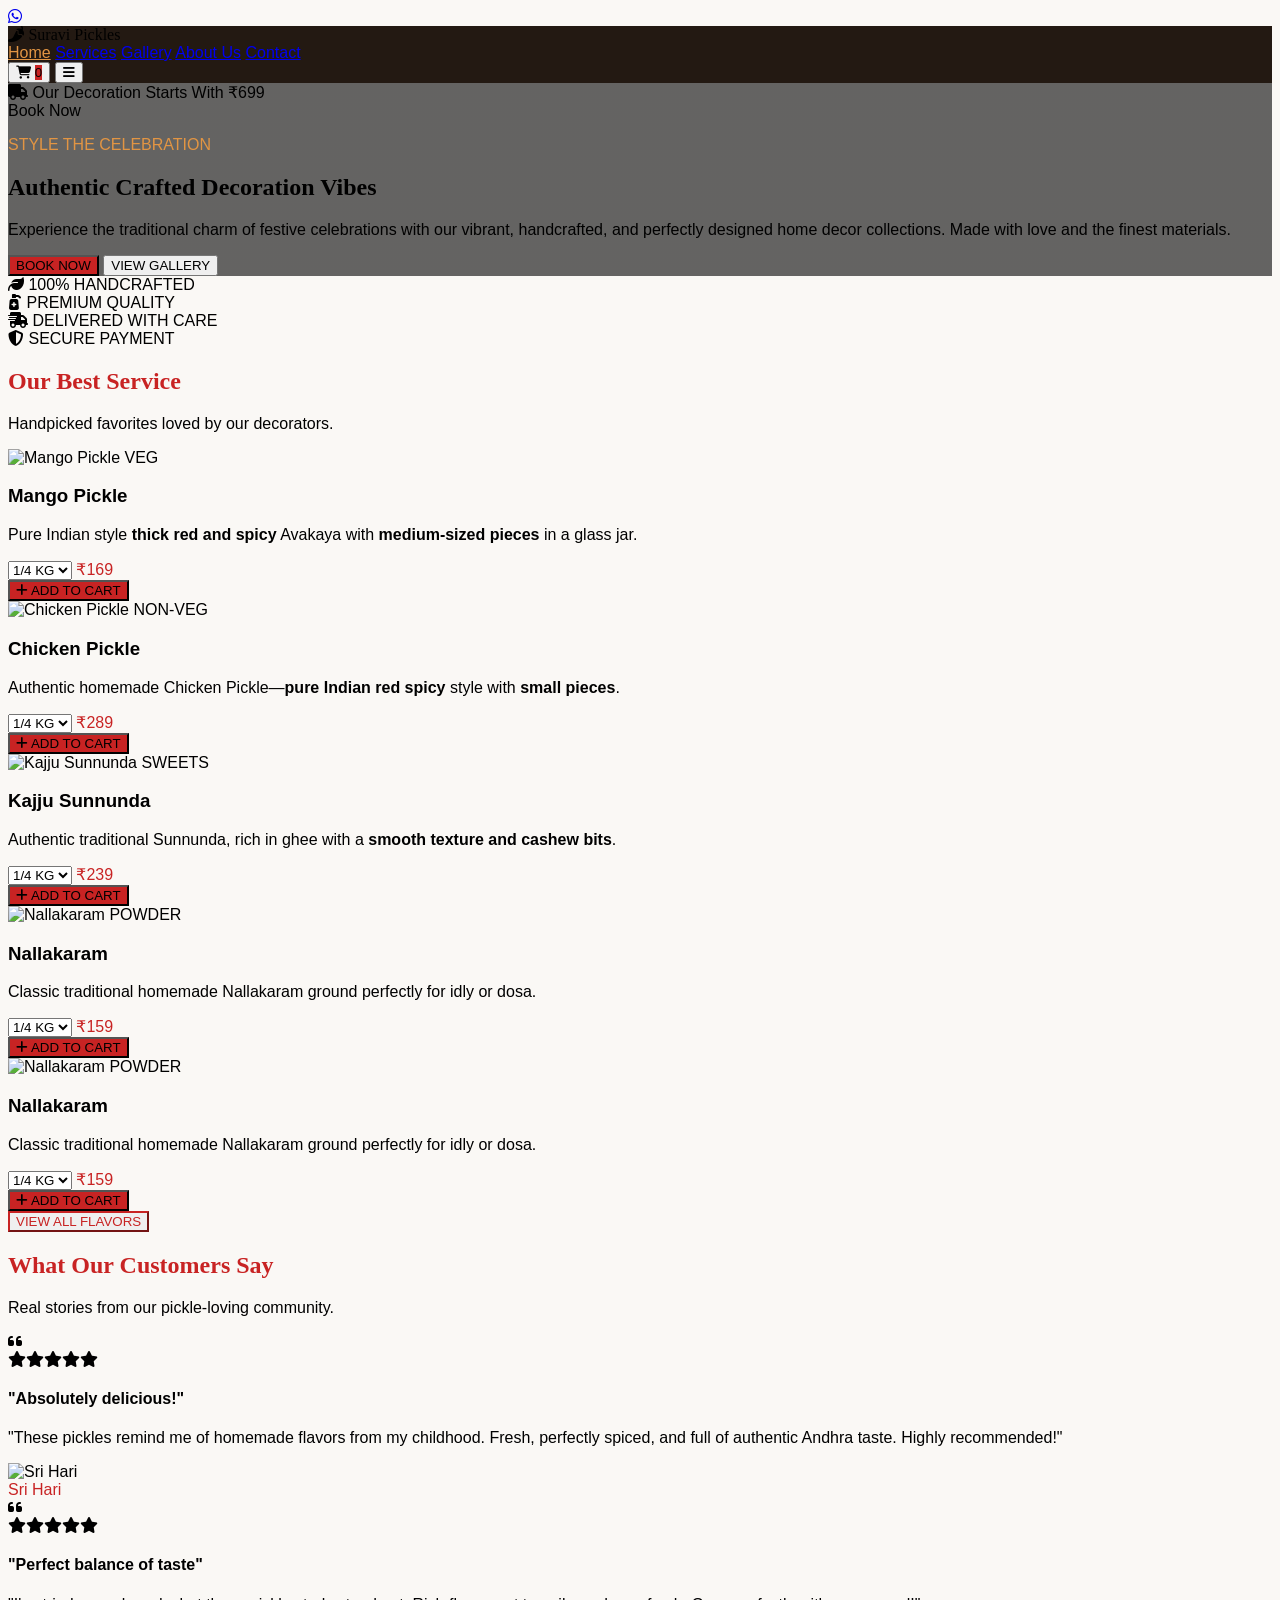
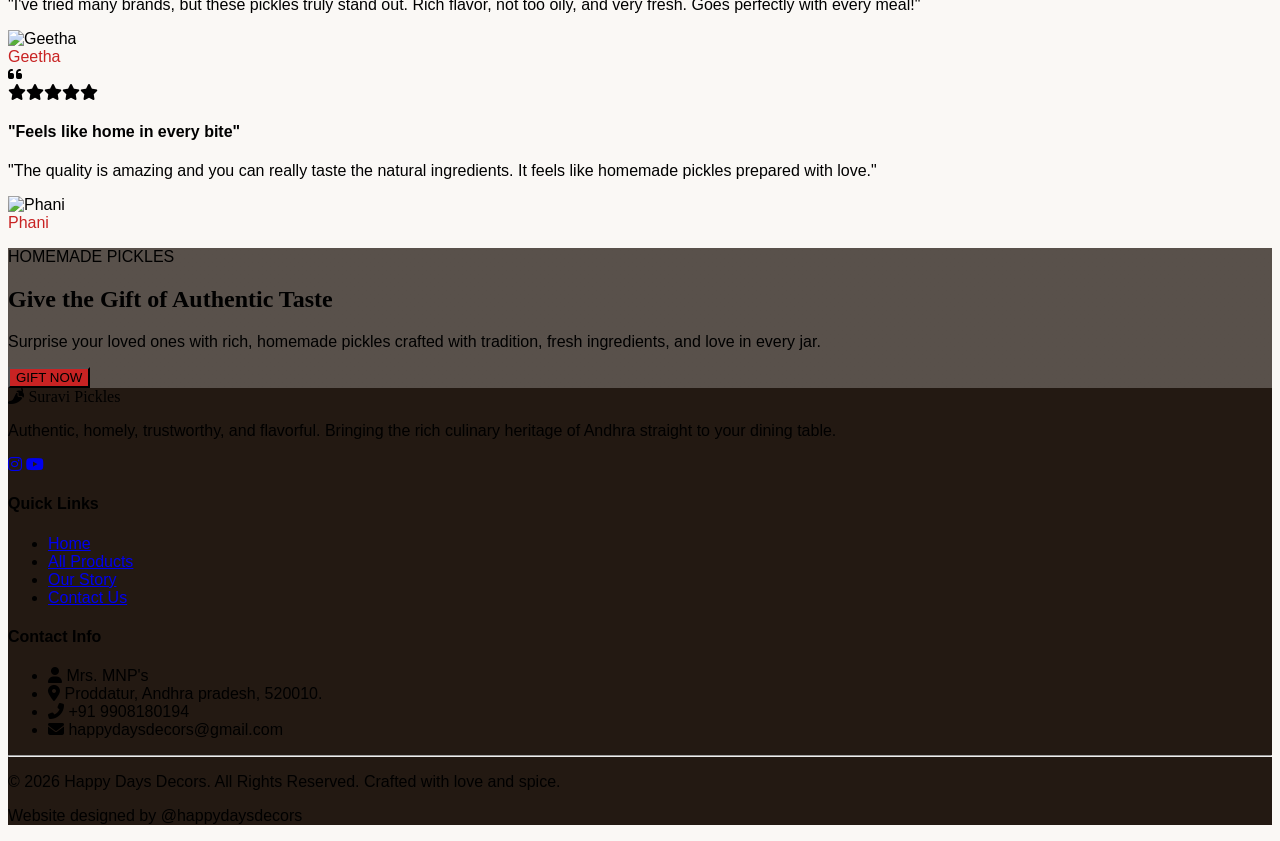
==== commit 92935401: "Update index.html" ====
--- a/index.html
+++ b/index.html
@@ -214,6 +214,32 @@
             </div>
 
             <!-- Card 4 Below -->
+            <div class="bg-white rounded-xl shadow-md overflow-hidden hover:shadow-xl transition-shadow duration-300 flex flex-col justify-between" data-aos="zoom-in" data-aos-delay="400">
+                <div class="relative">
+                    <img src="https://images.unsplash.com/photo-1599487488170-d11ec9c172f0?auto=format&fit=crop&q=80&w=600" alt="Nallakaram" class="w-full h-64 object-cover">
+                    <span class="absolute top-3 left-3 bg-amber-700 text-white text-[10px] font-bold px-2 py-0.5 rounded">POWDER</span>
+                </div>
+                <div class="p-6 flex-grow flex flex-col justify-between">
+                    <div>
+                        <h3 class="font-bold text-xl text-dark-brown mb-2">Nallakaram</h3>
+                        <p class="text-gray-600 text-sm mb-4">Classic traditional homemade Nallakaram ground perfectly for idly or dosa.</p>
+                    </div>
+                    <div>
+                        <div class="flex justify-between items-center mb-4">
+                            <select class="border border-gray-300 rounded px-2 py-1 text-xs bg-gray-50 focus:outline-none">
+                                <option>1/4 KG</option>
+                                <option>1/2 KG</option>
+                                <option>1 KG</option>
+                            </select>
+                            <span class="font-bold text-lg text-crimson">₹159</span>
+                        </div>
+                        <button class="w-full bg-crimson hover:bg-red-700 text-white py-2 rounded font-semibold text-sm tracking-wide transition-colors flex items-center justify-center space-x-2">
+                            <i class="fas fa-plus text-xs"></i> <span>ADD TO CART</span>
+                        </button>
+                    </div>
+                </div>
+            </div>
+            <!-- Card 5 Below -->
             <div class="bg-white rounded-xl shadow-md overflow-hidden hover:shadow-xl transition-shadow duration-300 flex flex-col justify-between" data-aos="zoom-in" data-aos-delay="400">
                 <div class="relative">
                     <img src="https://images.unsplash.com/photo-1599487488170-d11ec9c172f0?auto=format&fit=crop&q=80&w=600" alt="Nallakaram" class="w-full h-64 object-cover">
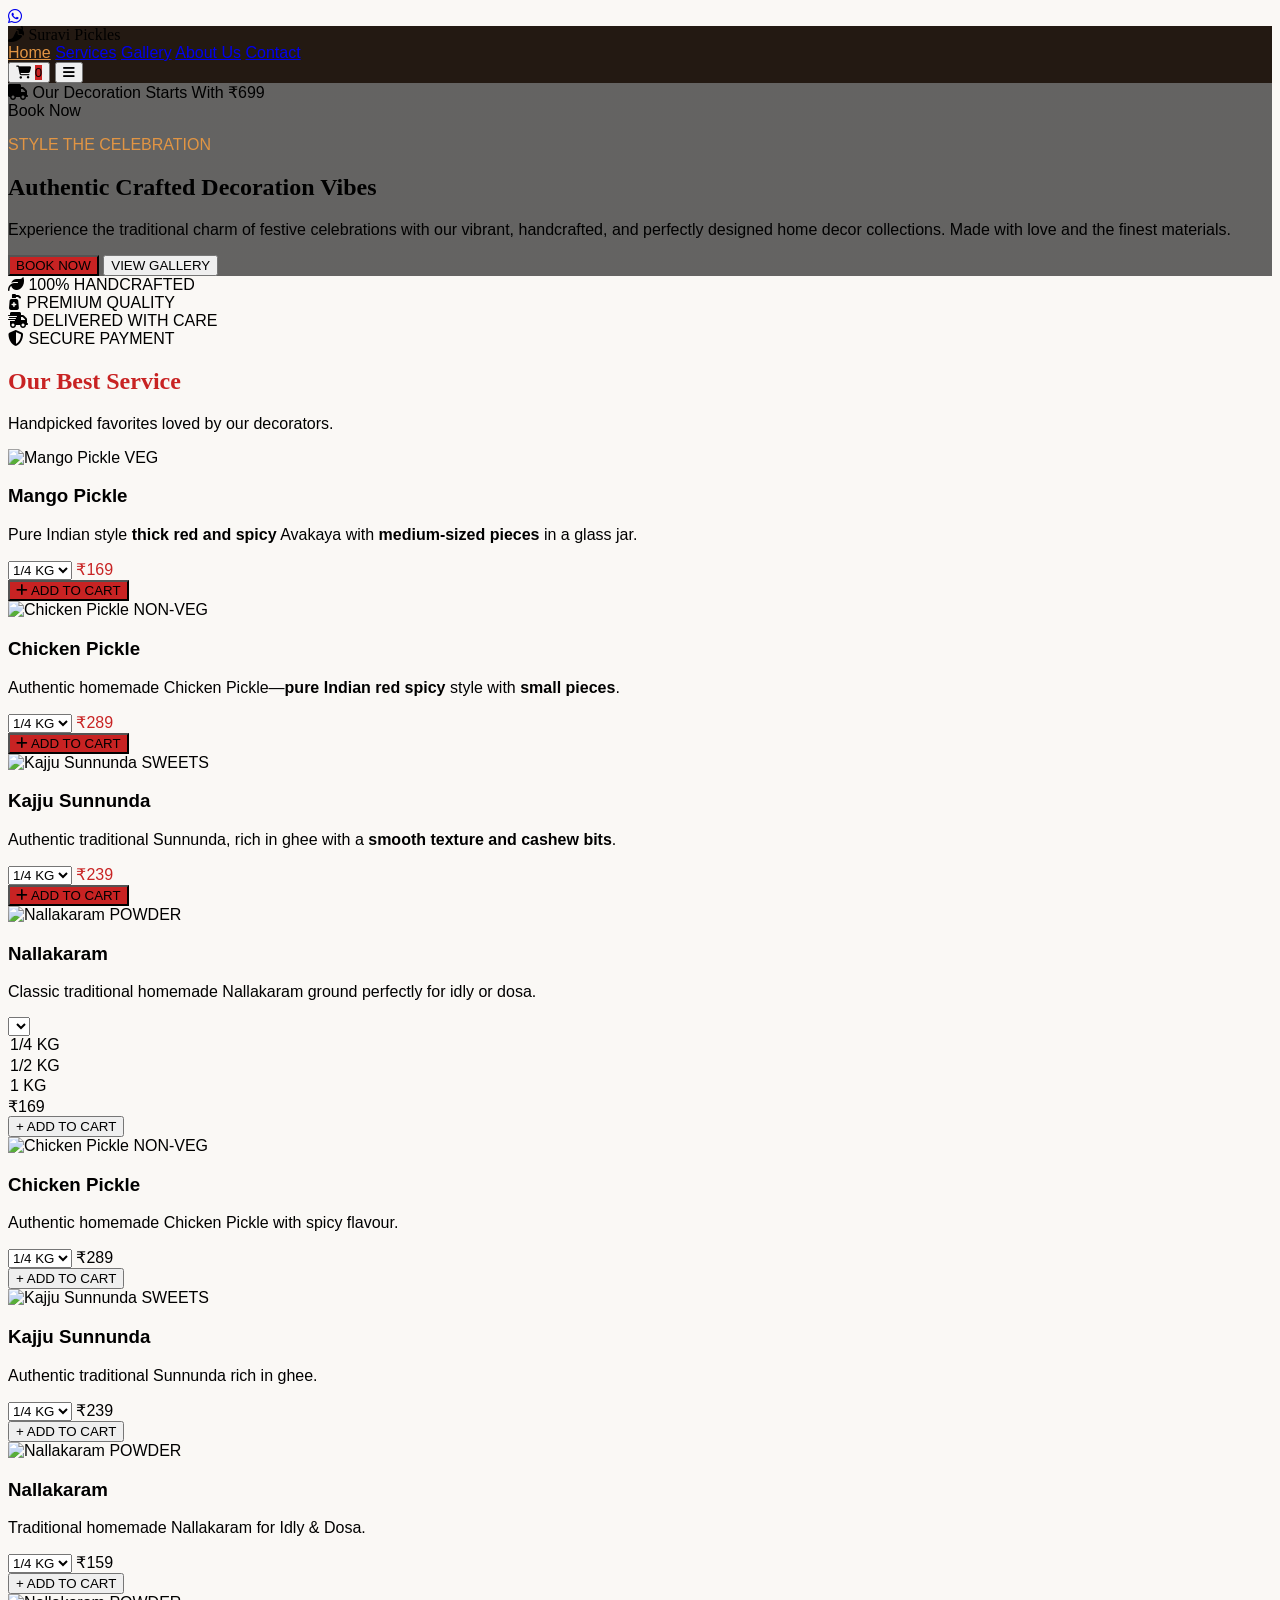
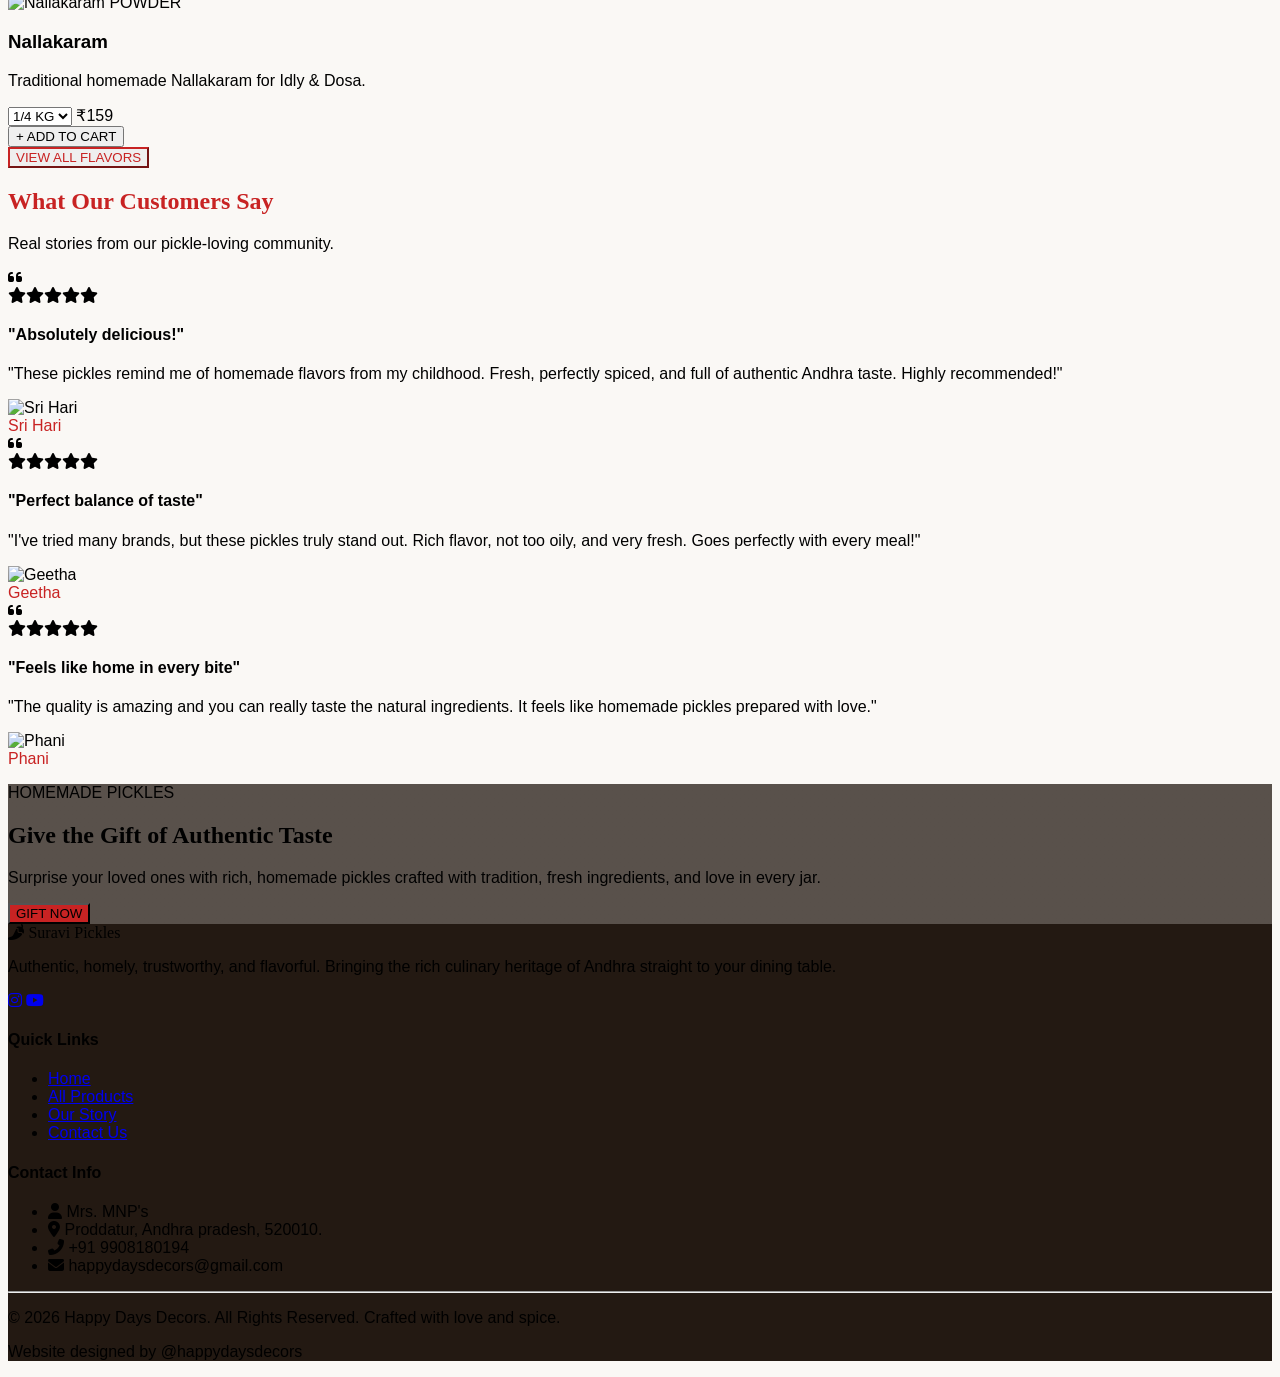
==== commit 1462cb6b: "Update index.html" ====
--- a/index.html
+++ b/index.html
@@ -227,45 +227,198 @@
                     <div>
                         <div class="flex justify-between items-center mb-4">
                             <select class="border border-gray-300 rounded px-2 py-1 text-xs bg-gray-50 focus:outline-none">
-                                <option>1/4 KG</option>
-                                <option>1/2 KG</option>
-                                <option>1 KG</option>
-                            </select>
-                            <span class="font-bold text-lg text-crimson">₹159</span>
-                        </div>
-                        <button class="w-full bg-crimson hover:bg-red-700 text-white py-2 rounded font-semibold text-sm tracking-wide transition-colors flex items-center justify-center space-x-2">
-                            <i class="fas fa-plus text-xs"></i> <span>ADD TO CART</span>
-                        </button>
-                    </div>
-                </div>
-            </div>
-            <!-- Card 5 Below -->
-            <div class="bg-white rounded-xl shadow-md overflow-hidden hover:shadow-xl transition-shadow duration-300 flex flex-col justify-between" data-aos="zoom-in" data-aos-delay="400">
-                <div class="relative">
-                    <img src="https://images.unsplash.com/photo-1599487488170-d11ec9c172f0?auto=format&fit=crop&q=80&w=600" alt="Nallakaram" class="w-full h-64 object-cover">
-                    <span class="absolute top-3 left-3 bg-amber-700 text-white text-[10px] font-bold px-2 py-0.5 rounded">POWDER</span>
-                </div>
-                <div class="p-6 flex-grow flex flex-col justify-between">
-                    <div>
-                        <h3 class="font-bold text-xl text-dark-brown mb-2">Nallakaram</h3>
-                        <p class="text-gray-600 text-sm mb-4">Classic traditional homemade Nallakaram ground perfectly for idly or dosa.</p>
-                    </div>
-                    <div>
-                        <div class="flex justify-between items-center mb-4">
-                            <select class="border border-gray-300 rounded px-2 py-1 text-xs bg-gray-50 focus:outline-none">
-                                <option>1/4 KG</option>
-                                <option>1/2 KG</option>
-                                <option>1 KG</option>
-                            </select>
-                            <span class="font-bold text-lg text-crimson">₹159</span>
-                        </div>
-                        <button class="w-full bg-crimson hover:bg-red-700 text-white py-2 rounded font-semibold text-sm tracking-wide transition-colors flex items-center justify-center space-x-2">
-                            <i class="fas fa-plus text-xs"></i> <span>ADD TO CART</span>
-                        </button>
-                    </div>
-                </div>
-            </div>
-        </div>
+<!-- Best Services Section -->
+<section class="py-16">
+    <div class="max-w-7xl mx-auto px-4 sm:px-6 lg:px-8">
+
+        <!-- Heading -->
+        <div class="text-center mb-12" data-aos="fade-up">
+            <h2 class="serif-title text-3xl md:text-4xl font-bold text-crimson mb-2 relative inline-block">
+                Our Best Service
+                <span class="absolute left-1/4 right-1/4 bottom-0 h-0.5 bg-[#FFB703]"></span>
+            </h2>
+            <p class="text-gray-600 mt-2">
+                Handpicked favorites loved by our decorators.
+            </p>
+        </div>
+
+        <!-- Products Grid -->
+        <div class="grid gap-8 sm:grid-cols-2 lg:grid-cols-3">
+
+            <!-- Card 1 -->
+            <div class="bg-white rounded-xl shadow-md overflow-hidden hover:shadow-xl transition duration-300">
+                <div class="relative">
+                    <img src="https://images.unsplash.com/photo-1601050690597-df056fb4ce78?auto=format&fit=crop&q=80&w=600"
+                        class="w-full h-64 object-cover"
+                        alt="Mango Pickle">
+                    <span class="absolute top-3 left-3 bg-green-600 text-white text-xs px-2 py-1 rounded">
+                        VEG
+                    </span>
+                </div>
+
+                <div class="p-5">
+                    <h3 class="text-xl font-bold mb-2">Mango Pickle</h3>
+
+                    <p class="text-gray-600 text-sm mb-4">
+                        Pure Indian style <strong>thick red and spicy</strong>
+                        Avakaya with <strong>medium-sized pieces</strong>.
+                    </p>
+
+                    <div class="flex justify-between items-center mb-4">
+                        <select class="border rounded px-2 py-1 text-sm">
+                            <option>1/4 KG</option>
+                            <option>1/2 KG</option>
+                            <option>1 KG</option>
+                        </select>
+
+                        <span class="text-xl font-bold text-red-600">₹169</span>
+                    </div>
+
+                    <button class="w-full bg-red-600 hover:bg-red-700 text-white py-2 rounded">
+                        + ADD TO CART
+                    </button>
+                </div>
+            </div>
+
+            <!-- Card 2 -->
+            <div class="bg-white rounded-xl shadow-md overflow-hidden hover:shadow-xl transition duration-300">
+                <div class="relative">
+                    <img src="https://images.unsplash.com/photo-1626132647523-66f5bf380027?auto=format&fit=crop&q=80&w=600"
+                        class="w-full h-64 object-cover"
+                        alt="Chicken Pickle">
+                    <span class="absolute top-3 left-3 bg-red-600 text-white text-xs px-2 py-1 rounded">
+                        NON-VEG
+                    </span>
+                </div>
+
+                <div class="p-5">
+                    <h3 class="text-xl font-bold mb-2">Chicken Pickle</h3>
+
+                    <p class="text-gray-600 text-sm mb-4">
+                        Authentic homemade Chicken Pickle with spicy flavour.
+                    </p>
+
+                    <div class="flex justify-between items-center mb-4">
+                        <select class="border rounded px-2 py-1 text-sm">
+                            <option>1/4 KG</option>
+                            <option>1/2 KG</option>
+                            <option>1 KG</option>
+                        </select>
+
+                        <span class="text-xl font-bold text-red-600">₹289</span>
+                    </div>
+
+                    <button class="w-full bg-red-600 hover:bg-red-700 text-white py-2 rounded">
+                        + ADD TO CART
+                    </button>
+                </div>
+            </div>
+
+            <!-- Card 3 -->
+            <div class="bg-white rounded-xl shadow-md overflow-hidden hover:shadow-xl transition duration-300">
+                <div class="relative">
+                    <img src="https://images.unsplash.com/photo-1505253716362-afaea1d3d1af?auto=format&fit=crop&q=80&w=600"
+                        class="w-full h-64 object-cover"
+                        alt="Kajju Sunnunda">
+                    <span class="absolute top-3 left-3 bg-yellow-500 text-black text-xs px-2 py-1 rounded">
+                        SWEETS
+                    </span>
+                </div>
+
+                <div class="p-5">
+                    <h3 class="text-xl font-bold mb-2">Kajju Sunnunda</h3>
+
+                    <p class="text-gray-600 text-sm mb-4">
+                        Authentic traditional Sunnunda rich in ghee.
+                    </p>
+
+                    <div class="flex justify-between items-center mb-4">
+                        <select class="border rounded px-2 py-1 text-sm">
+                            <option>1/4 KG</option>
+                            <option>1/2 KG</option>
+                            <option>1 KG</option>
+                        </select>
+
+                        <span class="text-xl font-bold text-red-600">₹239</span>
+                    </div>
+
+                    <button class="w-full bg-red-600 hover:bg-red-700 text-white py-2 rounded">
+                        + ADD TO CART
+                    </button>
+                </div>
+            </div>
+
+            <!-- Card 4 -->
+            <div class="bg-white rounded-xl shadow-md overflow-hidden hover:shadow-xl transition duration-300">
+                <div class="relative">
+                    <img src="https://images.unsplash.com/photo-1599487488170-d11ec9c172f0?auto=format&fit=crop&q=80&w=600"
+                        class="w-full h-64 object-cover"
+                        alt="Nallakaram">
+                    <span class="absolute top-3 left-3 bg-amber-700 text-white text-xs px-2 py-1 rounded">
+                        POWDER
+                    </span>
+                </div>
+
+                <div class="p-5">
+                    <h3 class="text-xl font-bold mb-2">Nallakaram</h3>
+
+                    <p class="text-gray-600 text-sm mb-4">
+                        Traditional homemade Nallakaram for Idly & Dosa.
+                    </p>
+
+                    <div class="flex justify-between items-center mb-4">
+                        <select class="border rounded px-2 py-1 text-sm">
+                            <option>1/4 KG</option>
+                            <option>1/2 KG</option>
+                            <option>1 KG</option>
+                        </select>
+
+                        <span class="text-xl font-bold text-red-600">₹159</span>
+                    </div>
+
+                    <button class="w-full bg-red-600 hover:bg-red-700 text-white py-2 rounded">
+                        + ADD TO CART
+                    </button>
+                </div>
+            </div>
+
+            <!-- Card 5 -->
+            <div class="bg-white rounded-xl shadow-md overflow-hidden hover:shadow-xl transition duration-300">
+                <div class="relative">
+                    <img src="https://images.unsplash.com/photo-1599487488170-d11ec9c172f0?auto=format&fit=crop&q=80&w=600"
+                        class="w-full h-64 object-cover"
+                        alt="Nallakaram">
+                    <span class="absolute top-3 left-3 bg-amber-700 text-white text-xs px-2 py-1 rounded">
+                        POWDER
+                    </span>
+                </div>
+
+                <div class="p-5">
+                    <h3 class="text-xl font-bold mb-2">Nallakaram</h3>
+
+                    <p class="text-gray-600 text-sm mb-4">
+                        Traditional homemade Nallakaram for Idly & Dosa.
+                    </p>
+
+                    <div class="flex justify-between items-center mb-4">
+                        <select class="border rounded px-2 py-1 text-sm">
+                            <option>1/4 KG</option>
+                            <option>1/2 KG</option>
+                            <option>1 KG</option>
+                        </select>
+
+                        <span class="text-xl font-bold text-red-600">₹159</span>
+                    </div>
+
+                    <button class="w-full bg-red-600 hover:bg-red-700 text-white py-2 rounded">
+                        + ADD TO CART
+                    </button>
+                </div>
+            </div>
+
+        </div>
+
+    </div>
 
         <div class="text-center mt-12">
             <button class="border-2 border-crimson text-crimson hover:bg-crimson hover:text-white px-8 py-2.5 rounded-md font-bold tracking-wide transition-all duration-300">
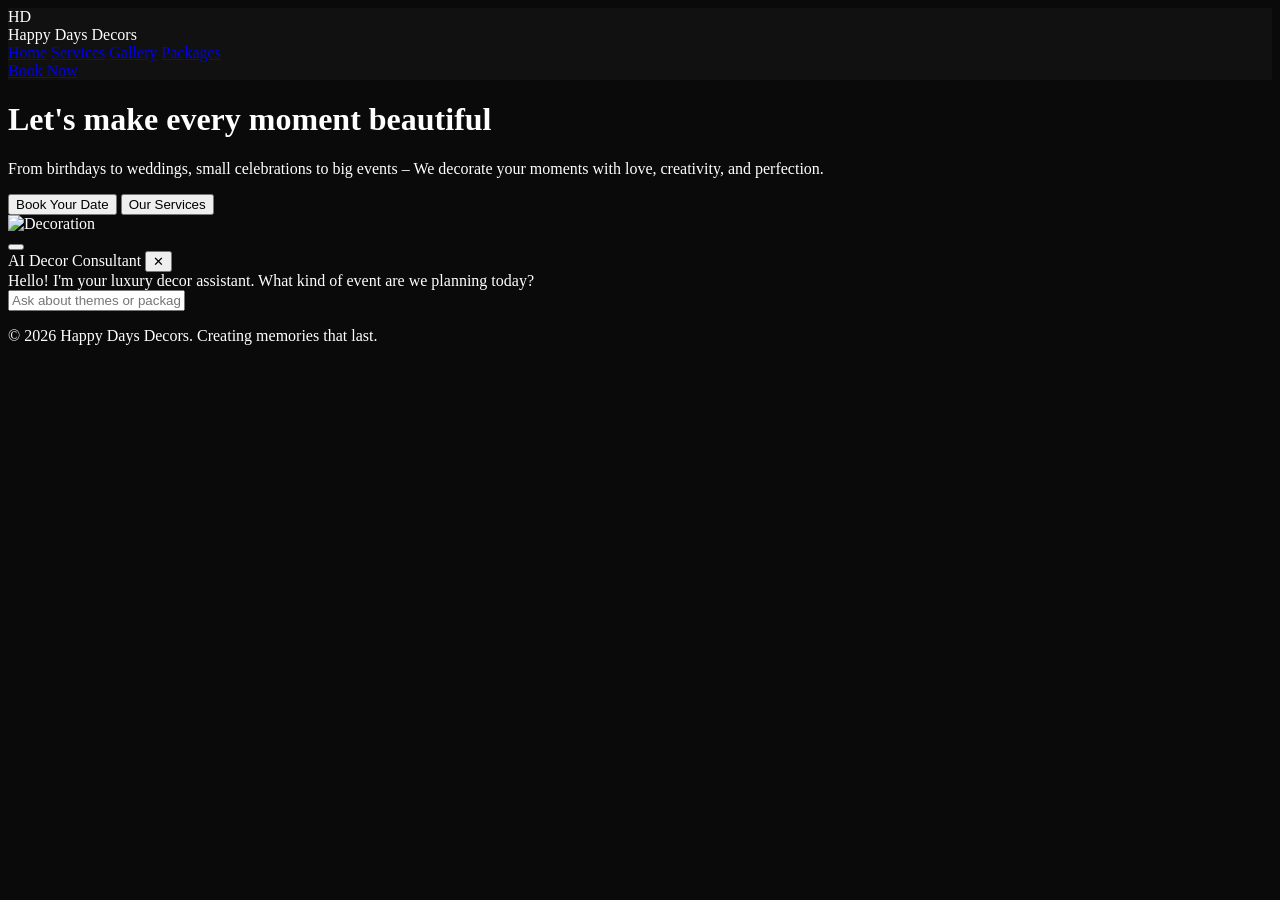
==== commit 5ce583d5: "Update index.html" ====
--- a/index.html
+++ b/index.html
@@ -1,584 +1,148 @@
 <!DOCTYPE html>
-<html lang="en">
+<html lang="en" class="scroll-smooth">
 <head>
     <meta charset="UTF-8">
     <meta name="viewport" content="width=device-width, initial-scale=1.0">
-    <title>Happy Days Decors - Authentic Balloon Decors</title>
-    <!-- Tailwind CSS -->
+    <title>Happy Days Decors | Luxury Event Decoration</title>
     <script src="https://cdn.tailwindcss.com"></script>
-    <!-- Google Fonts: Playfair Display & Inter -->
-    <link href="https://fonts.googleapis.com/css2?family=Inter:wght@300;400;500;600;700&family=Playfair+Display:wght@600;700;800&display=swap" rel="stylesheet">
-    <!-- Font Awesome for Icons -->
-    <link rel="stylesheet" href="https://cdnjs.cloudflare.com/ajax/libs/font-awesome/6.4.0/css/all.min.css">
-    <!-- AOS Animation Library -->
-    <link href="https://unpkg.com/aos@2.3.1/dist/aos.css" rel="stylesheet">
-    <script src="https://unpkg.com/aos@2.3.1/dist/aos.js"></script>
-
+    <link href="https://fonts.googleapis.com/css2?family=Playfair+Display:ital,wght@0,400;0,700;1,400&family=Inter:wght@300;400;500;600&display=swap" rel="stylesheet">
+    <script src="https://unpkg.com/@phosphor-icons/web"></script>
+    
+    <script>
+        tailwind.config = {
+            theme: {
+                extend: {
+                    colors: {
+                        'luxury-black': '#0a0a0a',
+                        'gold-accent': '#D4AF37',
+                        'gold-light': '#F3E5AB',
+                        'card-bg': '#121212',
+                    },
+                    fontFamily: {
+                        serif: ['Playfair Display', 'serif'],
+                        sans: ['Inter', 'sans-serif'],
+                    }
+                }
+            }
+        }
+    </script>
     <style>
-        body {
-            font-family: 'Inter', sans-serif;
-            background-color: #FAF8F5;
-        }
-        .serif-title {
-            font-family: 'Playfair Display', serif;
-        }
-        .bg-dark-brown {
-            background-color: #231912;
-        }
-        .text-gold {
-            color: #E29543;
-        }
-        .bg-gold {
-            background-color: #FBBF24;
-        }
-        .bg-crimson {
-            background-color: #C82323;
-        }
-        .border-crimson {
-            border-color: #C82323;
-        }
-        .text-crimson {
-            color: #C82323;
-        }
-        /* Custom scrollbar */
-        ::-webkit-scrollbar {
-            width: 8px;
-        }
-        ::-webkit-scrollbar-track {
-            background: #231912;
-        }
-        ::-webkit-scrollbar-thumb {
-            background: #C82323;
-            border-radius: 4px;
-        }
+        body { background-color: #0a0a0a; color: #fff; }
+        .gold-border { border: 1px solid #D4AF37; }
+        .glass-effect { background: rgba(18, 18, 18, 0.95); backdrop-filter: blur(10px); }
+        ::-webkit-scrollbar { width: 8px; }
+        ::-webkit-scrollbar-track { background: #0a0a0a; }
+        ::-webkit-scrollbar-thumb { background: #D4AF37; border-radius: 4px; }
     </style>
 </head>
-<body class="overflow-x-hidden">
+<body class="font-sans antialiased text-white">
 
-    <!-- WhatsApp Floating Button -->
-    <a href="https://wa.me/#" target="_blank" class="fixed bottom-6 right-6 z-50 bg-[#25D366] text-white w-14 h-14 rounded-full flex items-center justify-center shadow-lg hover:scale-110 transition-transform duration-300">
-        <i class="fab fa-whatsapp text-3xl"></i>
-    </a>
-
-    <!-- Navbar -->
-    <nav class="bg-dark-brown text-white py-4 px-6 md:px-12 flex justify-between items-center sticky top-0 z-40 shadow-md">
-        <div class="flex items-center space-x-2">
-            <i class="fas fa-pepper-hot text-2xl text-red-500 transform -rotate-45"></i>
-            <span class="serif-title text-xl md:text-2xl font-bold tracking-wide">Suravi Pickles</span>
-        </div>
-        <div class="hidden md:flex space-x-8 font-medium text-sm tracking-wide items-center">
-            <a href="#" class="text-gold border-b-2 border-gold pb-1">Home</a>
-            <a href="#" class="hover:text-gold transition-colors">Services</a>
-            <a href="#" class="hover:text-gold transition-colors">Gallery</a>
-            <a href="#" class="hover:text-gold transition-colors">About Us</a>
-            <a href="#" class="hover:text-gold transition-colors">Contact</a>
-        </div>
-        <div class="flex items-center space-x-4">
-            <button class="relative hover:text-gold transition-colors">
-                <i class="fas fa-shopping-cart text-xl"></i>
-                <span class="absolute -top-2 -right-2 bg-crimson text-white rounded-full text-xs w-4 h-4 flex items-center justify-center">0</span>
-            </button>
-            <button class="md:hidden text-white focus:outline-none">
-                <i class="fas fa-bars text-xl"></i>
-            </button>
+    <nav class="glass-effect fixed w-full z-50 border-b border-gold-accent/20 py-4">
+        <div class="max-w-7xl mx-auto px-6 flex justify-between items-center">
+            <div class="flex items-center gap-2">
+                <div class="w-10 h-10 rounded-full bg-gold-accent flex items-center justify-center text-black font-bold text-lg">HD</div>
+                <span class="font-serif text-2xl font-bold tracking-wider">Happy Days <span class="text-gold-accent">Decors</span></span>
+            </div>
+            <div class="hidden md:flex gap-8 text-sm uppercase tracking-widest font-medium text-gray-300">
+                <a href="#" class="hover:text-gold-accent transition">Home</a>
+                <a href="#services" class="hover:text-gold-accent transition">Services</a>
+                <a href="#gallery" class="hover:text-gold-accent transition">Gallery</a>
+                <a href="#packages" class="hover:text-gold-accent transition">Packages</a>
+            </div>
+            <a href="#contact" class="bg-gold-accent text-black px-6 py-2 font-bold uppercase tracking-wider text-sm hover:bg-gold-light transition rounded">Book Now</a>
         </div>
     </nav>
 
-    <!-- Hero Section -->
-    <section class="relative h-[85vh] bg-cover bg-center flex items-center" style="background-image: linear-gradient(rgba(0,0,0,0.6), rgba(0,0,0,0.6)), url('https://images.unsplash.com/photo-1599940824399-b87987ceb72a?auto=format&fit=crop&q=80&w=1600');">
-        <!-- Floating Free Delivery Tag -->
-        <div class="absolute top-10 right-6 md:right-16 bg-[#FFB703] text-dark-brown px-4 py-3 rounded-lg font-bold text-center shadow-lg transform rotate-6 animate-bounce text-xs md:text-sm z-10 max-w-[140px]">
-            <i class="fas fa-truck mr-1"></i> Our Decoration Starts With ₹699 <br><span class="text-[10px] font-normal">Book Now</span>
-        </div>
-
-        <div class="container mx-auto px-6 md:px-12 text-white" data-aos="fade-right" data-aos-duration="1000">
-            <p class="text-gold font-bold tracking-widest text-xs md:text-sm mb-3 uppercase">STYLE THE CELEBRATION</p>
-            <h1 class="serif-title text-4xl md:text-6xl font-bold leading-tight max-w-2xl mb-6">
-                Authentic Crafted Decoration Vibes
-            </h1>
-            <p class="text-gray-300 text-sm md:text-lg max-w-xl mb-8 leading-relaxed">
-                Experience the traditional charm of festive celebrations with our vibrant, handcrafted, and perfectly designed home decor collections. Made with love and the finest materials.
-            </p>
-            <div class="flex flex-wrap gap-4">
-                <button class="bg-crimson hover:bg-red-700 text-white px-8 py-3 rounded-md font-semibold tracking-wide shadow-md transition-all duration-300 transform hover:-translate-y-0.5">
-                    BOOK NOW 
-                </button>
-                <button class="border-2 border-white hover:bg-white hover:text-dark-brown text-white px-8 py-3 rounded-md font-semibold tracking-wide transition-all duration-300">
-                    VIEW GALLERY
-                </button>
+    <header class="relative pt-40 pb-20 px-6">
+        <div class="max-w-7xl mx-auto grid md:grid-cols-2 gap-12 items-center">
+            <div>
+                <h1 class="font-serif text-6xl leading-tight mb-6">Let's make every <span class="text-gold-accent italic">moment</span> beautiful</h1>
+                <p class="text-gray-400 mb-8 leading-relaxed text-lg">From birthdays to weddings, small celebrations to big events – We decorate your moments with love, creativity, and perfection.</p>
+                <div class="flex gap-4">
+                    <button class="bg-gold-accent text-black px-8 py-4 font-bold uppercase tracking-wider hover:bg-gold-light transition">Book Your Date</button>
+                    <button class="border border-gold-accent text-gold-accent px-8 py-4 font-bold uppercase tracking-wider hover:bg-gold-accent hover:text-black transition">Our Services</button>
+                </div>
+            </div>
+            <div class="relative">
+                <img src="https://images.unsplash.com/photo-1530103862679-de609204018e?q=80&w=800&auto=format&fit=crop" class="rounded-2xl border-2 border-gold-accent/30 shadow-2xl shadow-gold-accent/20" alt="Decoration">
             </div>
         </div>
-    </section>
+    </header>
 
-    <!-- Features Bar -->
-    <section class="bg-[#FFB703] py-4 px-6">
-        <div class="container mx-auto flex flex-wrap justify-around items-center text-dark-brown font-bold text-xs md:text-sm gap-4">
-            <div class="flex items-center space-x-2"><i class="fas fa-leaf text-lg"></i> <span>100% HANDCRAFTED</span></div>
-            <div class="flex items-center space-x-2"><i class="fas fa-pump-medical text-lg"></i> <span>PREMIUM QUALITY</span></div>
-            <div class="flex items-center space-x-2"><i class="fas fa-shipping-fast text-lg"></i> <span>DELIVERED WITH CARE</span></div>
-            <div class="flex items-center space-x-2"><i class="fas fa-shield-alt text-lg"></i> <span>SECURE PAYMENT</span></div>
-        </div>
-    </section>
-
-    <!-- Best Services Section -->
-    <section class="py-16 px-6 md:px-12 container mx-auto">
-        <div class="text-center mb-12" data-aos="fade-up">
-            <h2 class="serif-title text-3xl md:text-4xl font-bold text-crimson mb-2 relative inline-block">
-                Our Best Service 
-                <span class="absolute left-1/4 right-1/4 bottom-0 h-0.5 bg-[#FFB703]"></span>
-            </h2>
-            <p class="text-gray-600 text-sm mt-2">Handpicked favorites loved by our decorators.</p>
-        </div>
-
-        <!-- Products Grid -->
-        <div class="grid grid-cols-1 md:grid-cols-2 lg:grid-cols-3 gap-8 mb-12">
-            <!-- Card 1 -->
-            <div class="bg-white rounded-xl shadow-md overflow-hidden hover:shadow-xl transition-shadow duration-300 flex flex-col justify-between" data-aos="zoom-in" data-aos-delay="100">
-                <div class="relative">
-                    <img src="https://images.unsplash.com/photo-1601050690597-df056fb4ce78?auto=format&fit=crop&q=80&w=600" alt="Mango Pickle" class="w-full h-64 object-cover">
-                    <span class="absolute top-3 left-3 bg-green-600 text-white text-[10px] font-bold px-2 py-0.5 rounded">VEG</span>
-                </div>
-                <div class="p-6 flex-grow flex flex-col justify-between">
-                    <div>
-                        <h3 class="font-bold text-xl text-dark-brown mb-2">Mango Pickle</h3>
-                        <p class="text-gray-600 text-sm mb-4">Pure Indian style <strong>thick red and spicy</strong> Avakaya with <strong>medium-sized pieces</strong> in a glass jar.</p>
-                    </div>
-                    <div>
-                        <div class="flex justify-between items-center mb-4">
-                            <select class="border border-gray-300 rounded px-2 py-1 text-xs bg-gray-50 focus:outline-none">
-                                <option>1/4 KG</option>
-                                <option>1/2 KG</option>
-                                <option>1 KG</option>
-                            </select>
-                            <span class="font-bold text-lg text-crimson">₹169</span>
-                        </div>
-                        <button class="w-full bg-crimson hover:bg-red-700 text-white py-2 rounded font-semibold text-sm tracking-wide transition-colors flex items-center justify-center space-x-2">
-                            <i class="fas fa-plus text-xs"></i> <span>ADD TO CART</span>
-                        </button>
-                    </div>
-                </div>
-            </div>
-
-            <!-- Card 2 -->
-            <div class="bg-white rounded-xl shadow-md overflow-hidden hover:shadow-xl transition-shadow duration-300 flex flex-col justify-between" data-aos="zoom-in" data-aos-delay="200">
-                <div class="relative">
-                    <img src="https://images.unsplash.com/photo-1626132647523-66f5bf380027?auto=format&fit=crop&q=80&w=600" alt="Chicken Pickle" class="w-full h-64 object-cover">
-                    <span class="absolute top-3 left-3 bg-red-600 text-white text-[10px] font-bold px-2 py-0.5 rounded">NON-VEG</span>
-                </div>
-                <div class="p-6 flex-grow flex flex-col justify-between">
-                    <div>
-                        <h3 class="font-bold text-xl text-dark-brown mb-2">Chicken Pickle</h3>
-                        <p class="text-gray-600 text-sm mb-4">Authentic homemade Chicken Pickle—<strong>pure Indian red spicy</strong> style with <strong>small pieces</strong>.</p>
-                    </div>
-                    <div>
-                        <div class="flex justify-between items-center mb-4">
-                            <select class="border border-gray-300 rounded px-2 py-1 text-xs bg-gray-50 focus:outline-none">
-                                <option>1/4 KG</option>
-                                <option>1/2 KG</option>
-                                <option>1 KG</option>
-                            </select>
-                            <span class="font-bold text-lg text-crimson">₹289</span>
-                        </div>
-                        <button class="w-full bg-crimson hover:bg-red-700 text-white py-2 rounded font-semibold text-sm tracking-wide transition-colors flex items-center justify-center space-x-2">
-                            <i class="fas fa-plus text-xs"></i> <span>ADD TO CART</span>
-                        </button>
-                    </div>
-                </div>
-            </div>
-
-            <!-- Card 3 -->
-            <div class="bg-white rounded-xl shadow-md overflow-hidden hover:shadow-xl transition-shadow duration-300 flex flex-col justify-between" data-aos="zoom-in" data-aos-delay="300">
-                <div class="relative">
-                    <img src="https://images.unsplash.com/photo-1505253716362-afaea1d3d1af?auto=format&fit=crop&q=80&w=600" alt="Kajju Sunnunda" class="w-full h-64 object-cover">
-                    <span class="absolute top-3 left-3 bg-[#FFB703] text-dark-brown text-[10px] font-bold px-2 py-0.5 rounded">SWEETS</span>
-                </div>
-                <div class="p-6 flex-grow flex flex-col justify-between">
-                    <div>
-                        <h3 class="font-bold text-xl text-dark-brown mb-2">Kajju Sunnunda</h3>
-                        <p class="text-gray-600 text-sm mb-4">Authentic traditional Sunnunda, rich in ghee with a <strong>smooth texture and cashew bits</strong>.</p>
-                    </div>
-                    <div>
-                        <div class="flex justify-between items-center mb-4">
-                            <select class="border border-gray-300 rounded px-2 py-1 text-xs bg-gray-50 focus:outline-none">
-                                <option>1/4 KG</option>
-                                <option>1/2 KG</option>
-                                <option>1 KG</option>
-                            </select>
-                            <span class="font-bold text-lg text-crimson">₹239</span>
-                        </div>
-                        <button class="w-full bg-crimson hover:bg-red-700 text-white py-2 rounded font-semibold text-sm tracking-wide transition-colors flex items-center justify-center space-x-2">
-                            <i class="fas fa-plus text-xs"></i> <span>ADD TO CART</span>
-                        </button>
-                    </div>
-                </div>
-            </div>
-
-            <!-- Card 4 Below -->
-            <div class="bg-white rounded-xl shadow-md overflow-hidden hover:shadow-xl transition-shadow duration-300 flex flex-col justify-between" data-aos="zoom-in" data-aos-delay="400">
-                <div class="relative">
-                    <img src="https://images.unsplash.com/photo-1599487488170-d11ec9c172f0?auto=format&fit=crop&q=80&w=600" alt="Nallakaram" class="w-full h-64 object-cover">
-                    <span class="absolute top-3 left-3 bg-amber-700 text-white text-[10px] font-bold px-2 py-0.5 rounded">POWDER</span>
-                </div>
-                <div class="p-6 flex-grow flex flex-col justify-between">
-                    <div>
-                        <h3 class="font-bold text-xl text-dark-brown mb-2">Nallakaram</h3>
-                        <p class="text-gray-600 text-sm mb-4">Classic traditional homemade Nallakaram ground perfectly for idly or dosa.</p>
-                    </div>
-                    <div>
-                        <div class="flex justify-between items-center mb-4">
-                            <select class="border border-gray-300 rounded px-2 py-1 text-xs bg-gray-50 focus:outline-none">
-<!-- Best Services Section -->
-<section class="py-16">
-    <div class="max-w-7xl mx-auto px-4 sm:px-6 lg:px-8">
-
-        <!-- Heading -->
-        <div class="text-center mb-12" data-aos="fade-up">
-            <h2 class="serif-title text-3xl md:text-4xl font-bold text-crimson mb-2 relative inline-block">
-                Our Best Service
-                <span class="absolute left-1/4 right-1/4 bottom-0 h-0.5 bg-[#FFB703]"></span>
-            </h2>
-            <p class="text-gray-600 mt-2">
-                Handpicked favorites loved by our decorators.
-            </p>
-        </div>
-
-        <!-- Products Grid -->
-        <div class="grid gap-8 sm:grid-cols-2 lg:grid-cols-3">
-
-            <!-- Card 1 -->
-            <div class="bg-white rounded-xl shadow-md overflow-hidden hover:shadow-xl transition duration-300">
-                <div class="relative">
-                    <img src="https://images.unsplash.com/photo-1601050690597-df056fb4ce78?auto=format&fit=crop&q=80&w=600"
-                        class="w-full h-64 object-cover"
-                        alt="Mango Pickle">
-                    <span class="absolute top-3 left-3 bg-green-600 text-white text-xs px-2 py-1 rounded">
-                        VEG
-                    </span>
-                </div>
-
-                <div class="p-5">
-                    <h3 class="text-xl font-bold mb-2">Mango Pickle</h3>
-
-                    <p class="text-gray-600 text-sm mb-4">
-                        Pure Indian style <strong>thick red and spicy</strong>
-                        Avakaya with <strong>medium-sized pieces</strong>.
-                    </p>
-
-                    <div class="flex justify-between items-center mb-4">
-                        <select class="border rounded px-2 py-1 text-sm">
-                            <option>1/4 KG</option>
-                            <option>1/2 KG</option>
-                            <option>1 KG</option>
-                        </select>
-
-                        <span class="text-xl font-bold text-red-600">₹169</span>
-                    </div>
-
-                    <button class="w-full bg-red-600 hover:bg-red-700 text-white py-2 rounded">
-                        + ADD TO CART
-                    </button>
-                </div>
-            </div>
-
-            <!-- Card 2 -->
-            <div class="bg-white rounded-xl shadow-md overflow-hidden hover:shadow-xl transition duration-300">
-                <div class="relative">
-                    <img src="https://images.unsplash.com/photo-1626132647523-66f5bf380027?auto=format&fit=crop&q=80&w=600"
-                        class="w-full h-64 object-cover"
-                        alt="Chicken Pickle">
-                    <span class="absolute top-3 left-3 bg-red-600 text-white text-xs px-2 py-1 rounded">
-                        NON-VEG
-                    </span>
-                </div>
-
-                <div class="p-5">
-                    <h3 class="text-xl font-bold mb-2">Chicken Pickle</h3>
-
-                    <p class="text-gray-600 text-sm mb-4">
-                        Authentic homemade Chicken Pickle with spicy flavour.
-                    </p>
-
-                    <div class="flex justify-between items-center mb-4">
-                        <select class="border rounded px-2 py-1 text-sm">
-                            <option>1/4 KG</option>
-                            <option>1/2 KG</option>
-                            <option>1 KG</option>
-                        </select>
-
-                        <span class="text-xl font-bold text-red-600">₹289</span>
-                    </div>
-
-                    <button class="w-full bg-red-600 hover:bg-red-700 text-white py-2 rounded">
-                        + ADD TO CART
-                    </button>
-                </div>
-            </div>
-
-            <!-- Card 3 -->
-            <div class="bg-white rounded-xl shadow-md overflow-hidden hover:shadow-xl transition duration-300">
-                <div class="relative">
-                    <img src="https://images.unsplash.com/photo-1505253716362-afaea1d3d1af?auto=format&fit=crop&q=80&w=600"
-                        class="w-full h-64 object-cover"
-                        alt="Kajju Sunnunda">
-                    <span class="absolute top-3 left-3 bg-yellow-500 text-black text-xs px-2 py-1 rounded">
-                        SWEETS
-                    </span>
-                </div>
-
-                <div class="p-5">
-                    <h3 class="text-xl font-bold mb-2">Kajju Sunnunda</h3>
-
-                    <p class="text-gray-600 text-sm mb-4">
-                        Authentic traditional Sunnunda rich in ghee.
-                    </p>
-
-                    <div class="flex justify-between items-center mb-4">
-                        <select class="border rounded px-2 py-1 text-sm">
-                            <option>1/4 KG</option>
-                            <option>1/2 KG</option>
-                            <option>1 KG</option>
-                        </select>
-
-                        <span class="text-xl font-bold text-red-600">₹239</span>
-                    </div>
-
-                    <button class="w-full bg-red-600 hover:bg-red-700 text-white py-2 rounded">
-                        + ADD TO CART
-                    </button>
-                </div>
-            </div>
-
-            <!-- Card 4 -->
-            <div class="bg-white rounded-xl shadow-md overflow-hidden hover:shadow-xl transition duration-300">
-                <div class="relative">
-                    <img src="https://images.unsplash.com/photo-1599487488170-d11ec9c172f0?auto=format&fit=crop&q=80&w=600"
-                        class="w-full h-64 object-cover"
-                        alt="Nallakaram">
-                    <span class="absolute top-3 left-3 bg-amber-700 text-white text-xs px-2 py-1 rounded">
-                        POWDER
-                    </span>
-                </div>
-
-                <div class="p-5">
-                    <h3 class="text-xl font-bold mb-2">Nallakaram</h3>
-
-                    <p class="text-gray-600 text-sm mb-4">
-                        Traditional homemade Nallakaram for Idly & Dosa.
-                    </p>
-
-                    <div class="flex justify-between items-center mb-4">
-                        <select class="border rounded px-2 py-1 text-sm">
-                            <option>1/4 KG</option>
-                            <option>1/2 KG</option>
-                            <option>1 KG</option>
-                        </select>
-
-                        <span class="text-xl font-bold text-red-600">₹159</span>
-                    </div>
-
-                    <button class="w-full bg-red-600 hover:bg-red-700 text-white py-2 rounded">
-                        + ADD TO CART
-                    </button>
-                </div>
-            </div>
-
-            <!-- Card 5 -->
-            <div class="bg-white rounded-xl shadow-md overflow-hidden hover:shadow-xl transition duration-300">
-                <div class="relative">
-                    <img src="https://images.unsplash.com/photo-1599487488170-d11ec9c172f0?auto=format&fit=crop&q=80&w=600"
-                        class="w-full h-64 object-cover"
-                        alt="Nallakaram">
-                    <span class="absolute top-3 left-3 bg-amber-700 text-white text-xs px-2 py-1 rounded">
-                        POWDER
-                    </span>
-                </div>
-
-                <div class="p-5">
-                    <h3 class="text-xl font-bold mb-2">Nallakaram</h3>
-
-                    <p class="text-gray-600 text-sm mb-4">
-                        Traditional homemade Nallakaram for Idly & Dosa.
-                    </p>
-
-                    <div class="flex justify-between items-center mb-4">
-                        <select class="border rounded px-2 py-1 text-sm">
-                            <option>1/4 KG</option>
-                            <option>1/2 KG</option>
-                            <option>1 KG</option>
-                        </select>
-
-                        <span class="text-xl font-bold text-red-600">₹159</span>
-                    </div>
-
-                    <button class="w-full bg-red-600 hover:bg-red-700 text-white py-2 rounded">
-                        + ADD TO CART
-                    </button>
-                </div>
-            </div>
-
-        </div>
-
+    <div id="ai-chat-widget" class="fixed bottom-24 right-6 z-50">
+        <button onclick="toggleChat()" class="bg-gold-accent text-black p-4 rounded-full shadow-2xl hover:scale-110 transition">
+            <i class="ph ph-sparkle text-3xl"></i>
+        </button>
     </div>
 
-        <div class="text-center mt-12">
-            <button class="border-2 border-crimson text-crimson hover:bg-crimson hover:text-white px-8 py-2.5 rounded-md font-bold tracking-wide transition-all duration-300">
-                VIEW ALL FLAVORS
-            </button>
+    <div id="chat-window" class="fixed bottom-40 right-6 w-80 h-96 bg-card-bg border border-gold-accent/30 rounded-xl hidden flex flex-col shadow-2xl overflow-hidden z-50">
+        <div class="p-4 bg-gold-accent/10 border-b border-gold-accent/20 flex justify-between items-center">
+            <span class="font-bold text-gold-accent text-sm">AI Decor Consultant</span>
+            <button onclick="toggleChat()" class="text-gray-400 hover:text-white">✕</button>
         </div>
-    </section>
+        <div id="chat-messages" class="flex-1 p-4 overflow-y-auto space-y-3 text-sm">
+            <div class="text-left text-gray-300">Hello! I'm your luxury decor assistant. What kind of event are we planning today?</div>
+        </div>
+        <div class="p-3 bg-card-bg border-t border-gold-accent/20">
+            <input type="text" id="user-input" placeholder="Ask about themes or packages..." class="w-full bg-transparent border border-gray-700 p-2 text-sm rounded text-white focus:outline-none focus:border-gold-accent">
+        </div>
+    </div>
 
-    <!-- Testimonials Section -->
-    <section class="bg-[#F5EFE6] py-16 px-6 md:px-12">
-        <div class="container mx-auto">
-            <div class="text-center mb-12" data-aos="fade-up">
-                <h2 class="serif-title text-3xl md:text-4xl font-bold text-crimson mb-2 relative inline-block">
-                    What Our Customers Say
-                    <span class="absolute left-1/4 right-1/4 bottom-0 h-0.5 bg-[#FFB703]"></span>
-                </h2>
-                <p class="text-gray-600 text-sm mt-2">Real stories from our pickle-loving community.</p>
-            </div>
+    <script>
+        // AI Chat Functionality
+        const chatWindow = document.getElementById('chat-window');
+        const messagesContainer = document.getElementById('chat-messages');
+        const userInput = document.getElementById('user-input');
 
-            <div class="grid grid-cols-1 md:grid-cols-2 lg:grid-cols-3 gap-8">
-                <!-- Testimonial 1 -->
-                <div class="bg-white p-8 rounded-xl shadow-sm border border-gray-100 flex flex-col justify-between" data-aos="fade-up" data-aos-delay="100">
-                    <div>
-                        <div class="text-[#FFB703] mb-4 text-2xl"><i class="fas fa-quote-left"></i></div>
-                        <div class="flex text-[#FFB703] space-x-1 mb-2">
-                            <i class="fas fa-star text-xs"></i><i class="fas fa-star text-xs"></i><i class="fas fa-star text-xs"></i><i class="fas fa-star text-xs"></i><i class="fas fa-star text-xs"></i>
-                        </div>
-                        <h4 class="font-bold text-lg text-dark-brown mb-2">"Absolutely delicious!"</h4>
-                        <p class="text-gray-600 text-sm italic mb-6">"These pickles remind me of homemade flavors from my childhood. Fresh, perfectly spiced, and full of authentic Andhra taste. Highly recommended!"</p>
-                    </div>
-                    <div class="flex items-center space-x-3">
-                        <div class="w-10 h-10 rounded-full bg-gray-300 overflow-hidden">
-                            <img src="https://images.unsplash.com/photo-1507003211169-0a1dd7228f2d?auto=format&fit=crop&q=80&w=100" alt="Sri Hari" class="w-full h-full object-cover">
-                        </div>
-                        <span class="font-bold text-sm text-crimson">Sri Hari</span>
-                    </div>
-                </div>
+        function toggleChat() {
+            chatWindow.classList.toggle('hidden');
+        }
 
-                <!-- Testimonial 2 -->
-                <div class="bg-white p-8 rounded-xl shadow-sm border border-gray-100 flex flex-col justify-between" data-aos="fade-up" data-aos-delay="200">
-                    <div>
-                        <div class="text-[#FFB703] mb-4 text-2xl"><i class="fas fa-quote-left"></i></div>
-                        <div class="flex text-[#FFB703] space-x-1 mb-2">
-                            <i class="fas fa-star text-xs"></i><i class="fas fa-star text-xs"></i><i class="fas fa-star text-xs"></i><i class="fas fa-star text-xs"></i><i class="fas fa-star text-xs"></i>
-                        </div>
-                        <h4 class="font-bold text-lg text-dark-brown mb-2">"Perfect balance of taste"</h4>
-                        <p class="text-gray-600 text-sm italic mb-6">"I've tried many brands, but these pickles truly stand out. Rich flavor, not too oily, and very fresh. Goes perfectly with every meal!"</p>
-                    </div>
-                    <div class="flex items-center space-x-3">
-                        <div class="w-10 h-10 rounded-full bg-gray-300 overflow-hidden">
-                            <img src="https://images.unsplash.com/photo-1494790108377-be9c29b29330?auto=format&fit=crop&q=80&w=100" alt="Geetha" class="w-full h-full object-cover">
-                        </div>
-                        <span class="font-bold text-sm text-crimson">Geetha</span>
-                    </div>
-                </div>
+        const SYSTEM_PROMPT = "You are a world-class luxury event decorator assistant for 'Happy Days Decors' based in Proddatur, Andhra Pradesh. Provide helpful, creative, and polite advice for birthdays, weddings, anniversaries, and other events. You help users choose packages (Basic: ₹2,999, Standard: ₹5,999, Premium: ₹9,999) or customize setups. Keep responses concise and elegant.";
 
-                <!-- Testimonial 3 -->
-                <div class="bg-white p-8 rounded-xl shadow-sm border border-gray-100 flex flex-col justify-between" data-aos="fade-up" data-aos-delay="300">
-                    <div>
-                        <div class="text-[#FFB703] mb-4 text-2xl"><i class="fas fa-quote-left"></i></div>
-                        <div class="flex text-[#FFB703] space-x-1 mb-2">
-                            <i class="fas fa-star text-xs"></i><i class="fas fa-star text-xs"></i><i class="fas fa-star text-xs"></i><i class="fas fa-star text-xs"></i><i class="fas fa-star text-xs"></i>
-                        </div>
-                        <h4 class="font-bold text-lg text-dark-brown mb-2">"Feels like home in every bite"</h4>
-                        <p class="text-gray-600 text-sm italic mb-6">"The quality is amazing and you can really taste the natural ingredients. It feels like homemade pickles prepared with love."</p>
-                    </div>
-                    <div class="flex items-center space-x-3">
-                        <div class="w-10 h-10 rounded-full bg-gray-300 overflow-hidden">
-                            <img src="https://images.unsplash.com/photo-1500648767791-00dcc994a43e?auto=format&fit=crop&q=80&w=100" alt="Phani" class="w-full h-full object-cover">
-                        </div>
-                        <span class="font-bold text-sm text-crimson">Phani</span>
-                    </div>
-                </div>
-            </div>
-        </div>
-    </section>
+        async function getAIResponse(userMessage) {
+            const apiKey = ""; // Canvas provides this at runtime
+            const apiUrl = `https://generativelanguage.googleapis.com/v1beta/models/gemini-3-flash-preview:generateContent?key=${apiKey}`;
 
-    <!-- Gift Promo Banner -->
-    <section class="relative py-24 px-6 bg-cover bg-center text-white text-center" style="background-image: linear-gradient(rgba(35, 25, 18, 0.75), rgba(35, 25, 18, 0.75)), url('https://images.unsplash.com/photo-1542838132-92c53300491e?auto=format&fit=crop&q=80&w=1200');">
-        <div class="container mx-auto max-w-3xl" data-aos="zoom-in">
-            <p class="text-[#FFB703] font-bold text-xs uppercase tracking-widest mb-2">HOMEMADE PICKLES</p>
-            <h2 class="serif-title text-3xl md:text-5xl font-bold mb-4">Give the Gift of Authentic Taste</h2>
-            <p class="text-gray-300 text-sm md:text-base mb-8 max-w-2xl mx-auto leading-relaxed">
-                Surprise your loved ones with rich, homemade pickles crafted with tradition, fresh ingredients, and love in every jar.
-            </p>
-            <button class="bg-crimson hover:bg-red-700 text-white font-bold px-8 py-3 rounded-md transition-all duration-300 shadow-md">
-                GIFT NOW
-            </button>
-        </div>
-    </section>
+            try {
+                const response = await fetch(apiUrl, {
+                    method: 'POST',
+                    headers: { 'Content-Type': 'application/json' },
+                    body: JSON.stringify({
+                        contents: [{ parts: [{ text: userMessage }] }],
+                        systemInstruction: { parts: [{ text: SYSTEM_PROMPT }] }
+                    })
+                });
 
-    <!-- Footer -->
-    <footer class="bg-dark-brown text-gray-300 pt-16 pb-6 px-6 md:px-12 border-t border-amber-900/20">
-        <div class="container mx-auto grid grid-cols-1 md:grid-cols-3 gap-12 mb-12">
-            <!-- Brand Column -->
-            <div>
-                <div class="flex items-center space-x-2 text-white mb-4">
-                    <i class="fas fa-pepper-hot text-xl text-red-500 transform -rotate-45"></i>
-                    <span class="serif-title text-xl font-bold tracking-wide">Suravi Pickles</span>
-                </div>
-                <p class="text-sm text-gray-400 mb-6 leading-relaxed">
-                    Authentic, homely, trustworthy, and flavorful. Bringing the rich culinary heritage of Andhra straight to your dining table.
-                </p>
-                <div class="flex space-x-4 text-lg">
-                    <a href="#" class="w-9 h-9 rounded-full bg-amber-900/30 flex items-center justify-center hover:bg-crimson hover:text-white transition-colors"><i class="fab fa-instagram"></i></a>
-                    <a href="#" class="w-9 h-9 rounded-full bg-amber-900/30 flex items-center justify-center hover:bg-crimson hover:text-white transition-colors"><i class="fab fa-youtube"></i></a>
-                </div>
-            </div>
+                const data = await response.json();
+                return data.candidates[0].content.parts[0].text;
+            } catch (error) {
+                return "I'm sorry, I'm having trouble connecting to my creative database right now. Please try again later.";
+            }
+        }
 
-            <!-- Quick Links -->
-            <div class="md:pl-12">
-                <h4 class="text-[#FFB703] font-bold mb-4 text-sm uppercase tracking-wider">Quick Links</h4>
-                <ul class="space-y-2 text-sm">
-                    <li><a href="#" class="hover:text-white transition-colors">Home</a></li>
-                    <li><a href="#" class="hover:text-white transition-colors">All Products</a></li>
-                    <li><a href="#" class="hover:text-white transition-colors">Our Story</a></li>
-                    <li><a href="#" class="hover:text-white transition-colors">Contact Us</a></li>
-                </ul>
-            </div>
+        userInput.addEventListener('keypress', async (e) => {
+            if (e.key === 'Enter') {
+                const msg = userInput.value;
+                if (!msg) return;
 
-            <!-- Contact Info -->
-            <div>
-                <h4 class="text-[#FFB703] font-bold mb-4 text-sm uppercase tracking-wider">Contact Info</h4>
-                <ul class="space-y-3 text-sm">
-                    <li class="flex items-start space-x-2">
-                        <i class="fas fa-user text-[#FFB703] mt-1 text-xs"></i>
-                        <span>Mrs. MNP's</span>
-                    </li>
-                    <li class="flex items-start space-x-2">
-                        <i class="fas fa-map-marker-alt text-[#FFB703] mt-1 text-xs"></i>
-                        <span>Proddatur, Andhra pradesh, 520010.</span>
-                    </li>
-                    <li class="flex items-start space-x-2">
-                        <i class="fas fa-phone-alt text-[#FFB703] mt-1 text-xs"></i>
-                        <span>+91 9908180194</span>
-                    </li>
-                    <li class="flex items-start space-x-2">
-                        <i class="fas fa-envelope text-[#FFB703] mt-1 text-xs"></i>
-                        <span>happydaysdecors@gmail.com</span>
-                    </li>
-                </ul>
-            </div>
-        </div>
+                messagesContainer.innerHTML += `<div class="text-right text-gold-accent">You: ${msg}</div>`;
+                userInput.value = '';
+                userInput.disabled = true;
 
-        <hr class="border-amber-900/30 mb-6">
+                const aiResponse = await getAIResponse(msg);
+                
+                messagesContainer.innerHTML += `<div class="text-left text-gray-300">Consultant: ${aiResponse}</div>`;
+                messagesContainer.scrollTop = messagesContainer.scrollHeight;
+                userInput.disabled = false;
+                userInput.focus();
+            }
+        });
+    </script>
 
-        <div class="container mx-auto flex flex-col md:flex-row justify-between items-center text-xs text-gray-500 gap-2">
-            <p>&copy; 2026 Happy Days Decors. All Rights Reserved. Crafted with love and spice.</p>
-            <p>Website designed by <span class="text-gray-400">@happydaysdecors</span></p>
-        </div>
+    <footer class="py-12 border-t border-gold-accent/20 bg-luxury-black text-center text-gray-500 text-sm">
+        <p>&copy; 2026 Happy Days Decors. Creating memories that last.</p>
     </footer>
 
-    <!-- Initialize Animations -->
-    <script>
-        AOS.init({
-            duration: 800,
-            easing: 'ease-in-out',
-            once: true
-        });
-    </script>
 </body>
 </html>
-            
